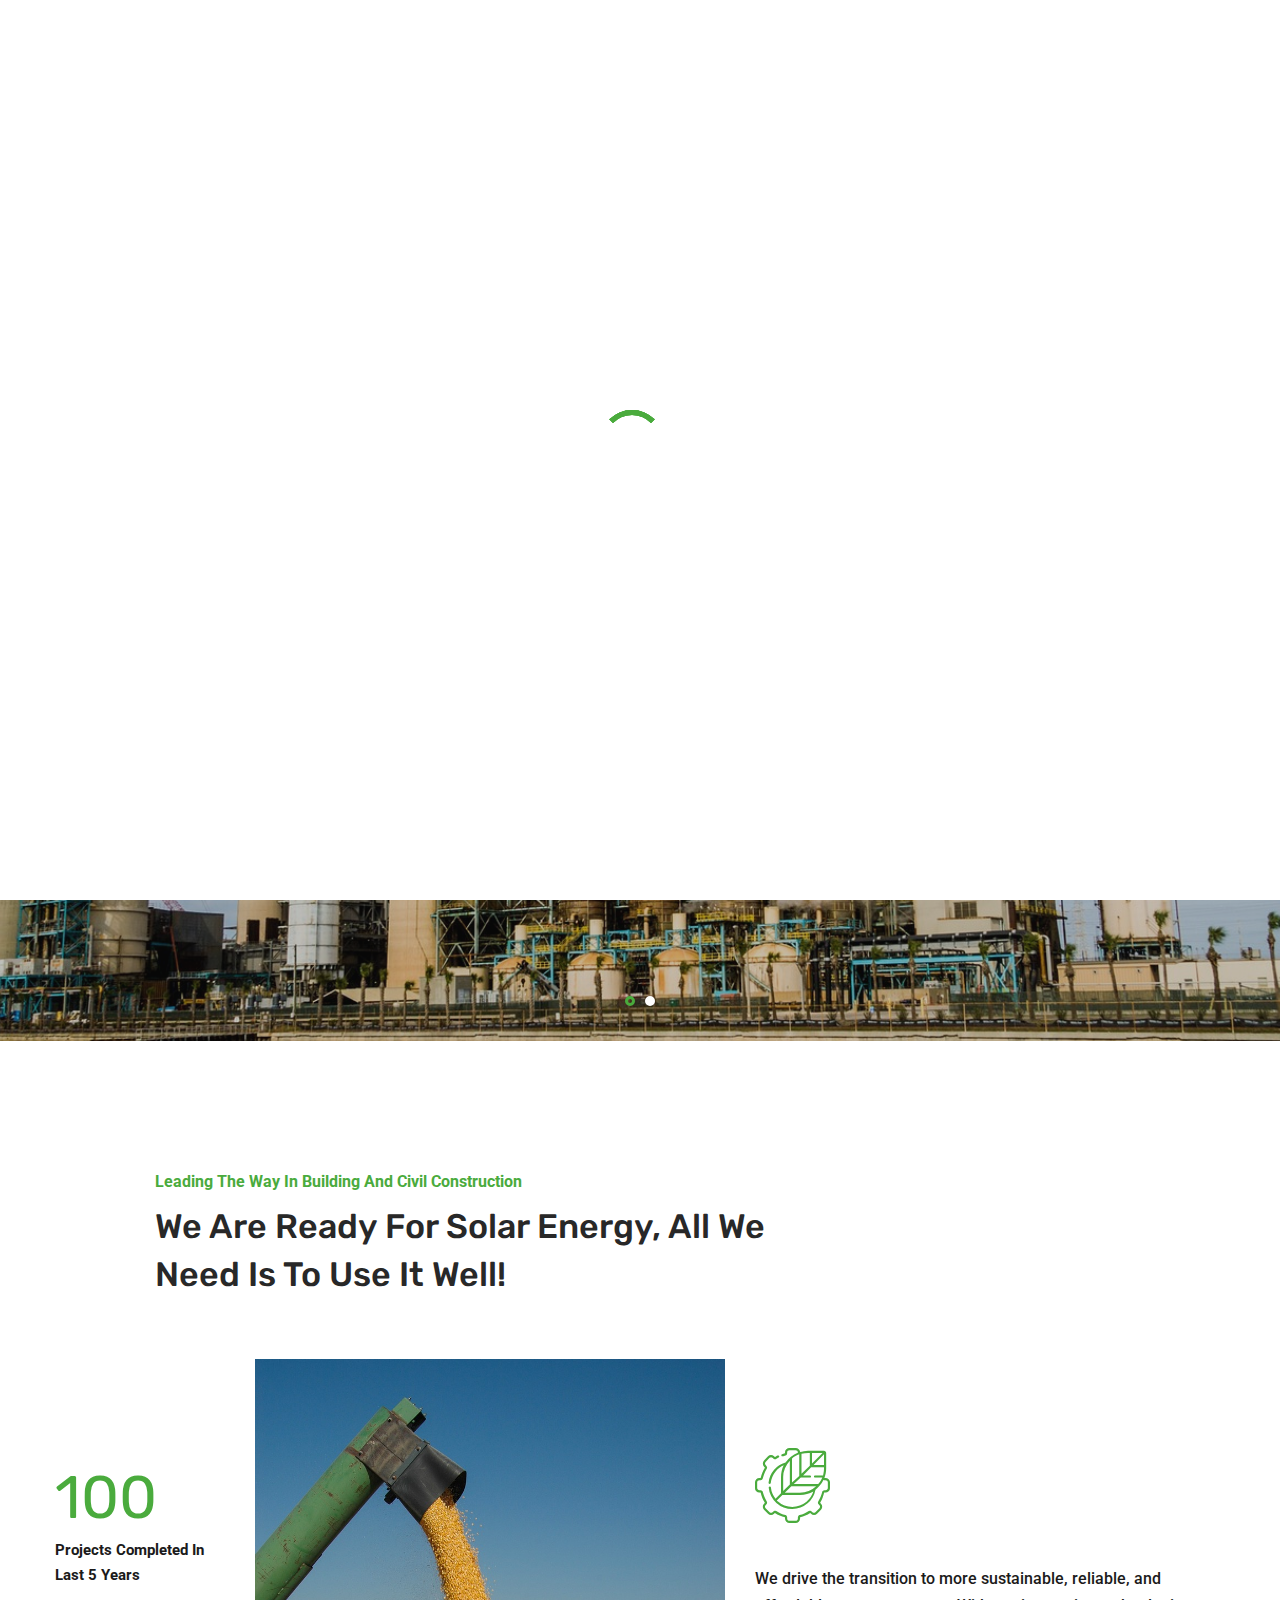
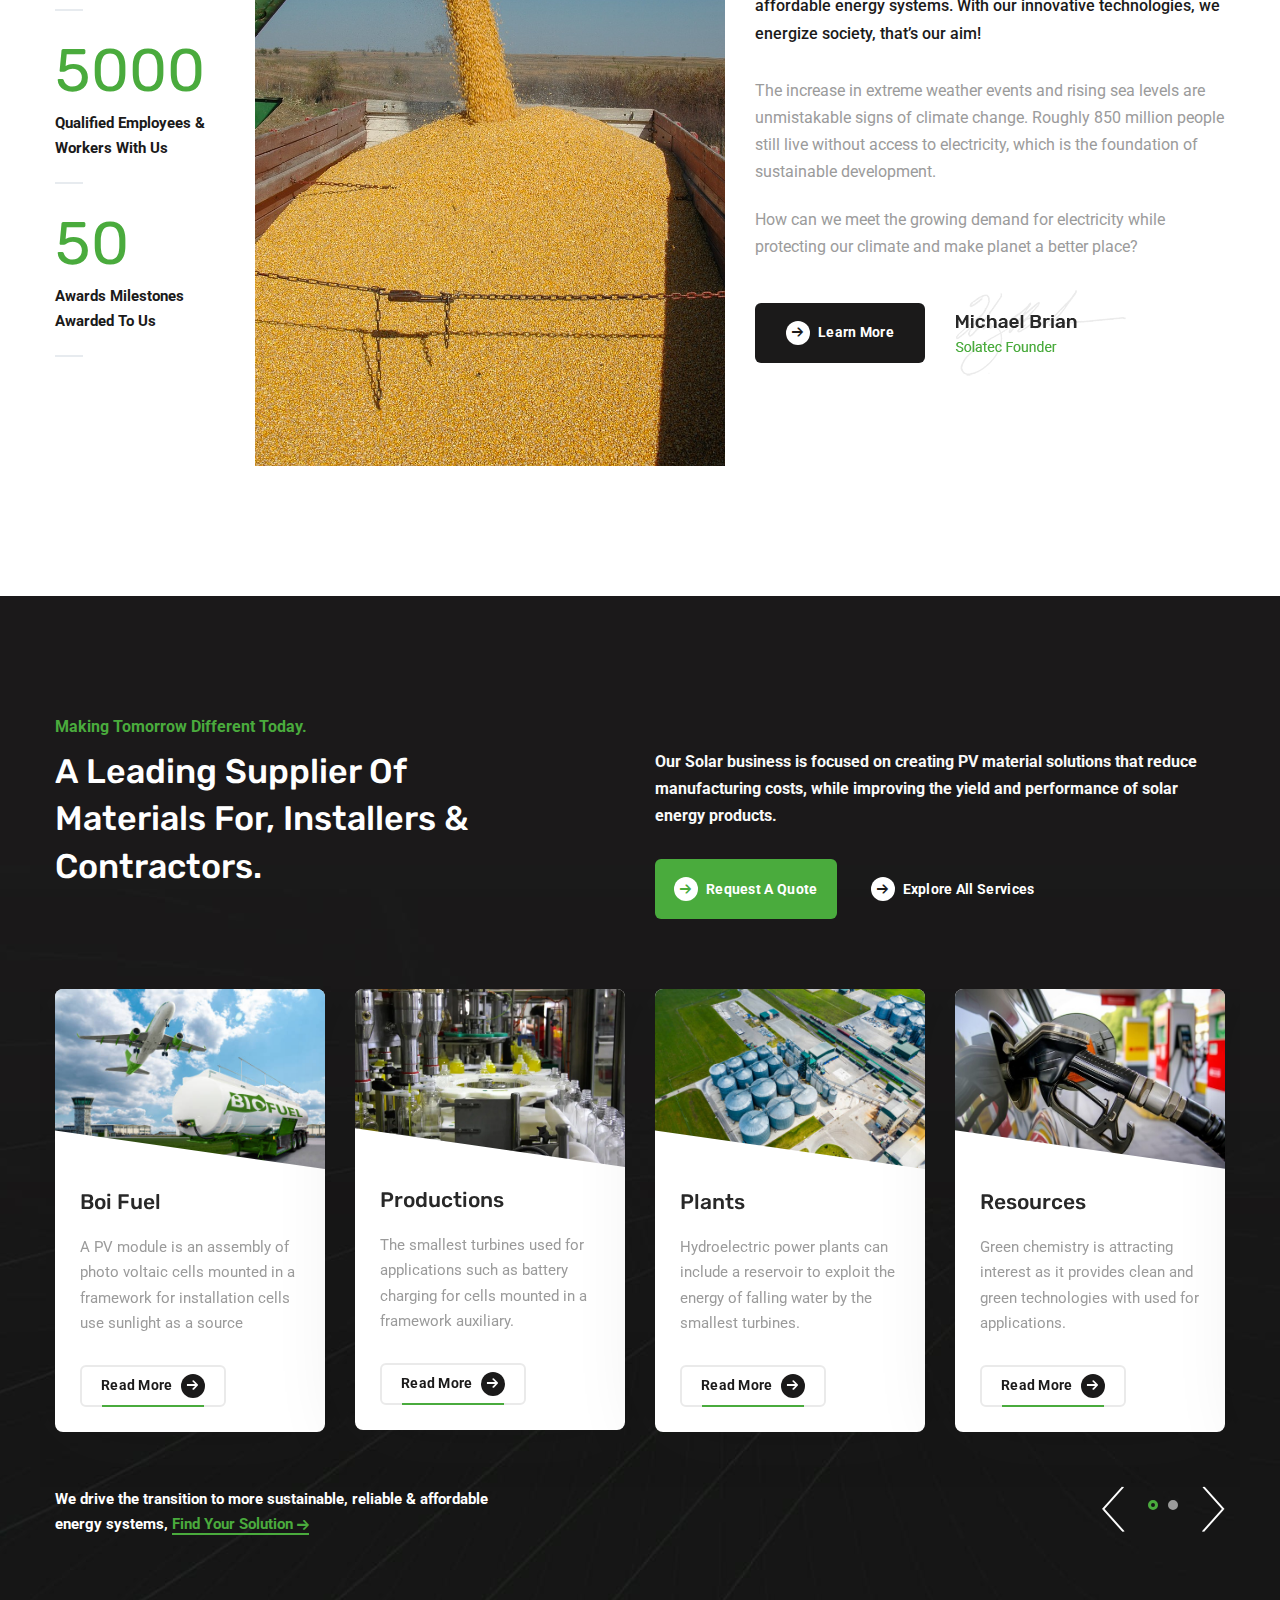
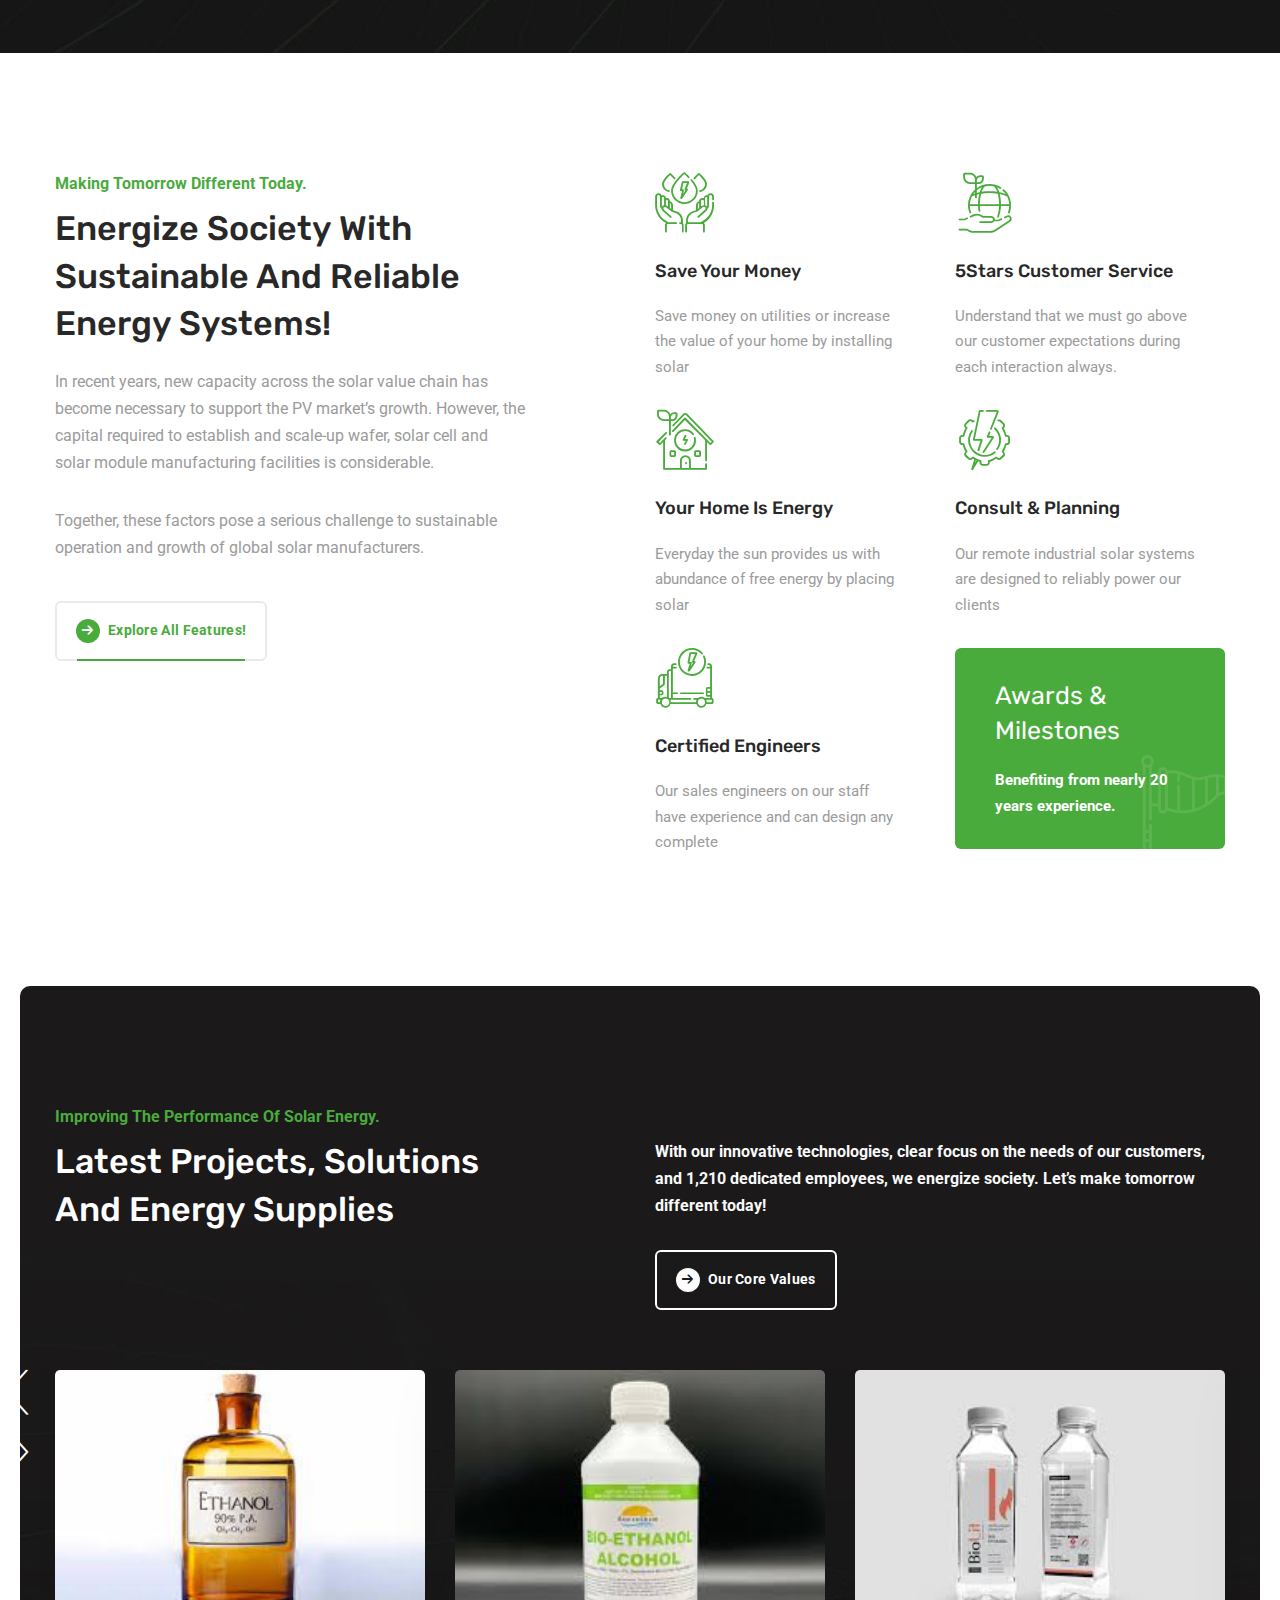
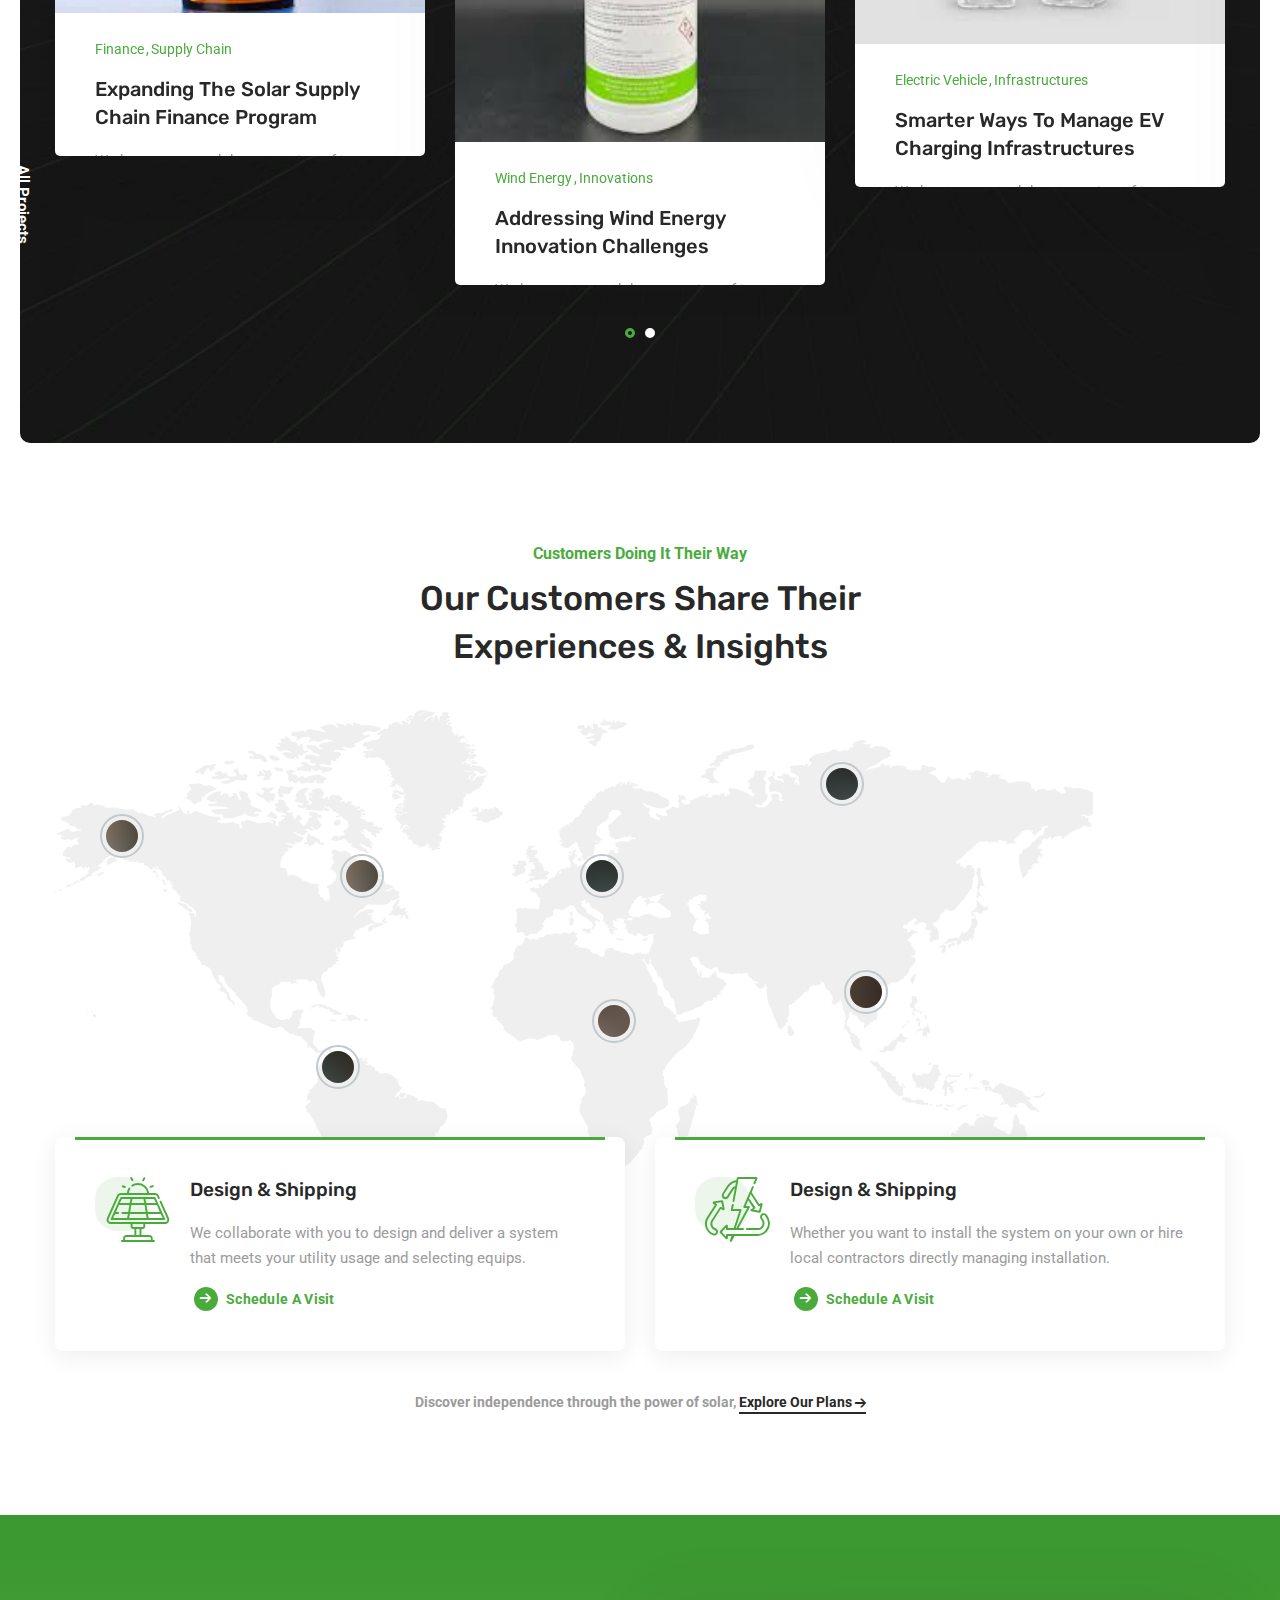
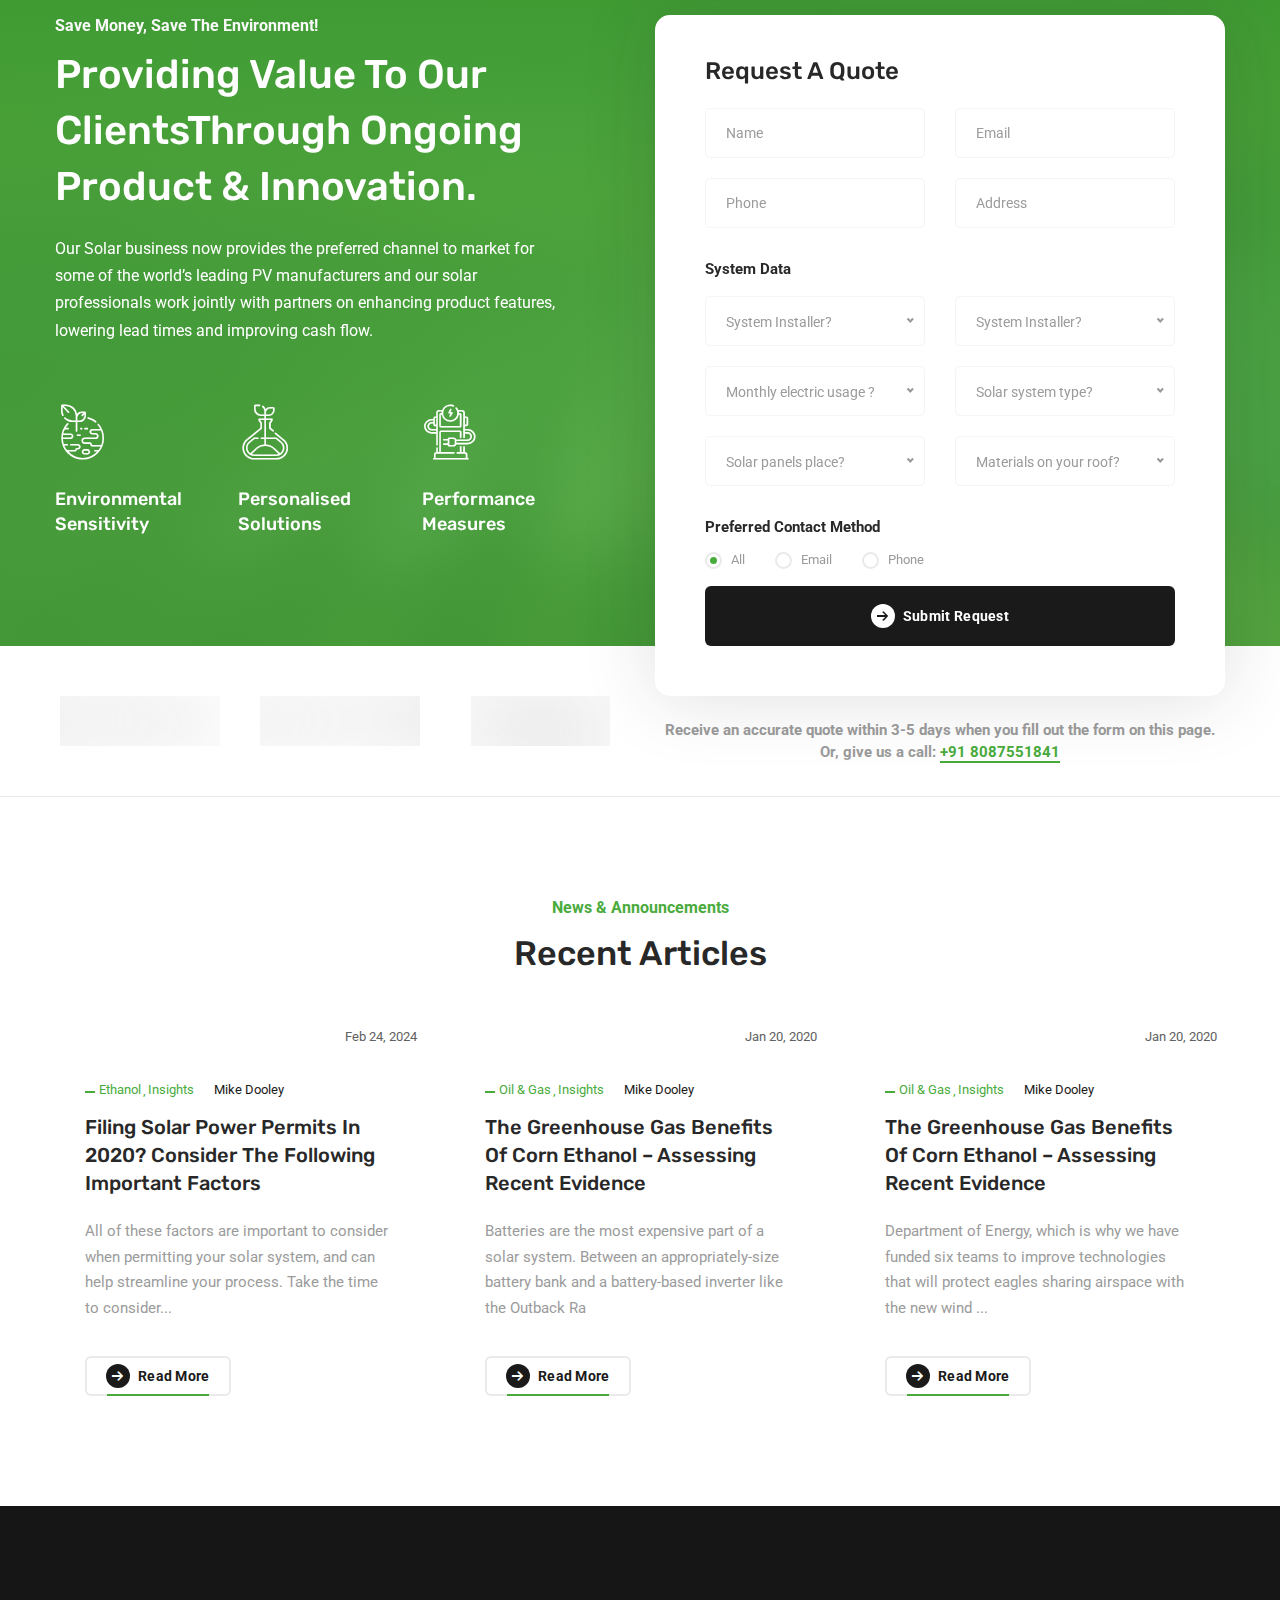
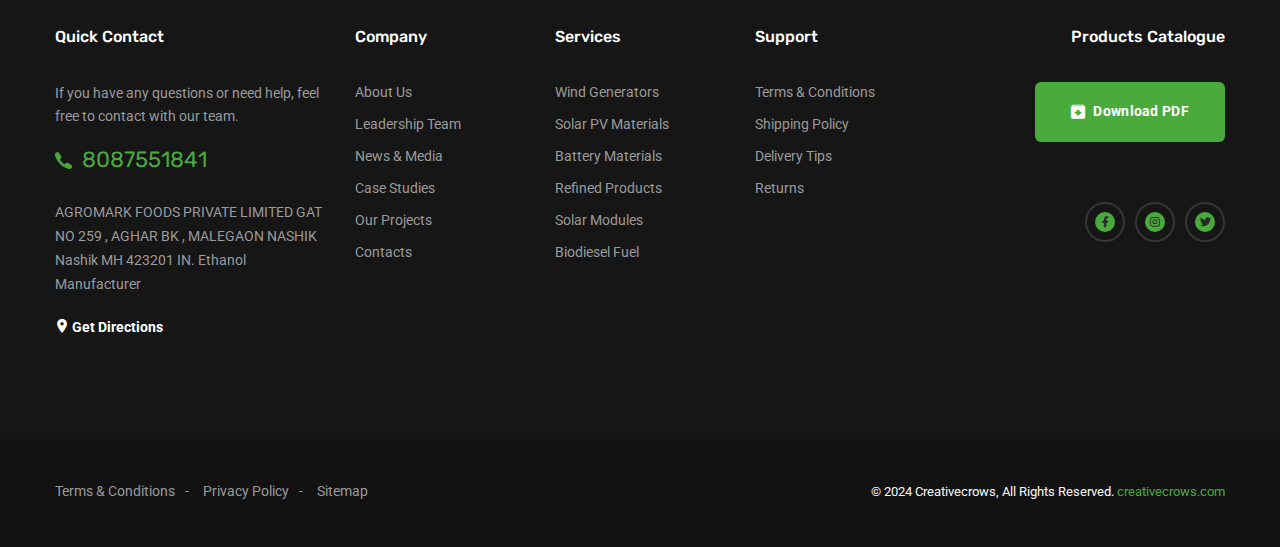
==== index.html @ 54bffeb4 "add" ====
<!DOCTYPE html>
<html lang="en">

<head>
  <meta charset="UTF-8" />
  <meta name="viewport" content="width=device-width, initial-scale=1.0" />
  <meta http-equiv="X-UA-Compatible" content="ie=edge" />
  <meta name="description" content="Solatec - Solar and Renewable Energy Template">
  <link href="assets/images/favicon/favicon.png" rel="icon">
  <title>Agromark</title>
  <link rel="stylesheet"
    href="https://fonts.googleapis.com/css?family=Rubik:400,500,600,700%7cRoboto:400,500,700&display=swap">
  <link rel="stylesheet" href="https://use.fontawesome.com/releases/v5.15.3/css/all.css">
  <link rel="stylesheet" href="assets/css/libraries.css">
  <link rel="stylesheet" href="assets/css/style.css">
</head>

<body>
  <div class="wrapper">
    <div class="preloader">
      <div class="loading"><span></span><span></span><span></span><span></span></div>
    </div><!-- /.preloader -->

    <!-- =========================
        Header
    =========================== -->
    <header class="header header-layout1">
      <div class="header-topbar">
        <div class="container-fluid">
          <div class="row align-items-center">
            <div class="col-12">
              <div class="d-flex align-items-center justify-content-between">
                <ul class="contact__list d-flex flex-wrap align-items-center list-unstyled mb-0">
                  <li>
                    <i class="icon-mail"></i>
                    <a href="mailto:shitalphiray@gmail.com">Email: shitalphiray@gmail.com</a>
                  </li>
                  <li>
                    <i class="icon-clock"></i>
                    <a href="contact-us.html">Mon - Fri: 8:00 am - 7:00 pm</a>
                  </li>
                  <li>
                    <i class="icon-location color-primary"></i>
                    <a href="#" class="color-primary">Get Directions</a>
                  </li>
                </ul><!-- /.contact__list -->
                <div class="d-flex align-items-center">
                  <form class="header-topbar__search mr-20">
                    <input type="text" class="form-control" placeholder="Type Your Search Words...">
                    <button class="header-topbar__search-btn"><i class="fa fa-search"></i></button>
                  </form>
                  <ul class="social-icons list-unstyled mb-0 mr-20">
                    <li><a href="#"><i class="fab fa-facebook-f"></i></a></li>
                    <li><a href="#"><i class="fab fa-instagram"></i></a></li>
                    <li><a href="#"><i class="fab fa-twitter"></i></a></li>
                  </ul><!-- /.social-icons -->
                  <div class="dropdown lang-dropdown">
                    <button class="dropdown-toggle lang-dropdown-toggle" id="langDropdown" data-toggle="dropdown">
                      <img src="assets/images/flags/en.png" alt="en"> <span>English</span>
                    </button>
                    <div class="dropdown-menu" aria-labelledby="langDropdown">
                      <a class="dropdown-item" href="#">
                        <img src="assets/images/flags/fr.png" alt="en"> <span>France</span>
                      </a>
                      <a class="dropdown-item" href="#">
                        <img src="assets/images/flags/gr.png" alt="en"> <span>Germany</span>
                      </a>
                    </div>
                  </div>
                </div>
              </div>
            </div><!-- /.col-12 -->
          </div><!-- /.row -->
        </div><!-- /.container -->
      </div><!-- /.header-top -->
      <nav class="navbar navbar-expand-lg sticky-navbar">
        <div class="container-fluid">
          <a class="navbar-brand" href="index.html">
            <p>AGROMARK</p>
            <!-- <img src="assets/images/logo/logo.png" class="logo" alt="logo"> -->
          </a>
          <button class="navbar-toggler" type="button">
            <span class="menu-lines"><span></span></span>
          </button>
          <div class="collapse navbar-collapse" id="mainNavigation">
            <ul class="navbar-nav">
              <li class="nav__item has-dropdown">
                <a href="index.html" class="nav__item-link active">Home</a>
                <button class="dropdown-toggle" data-toggle="dropdown"></button>
                <ul class="dropdown-menu">
                  <li class="nav__item">
                    <a href="index.html" class="nav__item-link">Home Main</a>
                  </li><!-- /.nav-item -->
                  <li class="nav__item">
                    <a href="home-modern.html" class="nav__item-link">Home Modern</a>
                  </li><!-- /.nav-item -->
                  <li class="nav__item">
                    <a href="home-classic.html" class="nav__item-link">Home Classic</a>
                  </li><!-- /.nav-item -->
                </ul><!-- /.dropdown-menu -->
              </li><!-- /.nav-item -->
              <li class="nav__item has-dropdown">
                <a href="about-us.html" class="nav__item-link">Company</a>
                <button class="dropdown-toggle" data-toggle="dropdown"></button>
                <ul class="dropdown-menu">
                  <li class="nav__item">
                    <a href="about-us.html" class="nav__item-link">About Us</a>
                  </li><!-- /.nav-item -->
                  <li class="nav__item">
                    <a href="how-it-works.html" class="nav__item-link">How It Works</a>
                  </li><!-- /.nav-item -->
                  <li class="nav__item">
                    <a href="team.html" class="nav__item-link">Leadership Team</a>
                  </li><!-- /.nav-item -->
                  <li class="nav__item">
                    <a href="awards.html" class="nav__item-link">Awards & Recognition</a>
                  </li><!-- /.nav-item -->
                  <li class="nav__item">
                    <a href="pricing.html" class="nav__item-link">Pricing & Plans</a>
                  </li><!-- /.nav-item -->
                  <li class="nav__item">
                    <a href="faqs.html" class="nav__item-link">Help & FAQs</a>
                  </li> <!-- /.nav-item -->
                  <li class="nav__item">
                    <a href="gallery.html" class="nav__item-link">Our Gallery</a>
                  </li><!-- /.nav-item -->
                  <li class="nav__item">
                    <a href="careers.html" class="nav__item-link">Careers</a>
                  </li><!-- /.nav-item -->
                  <li class="nav__item">
                    <a href="shop.html" class="nav__item-link">Shop</a>
                  </li><!-- /.nav-item -->
                </ul><!-- /.dropdown-menu -->
              </li><!-- /.nav-item -->
              <li class="nav__item has-dropdown">
                <a href="services.html" class="nav__item-link">Services</a>
                <button class="dropdown-toggle" data-toggle="dropdown"></button>
                <ul class="dropdown-menu">
                  <li class="nav__item"><a href="services-single-service.html" class="nav__item-link">Wind
                      Generators</a></li>
                  <!-- /.nav-item -->
                  <li class="nav__item"><a href="services-single-service.html" class="nav__item-link">Solar PV
                      Materials</a></li>
                  <!-- /.nav-item -->
                  <li class="nav__item"><a href="services-single-service.html" class="nav__item-link">Battery
                      Materials</a></li>
                  <!-- /.nav-item -->
                  <li class="nav__item"><a href="services-single-service.html" class="nav__item-link">Refined
                      Products</a></li>
                  <!-- /.nav-item -->
                  <li class="nav__item"><a href="services-single-service.html" class="nav__item-link">Solar Modules</a>
                  </li>
                  <!-- /.nav-item -->
                  <li class="nav__item"><a href="services-single-service.html" class="nav__item-link">Bio Fuel</a>
                  </li>
                  <!-- /.nav-item -->
                </ul><!-- /.dropdown-menu -->
              </li><!-- /.nav-item -->
              <li class="nav__item has-dropdown">
                <a href="projects-grid.html" class="nav__item-link">Projects</a>
                <button class="dropdown-toggle" data-toggle="dropdown"></button>
                <ul class="dropdown-menu">
                  <li class="nav__item"><a href="projects-grid.html" class="nav__item-link">projects grid</a></li>
                  <!-- /.nav-item -->
                  <li class="nav__item"><a href="projects-standard.html" class="nav__item-link">projects standard</a>
                  </li><!-- /.nav-item -->
                  <li class="nav__item"><a href="projects-modern.html" class="nav__item-link">projects Modern</a>
                  </li><!-- /.nav-item -->
                  <li class="nav__item"><a href="projects-single-project.html" class="nav__item-link">projects
                      single</a></li><!-- /.nav-item -->
                </ul><!-- /.dropdown-menu -->
              </li><!-- /.nav-item -->
              <li class="nav__item has-dropdown">
                <a href="blog.html" class="nav__item-link">News</a>
                <button class="dropdown-toggle" data-toggle="dropdown"></button>
                <ul class="dropdown-menu">
                  <li class="nav__item">
                    <a href="blog.html" class="nav__item-link">Blog Grid</a>
                  </li><!-- /.nav-item -->
                  <li class="nav__item">
                    <a href="blog-single-post.html" class="nav__item-link">Single Blog Post</a>
                  </li><!-- /.nav-item -->
                </ul><!-- /.dropdown-menu -->
              </li><!-- /.nav-item -->
              <li class="nav__item">
                <a href="contact-us.html" class="nav__item-link">Contact Us</a>
              </li><!-- /.nav-item -->
            </ul><!-- /.navbar-nav -->
            <button class="close-mobile-menu d-block d-lg-none"><i class="fas fa-times"></i></button>
          </div><!-- /.navbar-collapse -->
          <div class="contact__number d-none d-xl-flex align-items-center">
            <i class="icon-phone"></i>
            <a href="tel:8087551841">8087551841</a>
          </div>
          <ul class="navbar-actions d-none d-xl-flex align-items-center list-unstyled mb-0">
            <li>
              <a href="#" class="action__btn action__btn-cart">
                <i class="icon-cart"></i><span class="cart__counter">3</span>
              </a>
              <div class="cart-minipopup">
                <ul class="list-unstyled">
                  <li class="cart-item">
                    <div class="cart__img"><img src="assets/images/products/1.jpg" alt="thumb"></div>
                    <div class="cart__content">
                      <a class="cart__title" href="shop-single.html">Pentair Controller</a>
                      <span class="cart__price">$ 323.00</span>
                      <button class="cart__delete">&times;</button>
                    </div><!-- /.cart-item-content -->
                  </li><!-- /.cart-item -->
                  <li class="cart-item">
                    <div class="cart__img"><img src="assets/images/products/2.jpg" alt="thumb"></div>
                    <div class="cart__content">
                      <a class="cart__title" href="shop-single.html">Solar Royal</a>
                      <span class="cart__price">$ 259.00</span>
                      <button class="cart__delete">&times;</button>
                    </div><!-- /.cart-item-content -->
                  </li><!-- /.cart-item -->
                </ul>
                <div class="cart-total">
                  <span>Total:</span>
                  <span>$582.00</span>
                </div><!-- /.cart-subtotal -->
                <a href="cart.html" class="btn btn__primary btn__block">View Cart</a>
              </div><!-- /.cart-minipopup -->
            </li>
            <li>
              <a href="request-quote.html" class="btn btn__primary">
                <span>Request A Quote</span>
                <i class="icon-arrow-right"></i>
              </a>
            </li>
          </ul><!-- /.navbar-actions -->
        </div><!-- /.container -->
      </nav><!-- /.navabr -->
    </header><!-- /.Header -->

    <!-- ============================
        Slider
    ============================== -->
    <section class="slider">
      <div class="slick-carousel carousel-arrows-light carousel-dots-light m-slides-0"
        data-slick='{"slidesToShow": 1, "arrows": true, "dots": true, "speed": 700,"fade": true,"cssEase": "linear"}'>
        <div class="slide-item align-v-h bg-overlay bg-overlay-2">
          <div class="bg-img"><img src="assets/images/sliders/banner-2.jpg" alt="slide img"></div>
          <div class="container">
            <div class="row">
              <div class="col-sm-12 col-md-12 col-lg-12 col-xl-8">
                <div class="slide__body">
                  <h1><span class="slide__subtitle">Ethanol, ACE Champions Energy for Optimists</span></h1>
                  <h1 class="slide__title">Innovation for Tomorrow. Inspiration in Our Roots.</h1>
                    
                  <p class="slide__desc">Inspiration in Our Roots.</h1>
                  <div class="d-flex">
                    <a href="services.html" class="btn btn__primary mr-30">
                      <i class="icon-arrow-right"></i><span>More About Us</span>
                    </a>
                    <a href="about-us.html" class="btn btn__white">More About Us!</a>
                  </div>
                </div><!-- /.slide__body -->
              </div><!-- /.col-xl-8 -->
            </div><!-- /.row -->
          </div><!-- /.container -->
        </div><!-- /.slide-item -->
        <div class="slide-item align-v-h bg-overlay">
          <div class="bg-img"><img src="assets/images/sliders/banner-1.jpg" alt="slide img"></div>
          <div class="container">
            <div class="row">
              <div class="col-sm-12 col-md-12 col-lg-12 col-xl-8">
                <div class="slide__body">
                  <span class="slide__subtitle">Complete Commercial, Residential & Industrial Solar Systems</span>
                  <h2 class="slide__title">Energize Society By Reliable Energy!</h2>
                  <p class="slide__desc">As a world wide distributor of solar supplies we endeavor to provide fast and
                    knowledgeable service, we can get you materials by sea or air.</p>
                  <div class="d-flex">
                    <a href="services.html" class="btn btn__primary mr-30">
                      <i class="icon-arrow-right"></i><span>More About Us</span>
                    </a>
                    <a href="about-us.html" class="btn btn__white">More About Us!</a>
                  </div>
                </div><!-- /.slide__body -->
              </div><!-- /.col-xl-8 -->
            </div><!-- /.row -->
          </div><!-- /.container -->
        </div><!-- /.slide-item -->
      </div><!-- /.carousel -->
    </section><!-- /.slider -->

    <!-- ========================
      About Layout 1
    =========================== -->
    <section class="about-layout1 pt-130 pb-130">
      <div class="container">
        <div class="row">
          <div class="col-sm-12 col-md-12 col-lg-7 offset-lg-1">
            <div class="heading__layout2 mb-60">
              <h2 class="heading__subtitle">Leading The Way In Building And Civil Construction</h2>
              <h3 class="heading__title">We Are Ready For Solar Energy, All We Need Is To Use It Well!</h3>
            </div><!-- /.heading__layout2 -->
          </div><!-- /.col-lg-7 -->
        </div><!-- /.row -->
        <div class="row align-items-center">
          <div class="col-sm-12 col-md-12 col-lg-2">
            <!-- counter item #1 -->
            <div class="counter-item">
              <h4 class="counter">100</h4>
              <p class="counter__desc pr-0">Projects Completed In Last 5 Years</p>
              <div class="divider__line"></div>
            </div>
            <!-- counter item #2 -->
            <div class="counter-item">
              <h4 class="counter">5000</h4>
              <p class="counter__desc pr-0">Qualified Employees & Workers With Us</p>
              <div class="divider__line"></div>
            </div>
            <!-- counter item #3 -->
            <div class="counter-item">
              <h4 class="counter">50</h4>
              <p class="counter__desc pr-0">Awards Milestones Awarded To Us</p>
              <div class="divider__line"></div>
            </div>
          </div><!-- /.col-lg-2 -->
          <div class="col-sm-12 col-md-12 col-lg-5">
            <div class="video-banner-layout2">
              <img src="assets/images/about/project-2.jpg" alt="about" class="w-100">
              <!-- <div class="video-has-img">
                <img src="assets/images/video/1.jpg" alt="video">
                <a class="video__btn video__btn-white popup-video" href="https://www.youtube.com/watch?v=nrJtHemSPW4">
                  <div class="video__player">
                    <i class="fa fa-play"></i>
                  </div>
                </a>
                <span class="video__btn-title">Watch Our Intro!</span>
              </div> -->
            </div><!-- /.video-banner -->
          </div><!-- /.col-lg-5 -->
          <div class="col-sm-12 col-md-12 col-lg-5">
            <div class="about__text">
              <div class="text__icon">
                <i class="icon-green-energy3"></i>
              </div>
              <p class="heading__desc font-weight-medium color-secondary mb-30">We drive the transition to more
                sustainable, reliable, and affordable energy systems. With our innovative technologies, we energize
                society, that’s our aim!
              </p>
              <p class="heading__desc mb-20">The increase in extreme weather events and rising sea levels are
                unmistakable
                signs of climate change. Roughly 850 million people still live without access to electricity, which is
                the foundation of sustainable development.</p>
              <p class="heading__desc mb-20">How can we meet the growing demand for electricity while protecting our
                climate
                and make planet a better place?</p>
              <div class="d-flex align-items-center mt-30">
                <a href="services.html" class="btn btn__secondary mr-30">
                  <i class="icon-arrow-right"></i> <span>Learn More</span>
                </a>
                <img src="assets/images/about/singnture.png" alt="singnture">
              </div>
            </div><!-- /.about__text -->
          </div><!-- /.col-lg-5 -->
        </div><!-- /.row -->
      </div><!-- /.container -->
    </section><!-- /.About Layout 1 -->

    <!-- ====================== 
    services Layout 2
    ========================= -->
    <section class="services-layout2 pt-120">
      <div class="bg-img"><img src="assets/images/backgrounds/5.jpg" alt="background"></div>
      <div class="container">
        <div class="row mb-70">
          <div class="col-12">
            <h2 class="heading__subtitle color-primary">Making Tomorrow Different Today.</h2>
          </div>
          <div class="col-sm-12 col-md-12 col-lg-5">
            <h3 class="heading__title color-white">A Leading Supplier Of Materials For, Installers &
              Contractors.</h3>
          </div><!-- /col-lg-5 -->
          <div class="col-sm-12 col-md-12 col-lg-6 offset-lg-1">
            <p class="heading__desc font-weight-bold color-gray mb-30">Our Solar business is focused on creating PV
              material solutions
              that reduce manufacturing costs, while improving the yield and performance of solar energy products. </p>
            <div class="d-flex align-items-center">
              <a href="request-quote.html" class="btn btn__primary btn__primary-style2 mr-30">
                <i class="icon-arrow-right"></i>
                <span>Request A Quote</span>
              </a>
              <a href="services.html" class="btn btn__white btn__link">
                <i class="icon-arrow-right"></i>
                <span>Explore All Services</span>
              </a>
            </div>
          </div><!-- /.col-lg-6 -->
        </div><!-- /.row -->
        <div class="row">
          <div class="col-12">
            <div class="slick-carousel carousel-arrows-light"
              data-slick='{"slidesToShow": 4, "slidesToScroll": 4, "arrows": true, "dots": true, "responsive": [ {"breakpoint": 992, "settings": {"slidesToShow": 2, "slidesToScroll": 2}}, {"breakpoint": 767, "settings": {"slidesToShow": 1, "slidesToScroll": 1}}]}'>
              <!-- service item #1 -->
              <div class="service-item">
                <div class="service__img">
                  <img src="assets/images/services/peoduct-2.jpg" alt="service" loading="lazy">
                </div><!-- /.service__img -->
                <div class="service__body">
                  <h4 class="service__title">Boi Fuel</h4>
                  <p class="service__desc">A PV module is an assembly of photo voltaic cells mounted in a framework for
                    installation cells use sunlight as a source </p>
                  <a href="services-single-service.html" class="btn btn__secondary btn__outlined btn__custom">
                    <span>Read More</span>
                    <i class="icon-arrow-right"></i>
                  </a>
                </div><!-- /.service__body -->
              </div><!-- /.service-item -->
              <!-- service item #2 -->
              <div class="service-item">
                <div class="service__img">
                  <img src="assets/images/services/project-1.webp" alt="service" loading="lazy">
                </div><!-- /.service__img -->
                <div class="service__body">
                  <h4 class="service__title">Productions</h4>
                  <p class="service__desc">The smallest turbines used for applications such as battery charging for
                    cells
                    mounted in a framework auxiliary.</p>
                  <a href="services-single-service.html" class="btn btn__secondary btn__outlined btn__custom">
                    <span>Read More</span>
                    <i class="icon-arrow-right"></i>
                  </a>
                </div><!-- /.service__body -->
              </div><!-- /.service-item -->
              <!-- service item #3 -->
              <div class="service-item">
                <div class="service__img">
                  <img src="assets/images/services/product-1.jpg" alt="service" loading="lazy">
                </div><!-- /.service__img -->
                <div class="service__body">
                  <h4 class="service__title">Plants</h4>
                  <p class="service__desc">Hydroelectric power plants can include a reservoir to exploit the energy of
                    falling water by the smallest turbines.</p>
                  <a href="services-single-service.html" class="btn btn__secondary btn__outlined btn__custom">
                    <span>Read More</span>
                    <i class="icon-arrow-right"></i>
                  </a>
                </div><!-- /.service__body -->
              </div><!-- /.service-item -->
              <!-- service item #4 -->
              <div class="service-item">
                <div class="service__img">
                  <img src="assets/images/services/service-1.jpg" alt="service" loading="lazy">
                </div><!-- /.service__img -->
                <div class="service__body">
                  <h4 class="service__title">Resources</h4>
                  <p class="service__desc">Green chemistry is attracting interest as it provides clean and green
                    technologies with used for applications.</p>
                  <a href="services-single-service.html" class="btn btn__secondary btn__outlined btn__custom">
                    <span>Read More</span>
                    <i class="icon-arrow-right"></i>
                  </a>
                </div><!-- /.service__body -->
              </div><!-- /.service-item -->
              <!-- service item #5 -->
              <div class="service-item">
                <div class="service__img">
                  <img src="assets/images/services/5.jpg" alt="service" loading="lazy">
                </div><!-- /.service__img -->
                <div class="service__body">
                  <h4 class="service__title">Battery Materials</h4>
                  <p class="service__desc">Lithium batteries have become the battery type of choice in most applications
                    due to the high energy </p>
                  <a href="services-single-service.html" class="btn btn__secondary btn__outlined btn__custom">
                    <span>Read More</span>
                    <i class="icon-arrow-right"></i>
                  </a>
                </div><!-- /.service__body -->
              </div><!-- /.service-item -->
              <!-- service item #6 -->
              <div class="service-item">
                <div class="service__img">
                  <img src="assets/images/services/6.jpg" alt="service" loading="lazy">
                </div><!-- /.service__img -->
                <div class="service__body">
                  <h4 class="service__title">Charge Controllers</h4>
                  <p class="service__desc">Charge controllers regulate the rate of charge from your inverter to your
                    battery bank just browse our controllers.</p>
                  <a href="services-single-service.html" class="btn btn__secondary btn__outlined btn__custom">
                    <span>Read More</span>
                    <i class="icon-arrow-right"></i>
                  </a>
                </div><!-- /.service__body -->
              </div><!-- /.service-item -->
            </div><!-- /.carousel-->
          </div><!-- /.col-12 -->
        </div><!-- /.row -->
        <div class="row">
          <div class="col-sm-12 col-md-12 col-lg-5">
            <p class="read-note__text">
              <strong class="color-white">We drive the transition to more sustainable, reliable &
                affordable energy systems, </strong>
              <a href="#" class="text-underlined-primary color-primary font-weight-bold">
                <span>Find Your Solution </span> <i class="icon-arrow-right"></i>
              </a>
            </p>
          </div><!-- /.col-lg-5 -->
        </div><!-- /.row -->
      </div><!-- /.container -->
    </section><!-- /.services Layout 2 -->

    <!-- ======================
    Features Layout 2
    ========================= -->
    <section class="features-layout2 pt-120">
      <div class="container">
        <div class="row">
          <div class="col-sm-12 col-md-12 col-lg-5">
            <h2 class="heading__subtitle color-primary">Making Tomorrow Different Today.</h2>
            <h3 class="heading__title">Energize Society With Sustainable And Reliable Energy Systems!</h3>
            <p class="heading__desc mb-30">In recent years, new capacity across the solar value chain has
              become
              necessary to support the PV market’s growth. However, the capital required to establish and scale-up
              wafer, solar cell and solar module manufacturing facilities is considerable. </p>
            <p class="heading__desc mb-40">Together, these factors pose a serious challenge to sustainable operation and
              growth of global solar manufacturers.</p>
            <a href="#" class="btn btn__primary btn__outlined btn__custom mb-40">
              <i class="icon-arrow-right"></i>
              <span>Explore All Features!</span>
            </a>
          </div><!-- /col-lg-5 -->
          <div class="col-sm-12 col-md-12 col-lg-6 offset-lg-1">
            <div class="row">
              <!-- Feature item #1 -->
              <div class="col-sm-6">
                <div class="feature-item">
                  <div class="feature__icon">
                    <i class="icon-hydro-power3"></i>
                  </div>
                  <h4 class="feature__title">Save Your Money</h4>
                  <p class="feature__desc">Save money on utilities or increase the value of your home by installing
                    solar
                  </p>
                </div><!-- /.feature-item -->
              </div><!-- /.col-sm-6 -->
              <!-- Feature item #2 -->
              <div class="col-sm-6">
                <div class="feature-item">
                  <div class="feature__icon">
                    <i class="icon-biosphere"></i>
                  </div>
                  <h4 class="feature__title">5Stars Customer Service</h4>
                  <p class="feature__desc">Understand that we must go above our customer expectations during each
                    interaction always.
                  </p>
                </div><!-- /.feature-item -->
              </div><!-- /.col-sm-6 -->
              <!-- Feature item #3 -->
              <div class="col-sm-6">
                <div class="feature-item">
                  <div class="feature__icon">
                    <i class="icon-eco-house"></i>
                  </div>
                  <h4 class="feature__title">Your Home Is Energy</h4>
                  <p class="feature__desc">Everyday the sun provides us with abundance of free energy by placing solar
                  </p>
                </div><!-- /.feature-item -->
              </div><!-- /.col-sm-6 -->
              <!-- Feature item #4 -->
              <div class="col-sm-6">
                <div class="feature-item">
                  <div class="feature__icon">
                    <i class="icon-energy2"></i>
                  </div>
                  <h4 class="feature__title">Consult & Planning</h4>
                  <p class="feature__desc">Our remote industrial solar systems are designed to reliably power our
                    clients
                  </p>
                </div><!-- /.feature-item -->
              </div><!-- /.col-sm-6 -->
              <!-- Feature item #5 -->
              <div class="col-sm-6">
                <div class="feature-item">
                  <div class="feature__icon">
                    <i class="icon-electric-car"></i>
                  </div>
                  <h4 class="feature__title">Certified Engineers</h4>
                  <p class="feature__desc">Our sales engineers on our staff have experience and can design any complete
                  </p>
                </div><!-- /.feature-item -->
              </div><!-- /.col-sm-6 -->
              <!-- Feature item #6 -->
              <div class="col-sm-6">
                <div class="feature-item feature-item-custom">
                  <div class="feature__icon">
                    <i class="icon-wind-socket"></i>
                  </div>
                  <h4 class="feature__title">Awards & <br> Milestones</h4>
                  <p class="feature__desc">Benefiting from nearly 20 years experience.</p>
                </div><!-- /.feature-item -->
              </div><!-- /.col-sm-6 -->
            </div><!-- /.row -->
          </div><!-- /.col-lg-6 -->
        </div><!-- /.row -->
      </div><!-- /.container -->
    </section><!-- /.Features Layout 2 -->

    <!-- ====================== 
   portfolio Layout 3
    ========================= -->
    <section class="portfolio-layout3 portfolio-carousel pt-120">
      <div class="bg-img"><img src="assets/images/backgrounds/5.jpg" alt="background"></div>
      <div class="container">
        <div class="row mb-60">
          <div class="col-12">
            <h2 class="heading__subtitle color-primary">Improving The Performance Of Solar Energy.</h2>
          </div>
          <div class="col-sm-12 col-md-12 col-lg-5">
            <h3 class="heading__title color-white">Latest Projects, Solutions And Energy Supplies</h3>
          </div><!-- /col-lg-5 -->
          <div class="col-sm-12 col-md-12 col-lg-6 offset-lg-1">
            <p class="heading__desc font-weight-bold color-gray mb-30">With our innovative technologies, clear focus on
              the needs of our
              customers, and 1,210 dedicated employees, we energize society. Let’s make tomorrow different today! </p>
            <a href="services.html" class="btn btn__white btn__outlined">
              <i class="icon-arrow-right"></i>
              <span>Our Core Values</span>
            </a>
          </div><!-- /.col-lg-6 -->
        </div><!-- /.row -->
        <div class="row">
          <div class="col-12">
            <div class="carousel-container">
              <div class="slick-carousel carousel-arrows-light carousel-dots-light"
                data-slick='{"slidesToShow": 3, "slidesToScroll": 3, "arrows": true, "dots": true, "responsive": [ {"breakpoint": 992, "settings": {"slidesToShow": 2 ,"slidesToScroll": 2}}, {"breakpoint": 767, "settings": {"slidesToShow": 2,"slidesToScroll": 2}}, {"breakpoint": 480, "settings": {"slidesToShow": 1,"slidesToScroll": 1}}]}'>
                <!-- portfolio item #1 -->
                <div class="portfolio-item">
                  <div class="portfolio__img">
                    <img src="assets/images/portfolio/grid/download.jpg" alt="portfolio img">
                  </div><!-- /.portfolio-img -->
                  <div class="portfolio__body">
                    <div class="portfolio__cat">
                      <a href="#">Finance</a><a href="#">Supply Chain</a>
                    </div><!-- /.portfolio-cat -->
                    <h4 class="portfolio__title"><a href="#">Expanding The Solar Supply Chain Finance Program</a></h4>
                    <p class="portfolio__desc">We has announced the expansion of its solar supply chain finance (SCF)
                      program for PV module manufacturers...</p>
                    <a href="projects-single-project.html" class="btn btn__primary btn__sm">
                      <i class="icon-arrow-right"></i>
                      <span>Explore More</span>
                    </a>
                  </div><!-- /.portfolio__body -->
                </div><!-- /.portfolio-item -->
                <!-- portfolio item #2 -->
                <div class="portfolio-item">
                  <div class="portfolio__img">
                    <img src="assets/images/portfolio/grid/product-2.jpg" alt="portfolio img">
                  </div><!-- /.portfolio-img -->
                  <div class="portfolio__body">
                    <div class="portfolio__cat">
                      <a href="#">Wind Energy</a><a href="#">Innovations</a>
                    </div><!-- /.portfolio-cat -->
                    <h4 class="portfolio__title"><a href="#">Addressing Wind Energy Innovation Challenges</a></h4>
                    <p class="portfolio__desc">We has announced the expansion of its solar supply chain finance (SCF)
                      program for PV module manufacturers...</p>
                    <a href="projects-single-project.html" class="btn btn__primary btn__sm">
                      <i class="icon-arrow-right"></i>
                      <span>Explore More</span>
                    </a>
                  </div><!-- /.portfolio__body -->
                </div><!-- /.portfolio-item -->
                <!-- portfolio item #3 -->
                <div class="portfolio-item">
                  <div class="portfolio__img">
                    <img src="assets/images/portfolio/grid/product-1.jpg" alt="portfolio img">
                  </div><!-- /.portfolio-img -->
                  <div class="portfolio__body">
                    <div class="portfolio__cat">
                      <a href="#">Electric Vehicle</a><a href="#">Infrastructures</a>
                    </div><!-- /.portfolio-cat -->
                    <h4 class="portfolio__title"><a href="#">Smarter Ways to Manage EV Charging Infrastructures</a></h4>
                    <p class="portfolio__desc">We has announced the expansion of its solar supply chain finance (SCF)
                      program for PV module manufacturers...</p>
                    <a href="projects-single-project.html" class="btn btn__primary btn__sm">
                      <i class="icon-arrow-right"></i>
                      <span>Explore More</span>
                    </a>
                  </div><!-- /.portfolio__body -->
                </div><!-- /.portfolio-item -->
                <!-- portfolio item #4 -->
                <div class="portfolio-item">
                  <div class="portfolio__img">
                    <img src="assets/images/portfolio/grid/images (2).jpg" alt="portfolio img">
                  </div><!-- /.portfolio-img -->
                  <div class="portfolio__body">
                    <div class="portfolio__cat">
                      <a href="#">Green Energy</a><a href="#">ECO</a>
                    </div><!-- /.portfolio-cat -->
                    <h4 class="portfolio__title"><a href="#">New Public Attitude Tracker Towards Renewable Energy</a>
                    </h4>
                    <p class="portfolio__desc">We has announced the expansion of its solar supply chain finance (SCF)
                      program for PV module manufacturers...</p>
                    <a href="projects-single-project.html" class="btn btn__primary btn__sm">
                      <i class="icon-arrow-right"></i>
                      <span>Explore More</span>
                    </a>
                  </div><!-- /.portfolio__body -->
                </div><!-- /.portfolio-item -->
                <!-- portfolio item #5 -->
                <div class="portfolio-item">
                  <div class="portfolio__img">
                    <img src="assets/images/portfolio/grid/5.jpg" alt="portfolio img">
                  </div><!-- /.portfolio-img -->
                  <div class="portfolio__body">
                    <div class="portfolio__cat">
                      <a href="#">Infrastructures</a><a href="#">Gas</a>
                    </div><!-- /.portfolio-cat -->
                    <h4 class="portfolio__title"><a href="#">Dangerous Environmental Impacts of Natural Gas</a></h4>
                    <p class="portfolio__desc">We has announced the expansion of its solar supply chain finance (SCF)
                      program for PV module manufacturers...</p>
                    <a href="projects-single-project.html" class="btn btn__primary btn__sm">
                      <i class="icon-arrow-right"></i>
                      <span>Explore More</span>
                    </a>
                  </div><!-- /.portfolio__body -->
                </div><!-- /.portfolio-item -->
                <!-- portfolio item #6 -->
                <div class="portfolio-item">
                  <div class="portfolio__img">
                    <img src="assets/images/portfolio/grid/6.jpg" alt="portfolio img">
                  </div><!-- /.portfolio-img -->
                  <div class="portfolio__body">
                    <div class="portfolio__cat">
                      <a href="#">Finance</a><a href="#">Supply Chain</a>
                    </div><!-- /.portfolio-cat -->
                    <h4 class="portfolio__title"><a href="#">Expanding The Solar Supply Chain Finance Program</a></h4>
                    <p class="portfolio__desc">We has announced the expansion of its solar supply chain finance (SCF)
                      program for PV module manufacturers...</p>
                    <a href="projects-single-project.html" class="btn btn__primary btn__sm">
                      <i class="icon-arrow-right"></i>
                      <span>Explore More</span>
                    </a>
                  </div><!-- /.portfolio__body -->
                </div><!-- /.portfolio-item -->
              </div><!-- /.carousel-->
              <a href="projects-modern.html" class="view-projects d-none d-xl-flex">All Projects</a>
            </div><!-- /.carousel-container -->
          </div><!-- /.col-12 -->
        </div><!-- /.row -->
      </div><!-- /.container -->
    </section><!-- /.portfolio Layout 3 -->

    <!-- ======================
    Testimonials 
    ========================= -->
    <section class="testimonials-layout1 pb-0">
      <div class="container">
        <div class="row">
          <div class="col-sm-12 col-md-12 col-lg-6 offset-lg-3">
            <div class="heading text-center mb-40">
              <h2 class="heading__subtitle color-primary">Customers Doing it Their Way</h2>
              <h3 class="heading__title">Our Customers Share Their Experiences & Insights</h3>
            </div><!-- /.heading -->
          </div><!-- /.col-lg-6 -->
        </div><!-- /.row -->
        <div class="row">
          <div class="col-12">
            <img src="assets/images/backgrounds/map2.png" alt="map">
            <!-- Testimonial #1 -->
            <div class="testimonial-box">
              <div class="testimonial__thumb">
                <img src="assets/images/testimonials/thumbs/1.png" alt="author thumb">
                <span class="pulsing-animation pulsing-animation-1"></span>
                <span class="pulsing-animation pulsing-animation-2"></span>
                <span class="pulsing-animation pulsing-animation-3"></span>
              </div><!-- /.testimonial-thumb -->
              <div class="testimonial__panel">
                <div class="testimonial__desc">
                  As one of the world's largest ITService Providers with over 120 engineers and IT support staff are
                  ready to help.
                </div>
              </div><!-- /.testimonial-panel -->
            </div><!-- /. testimonial-box -->
            <!-- Testimonial #2 -->
            <div class="testimonial-box">
              <div class="testimonial__thumb">
                <img src="assets/images/testimonials/thumbs/2.png" alt="author thumb">
                <span class="pulsing-animation pulsing-animation-1"></span>
                <span class="pulsing-animation pulsing-animation-2"></span>
                <span class="pulsing-animation pulsing-animation-3"></span>
              </div><!-- /.testimonial-thumb -->
              <div class="testimonial__panel">
                <div class="testimonial__desc">
                  As one of the world's largest ITService Providers with over 120 engineers and IT support staff are
                  ready to help.
                </div>
              </div><!-- /.testimonial-panel -->
            </div><!-- /. testimonial-box -->
            <!-- Testimonial #3 -->
            <div class="testimonial-box">
              <div class="testimonial__thumb">
                <img src="assets/images/testimonials/thumbs/3.png" alt="author thumb">
                <span class="pulsing-animation pulsing-animation-1"></span>
                <span class="pulsing-animation pulsing-animation-2"></span>
                <span class="pulsing-animation pulsing-animation-3"></span>
              </div><!-- /.testimonial-thumb -->
              <div class="testimonial__panel">
                <div class="testimonial__desc">
                  As one of the world's largest ITService Providers with over 120 engineers and IT support staff are
                  ready to help.
                </div>
              </div><!-- /.testimonial-panel -->
            </div><!-- /. testimonial-box -->
            <!-- Testimonial #4 -->
            <div class="testimonial-box testimonial-hover-left">
              <div class="testimonial__thumb">
                <img src="assets/images/testimonials/thumbs/4.png" alt="author thumb">
                <span class="pulsing-animation pulsing-animation-1"></span>
                <span class="pulsing-animation pulsing-animation-2"></span>
                <span class="pulsing-animation pulsing-animation-3"></span>
              </div><!-- /.testimonial-thumb -->
              <div class="testimonial__panel">
                <div class="testimonial__desc">
                  As one of the world's largest ITService Providers with over 120 engineers and IT support staff are
                  ready to help.
                </div>
              </div><!-- /.testimonial-panel -->
            </div><!-- /. testimonial-box -->
            <!-- Testimonial #5 -->
            <div class="testimonial-box testimonial-hover-left">
              <div class="testimonial__thumb">
                <img src="assets/images/testimonials/thumbs/5.png" alt="author thumb">
                <span class="pulsing-animation pulsing-animation-1"></span>
                <span class="pulsing-animation pulsing-animation-2"></span>
                <span class="pulsing-animation pulsing-animation-3"></span>
              </div><!-- /.testimonial-thumb -->
              <div class="testimonial__panel">
                <div class="testimonial__desc">
                  As one of the world's largest ITService Providers with over 120 engineers and IT support staff are
                  ready to help.
                </div>
              </div><!-- /.testimonial-panel -->
            </div><!-- /. testimonial-box -->
            <!-- Testimonial #6 -->
            <div class="testimonial-box">
              <div class="testimonial__thumb">
                <img src="assets/images/testimonials/thumbs/1.png" alt="author thumb">
                <span class="pulsing-animation pulsing-animation-1"></span>
                <span class="pulsing-animation pulsing-animation-2"></span>
                <span class="pulsing-animation pulsing-animation-3"></span>
              </div><!-- /.testimonial-thumb -->
              <div class="testimonial__panel">
                <div class="testimonial__desc">
                  As one of the world's largest ITService Providers with over 120 engineers and IT support staff are
                  ready to help.
                </div>
              </div><!-- /.testimonial-panel -->
            </div><!-- /. testimonial-box -->
            <!-- Testimonial #7 -->
            <div class="testimonial-box">
              <div class="testimonial__thumb">
                <img src="assets/images/testimonials/thumbs/4.png" alt="author thumb">
                <span class="pulsing-animation pulsing-animation-1"></span>
                <span class="pulsing-animation pulsing-animation-2"></span>
                <span class="pulsing-animation pulsing-animation-3"></span>
              </div><!-- /.testimonial-thumb -->
              <div class="testimonial__panel">
                <div class="testimonial__desc">
                  As one of the world's largest ITService Providers with over 120 engineers and IT support staff are
                  ready to help.
                </div>
              </div><!-- /.testimonial-panel -->
            </div><!-- /. testimonial-box -->
          </div><!-- /.col-12 -->
        </div><!-- /.row -->
      </div><!-- /.container -->
    </section><!-- /.testimonials -->

    <!-- ======================
    Cta Layout1 
    ========================= -->
    <section class="cta-layout1 pt-0">
      <div class="container">
        <div class="row">
          <div class="col-sm-12 col-md-6">
            <div class="cta__item d-flex">
              <div class="cta__icon custom-icon">
                <i class="icon-solar-panel"></i>
              </div><!-- /.cta__icon -->
              <div class="cta__body">
                <h4 class="cta__title">Design & Shipping</h4>
                <p class="cta__desc">We collaborate with you to design and deliver a system that meets your utility
                  usage and selecting equips.</p>
                <a href="#" class="btn btn__link btn__primary">
                  <i class="icon-arrow-right"></i>
                  <span>Schedule A Visit</span>
                </a>
              </div><!-- /.cta__body -->
            </div><!-- /.cta__item -->
          </div><!-- /.col-md-6 -->
          <div class="col-sm-12 col-md-6">
            <div class="cta__item d-flex">
              <div class="cta__icon custom-icon">
                <i class="icon-energy"></i>
              </div><!-- /.cta__icon -->
              <div class="cta__body">
                <h4 class="cta__title">Design & Shipping</h4>
                <p class="cta__desc">Whether you want to install the system on your own or hire local contractors
                  directly managing installation.</p>
                <a href="#" class="btn btn__link btn__primary">
                  <i class="icon-arrow-right"></i>
                  <span>Schedule A Visit</span>
                </a>
              </div><!-- /.cta__body -->
            </div><!-- /.cta__item -->
          </div><!-- /.col-md-6 -->
        </div><!-- /.cta -->
        <div class="row">
          <div class="col-12">
            <p class="text__link text-center mb-0">Discover independence through the power of solar,
              <a href="#">
                <span>Explore Our Plans</span> <i class="icon-arrow-right"></i>
              </a>
            </p>
          </div><!-- /.col-12 -->
        </div><!-- /.row -->
      </div><!-- /.container -->
    </section><!-- /.cta layout1 -->

    <!-- =========================== 
      contact layout 2
    ============================= -->
    <section class="contact-layout2 pb-0 bg-overlay bg-overlay-primary-gradient">
      <div class="bg-img"><img src="assets/images/banners/2.jpg" alt=""></div>
      <div class="container">
        <div class="row">
          <div class="col-sm-12 col-md-12 col-lg-12 col-xl-6">
            <div class="col-inner">
              <div class="heading-layout2 heading-light mb-60">
                <h2 class="heading__subtitle">Save Money, Save The Environment!</h2>
                <h3 class="heading__title">Providing Value To Our ClientsThrough Ongoing Product & Innovation.
                </h3>
                <p class="heading__desc">Our Solar business now provides the preferred channel to market for some of the
                  world’s leading PV manufacturers and our solar professionals work jointly with partners on enhancing
                  product features, lowering lead times and improving cash flow.
                </p>
              </div><!-- /.heading -->
              <div class="row fancybox-light">
                <!-- fancybox item #1 -->
                <div class="col-sm-4">
                  <div class="fancybox-item">
                    <div class="fancybox__icon">
                      <i class="icon-biosphere2"></i>
                    </div><!-- /.fancybox-icon -->
                    <div class="fancybox__content">
                      <h4 class="fancybox__title mb-0">Environmental Sensitivity</h4>
                    </div><!-- /.fancybox-content -->
                  </div><!-- /.fancybox-item -->
                </div><!-- /.col-sm-4 -->
                <!-- fancybox item #2 -->
                <div class="col-sm-4">
                  <div class="fancybox-item">
                    <div class="fancybox__icon">
                      <i class="icon-tube"></i>
                    </div><!-- /.fancybox-icon -->
                    <div class="fancybox__content">
                      <h4 class="fancybox__title mb-0">Personalised Solutions</h4>
                    </div><!-- /.fancybox-content -->
                  </div><!-- /.fancybox-item -->
                </div><!-- /.col-sm-4 -->
                <!-- fancybox item #3 -->
                <div class="col-sm-4">
                  <div class="fancybox-item">
                    <div class="fancybox__icon">
                      <i class="icon-electric-charge"></i>
                    </div><!-- /.fancybox-icon -->
                    <div class="fancybox__content">
                      <h4 class="fancybox__title mb-0">Performance Measures</h4>
                    </div><!-- /.fancybox-content -->
                  </div><!-- /.fancybox-item -->
                </div><!-- /.col-sm-4 -->
              </div><!-- /.row -->
            </div>
          </div><!-- /.col-xl-6 -->
          <div class="col-sm-12 col-md-12 col-lg-12 col-xl-6">
            <div class="contact-panel">
              <form class="contact-panel__form" method="post" action="assets/php/contact.php" id="contactForm"
                novalidate="novalidate">
                <div class="row">
                  <div class="col-sm-12 col-md-12 col-lg-12">
                    <h4 class="contact-panel__title">Request A Quote</h4>
                  </div> <!-- /.col-lg-12 -->
                  <div class="col-sm-6">
                    <div class="form-group">
                      <input type="text" class="form-control" placeholder="Name" id="contact-name" name="contact-name"
                        required>
                    </div>
                  </div><!-- /.col-sm-6 -->
                  <div class="col-sm-6 col-md-6 col-lg-6">
                    <div class="form-group">
                      <input type="email" class="form-control" placeholder="Email" id="contact-email"
                        name="contact-email" required>
                    </div>
                  </div><!-- /.col-sm-6 -->
                  <div class="col-sm-6">
                    <div class="form-group">
                      <input type="text" class="form-control" placeholder="Phone" id="contact-Phone"
                        name="contact-phone">
                    </div>
                  </div><!-- /.col-sm-6 -->
                  <div class="col-sm-6">
                    <div class="form-group">
                      <input type="text" class="form-control" placeholder="Address" id="contact-address"
                        name="contact-address" required>
                    </div>
                  </div><!-- /.col-sm-6 -->
                  <div class="col-12">
                    <span class="font-weight-bold color-heading d-block mb-15 mt-10">System Data</span>
                  </div><!-- /.col-12 -->
                  <div class="col-sm-6">
                    <div class="form-group">
                      <select class="form-control">
                        <option value="0">System Installer?</option>
                        <option value="1">System Installer 1</option>
                        <option value="1">System Installer 2</option>
                      </select>
                    </div>
                  </div><!-- /.col-sm-6 -->
                  <div class="col-sm-6">
                    <div class="form-group">
                      <select class="form-control">
                        <option value="0">System Installer?</option>
                        <option value="1">System Installer 1</option>
                        <option value="1">System Installer 2</option>
                      </select>
                    </div>
                  </div><!-- /.col-sm-6 -->
                  <div class="col-sm-6">
                    <div class="form-group">
                      <select class="form-control">
                        <option value="0">Monthly electric usage ?</option>
                        <option value="1">100</option>
                        <option value="2">200</option>
                      </select>
                    </div>
                  </div><!-- /.col-sm-6 -->
                  <div class="col-sm-6">
                    <div class="form-group">
                      <select class="form-control">
                        <option value="0">Solar system type?</option>
                        <option value="1">Solar system 1</option>
                        <option value="2">Solar system 2</option>
                      </select>
                    </div>
                  </div><!-- /.col-sm-6 -->
                  <div class="col-sm-6">
                    <div class="form-group">
                      <select class="form-control">
                        <option value="0">Solar panels place?</option>
                        <option value="1">Solar panels 1</option>
                        <option value="2">Solar panels 2</option>
                      </select>
                    </div>
                  </div><!-- /.col-sm-6 -->
                  <div class="col-sm-6">
                    <div class="form-group">
                      <select class="form-control">
                        <option value="0">Materials on your roof?</option>
                        <option value="1">Materials 1</option>
                        <option value="2">Materials 2</option>
                      </select>
                    </div>
                  </div><!-- /.col-sm-6 -->
                  <div class="col-12">
                    <span class="font-weight-bold color-heading d-block mb-15 mt-10">Preferred Contact Method</span>
                    <div class="d-flex">
                      <div class="form-group input-radio mr-30">
                        <label class="label-radio">All
                          <input type="radio" name="contact" checked>
                          <span class="radio-indicator"></span>
                        </label>
                      </div><!-- /.input-radio -->
                      <div class="form-group input-radio mr-30">
                        <label class="label-radio">Email
                          <input type="radio" name="contact">
                          <span class="radio-indicator"></span>
                        </label>
                      </div><!-- /.input-radio -->
                      <div class="form-group input-radio">
                        <label class="label-radio">Phone
                          <input type="radio" name="contact">
                          <span class="radio-indicator"></span>
                        </label>
                      </div><!-- /.input-radio -->
                    </div>
                    <button type="submit" class="btn btn__secondary btn__block">
                      <i class="icon-arrow-right"></i> <span>Submit Request</span>
                    </button>
                    <div class="contact-result"></div>
                  </div><!-- /.col-12 -->
                </div><!-- /.row -->
              </form>
            </div>
          </div><!-- /.col-xl-6 -->
        </div><!-- /.row -->
      </div><!-- /.container -->
    </section><!-- /.contact layout 2 -->

    <!-- =====================
         Clients
      ======================== -->
    <section class="clients clients-layout2 border-bottom py-0">
      <div class="container">
        <div class="row align-items-center">
          <div class="col-sm-12 col-md-12 col-lg-6">
            <div class="slick-carousel"
              data-slick='{"slidesToShow": 3, "arrows": false, "dots": false, "autoplay": true,"autoplaySpeed": 2000, "infinite": true, "responsive": [ {"breakpoint": 992, "settings": {"slidesToShow": 3}}, {"breakpoint": 767, "settings": {"slidesToShow": 3}}, {"breakpoint": 480, "settings": {"slidesToShow": 2}}]}'>
              <div class="client">
                <a href="#"><img src="assets/images/clients/1.png" alt="client"></a>
              </div><!-- /.client -->
              <div class="client">
                <a href="#"><img src="assets/images/clients/2.png" alt="client"></a>
              </div><!-- /.client -->
              <div class="client">
                <a href="#"><img src="assets/images/clients/3.png" alt="client"></a>
              </div><!-- /.client -->
              <div class="client">
                <a href="#"><img src="assets/images/clients/4.png" alt="client"></a>
              </div><!-- /.client -->
              <div class="client">
                <a href="#"><img src="assets/images/clients/5.png" alt="client"></a>
              </div><!-- /.client -->
              <div class="client">
                <a href="#"><img src="assets/images/clients/6.png" alt="client"></a>
              </div><!-- /.client -->
              <div class="client">
                <a href="#"><img src="assets/images/clients/3.png" alt="client"></a>
              </div><!-- /.client -->
              <div class="client">
                <a href="#"><img src="assets/images/clients/4.png" alt="client"></a>
              </div><!-- /.client -->
            </div><!-- /.carousel -->
          </div><!-- /.col-lg-6 -->
          <div class="col-sm-12 col-md-12 col-lg-6">
            <strong class="text-center d-block mt-40">Receive an accurate quote within 3-5 days when you fill out the
              form on this page. Or, give us a call:
              <a href="tel:+91 8087551841" class="text-underlined-primary">+91 8087551841</a>
            </strong>
          </div><!-- /.col-lg-6 -->
        </div><!-- /.row -->
      </div><!-- /.container -->
    </section><!-- /.clients -->

    <!-- ======================
      Blog Grid
    ========================= -->
    <section class="post-grid pb-60">
      <div class="container">
        <div class="row">
          <div class="col-sm-12 col-md-12 col-lg-6 offset-lg-3">
            <div class="heading text-center mb-50">
              <h2 class="heading__subtitle">News & Announcements</h2>
              <h3 class="heading__title">Recent Articles</h3>
            </div><!-- /.heading -->
          </div><!-- /.col-lg-6 -->
        </div><!-- /.row -->
        <div class="row">
          <!-- Post Item #1 -->
          <div class="col-sm-12 col-md-6 col-lg-4">
            <div class="post-item">
              <div class="post__img">
                <a href="blog-single-post.html">
                  <img src="assets/images/blog/grid/product-1.jpg" alt="post image" loading="lazy">
                </a>
                <span class="post__date">Feb 24, 2024</span>
              </div><!-- /.post-img -->
              <div class="post__body">
                <div class="post__meta d-flex align-items-center">
                  <div class="post__cat">
                    <a href="#">Ethanol</a><a href="#">Insights</a>
                  </div><!-- /.post-meta-cat -->
                  <a class="post__author" href="#">Mike Dooley</a>
                </div><!-- /.post-meta -->
                <h4 class="post__title"><a href="#">Filing Solar Power Permits in 2020? Consider the Following Important
                    Factors
                  </a></h4>
                <p class="post__desc">All of these factors are important to consider when permitting your solar system,
                  and can help streamline your process. Take the time to consider...
                </p>
                <a href="blog-single-post.html" class="btn btn__secondary btn__outlined btn__custom">
                  <i class="icon-arrow-right"></i>
                  <span>Read More</span>
                </a>
              </div><!-- /.post-content -->
            </div><!-- /.post-item -->
          </div><!-- /.col-lg-4 -->
          <!-- Post Item #2 -->
          <div class="col-sm-12 col-md-6 col-lg-4">
            <div class="post-item">
              <div class="post__img">
                <a href="blog-single-post.html">
                  <img src="assets/images/blog/grid/product-2jpg.jpg" alt="post image" loading="lazy">
                </a>
                <span class="post__date">Jan 20, 2020</span>
              </div><!-- /.post-img -->
              <div class="post__body">
                <div class="post__meta d-flex align-items-center">
                  <div class="post__cat">
                    <a href="#">Oil & Gas</a><a href="#">Insights</a>
                  </div><!-- /.post-meta-cat -->
                  <a class="post__author" href="#">Mike Dooley</a>
                </div><!-- /.post-meta -->
                <h4 class="post__title"><a href="#">The greenhouse gas benefits of corn ethanol – assessing recent evidence
                  </a></h4>
                <p class="post__desc">Batteries are the most expensive part of a solar system. Between an
                  appropriately-size battery bank and a battery-based inverter like the Outback Ra
                </p>
                <a href="blog-single-post.html" class="btn btn__secondary btn__outlined btn__custom">
                  <i class="icon-arrow-right"></i>
                  <span>Read More</span>
                </a>
              </div><!-- /.post-content -->
            </div><!-- /.post-item -->
          </div><!-- /.col-lg-4 -->
          <!-- Post Item #3 -->
          <div class="col-sm-12 col-md-6 col-lg-4">
            <div class="post-item">
              <div class="post__img">
                <a href="blog-single-post.html">
                  <img src="assets/images/blog/grid/product-3.jpg" alt="post image" loading="lazy">
                </a>
                <span class="post__date">Jan 20, 2020</span>
              </div><!-- /.post-img -->
              <div class="post__body">
                <div class="post__meta d-flex align-items-center">
                  <div class="post__cat">
                    <a href="#">Oil & Gas</a><a href="#">Insights</a>
                  </div><!-- /.post-meta-cat -->
                  <a class="post__author" href="#">Mike Dooley</a>
                </div><!-- /.post-meta -->
                <h4 class="post__title"><a href="#">The greenhouse gas benefits of corn ethanol – assessing recent evidence
                  </a></h4>
                <p class="post__desc">Department of Energy, which is why we have funded six teams to improve
                  technologies that will protect eagles sharing airspace with the new wind ...
                </p>
                <a href="blog-single-post.html" class="btn btn__secondary btn__outlined btn__custom">
                  <i class="icon-arrow-right"></i>
                  <span>Read More</span>
                </a>
              </div><!-- /.post-content -->
            </div><!-- /.post-item -->
          </div><!-- /.col-lg-4 -->
        </div><!-- /.row -->
      </div><!-- /.container -->
    </section><!-- /.blog Grid -->

    <!-- ========================
      Footer
    ========================== -->
    <footer class="footer">
      <div class="footer-primary">
        <div class="container">
          <div class="row">
            <div class="col-sm-12 col-md-6 col-lg-4 col-xl-3 footer-widget footer-widget-contact">
              <h6 class="footer-widget-title">Quick Contact</h6>
              <div class="footer-widget-content">
                <p class="mb-20">If you have any questions or need help, feel free to contact with our team.</p>
                <div class="contact__number d-flex align-items-center mb-30">
                  <i class="icon-phone"></i>
                  <a href="tel:5565454117" class="color-primary">8087551841</a>
                </div><!-- /.contact__numbr -->
                <p class="mb-20">AGROMARK FOODS PRIVATE LIMITED
                  GAT NO 259 , AGHAR BK , MALEGAON NASHIK Nashik MH 423201 IN.
                  Ethanol Manufacturer</p>
                <a href="#" class="btn__location">
                  <i class="icon-location"></i>
                  <span>Get Directions</span>
                </a>
              </div><!-- /.footer-widget-content -->
            </div><!-- /.col-xl-3 -->
            <div class="col-6 col-sm-6 col-md-6 col-lg-2 col-xl-2 footer-widget footer-widget-nav">
              <h6 class="footer-widget-title">Company</h6>
              <div class="footer-widget-content">
                <nav>
                  <ul class="list-unstyled">
                    <li><a href="about-us.html">About Us</a></li>
                    <li><a href="leadership-team.html">Leadership Team</a></li>
                    <li><a href="blog.html">News & Media</a></li>
                    <li><a href="projects-grid.html">Case Studies</a></li>
                    <li><a href="projects-grid.html">Our Projects</a></li>
                    <li><a href="contacs.html">Contacts</a></li>
                  </ul>
                </nav>
              </div><!-- /.footer-widget-content -->
            </div><!-- /.col-xl-2 -->
            <div class="col-6 col-sm-6 col-md-6 col-lg-2 col-xl-2 footer-widget footer-widget-nav">
              <h6 class="footer-widget-title">Services</h6>
              <div class="footer-widget-content">
                <nav>
                  <ul class="list-unstyled">
                    <li><a href="#">Wind Generators</a></li>
                    <li><a href="#">Solar PV Materials</a></li>
                    <li><a href="#">Battery Materials</a></li>
                    <li><a href="#">Refined Products</a></li>
                    <li><a href="#">Solar Modules</a></li>
                    <li><a href="#">Biodiesel Fuel</a></li>
                  </ul>
                </nav>
              </div><!-- /.footer-widget-content -->
            </div><!-- /.col-xl-2 -->
            <div class="col-6 col-sm-6 col-md-6 col-lg-2 col-xl-2 footer-widget footer-widget-nav">
              <h6 class="footer-widget-title">Support</h6>
              <div class="footer-widget-content">
                <nav>
                  <ul class="list-unstyled">
                    <li><a href="#">Terms & Conditions</a></li>
                    <li><a href="#">Shipping Policy</a></li>
                    <li><a href="#">Delivery Tips</a></li>
                    <li><a href="#">Returns</a></li>
                  </ul>
                </nav>
              </div><!-- /.footer-widget-content -->
            </div><!-- /.col-xl-2 -->
            <div class="col-sm-12 col-md-6 col-lg-4 col-xl-3 footer-widget footer-widget-align-right">
              <h6 class="footer-widget-title">Products Catalogue</h6>
              <div class="footer-widget-content">
                <a href="request-quote.html" class="btn btn__primary btn__primary-style2 btn__download mb-60">
                  <i class="icon-download"></i>
                  <span>Download PDF</span>
                </a>
                <ul class="social-icons list-unstyled">
                  <li><a href="#"><i class="fab fa-facebook-f"></i></a></li>
                  <li><a href="#"><i class="fab fa-instagram"></i></a></li>
                  <li><a href="#"><i class="fab fa-twitter"></i></a></li>
                </ul><!-- /.social-icons -->
              </div><!-- /.footer-widget-content -->
            </div><!-- /.col-xl-3 -->
          </div><!-- /.row -->
        </div><!-- /.container -->
      </div><!-- /.footer-primary -->
      <div class="footer-copyrights">
        <div class="container">
          <div class="row">
            <div class="col-sm-12 col-md-12 col-lg-12 d-flex justify-content-between">
              <nav>
                <ul class="copyright__nav d-flex flex-wrap list-unstyled mb-0">
                  <li><a href="#">Terms & Conditions</a></li>
                  <li><a href="#">Privacy Policy</a></li>
                  <li><a href="#">Sitemap</a></li>
                </ul>
              </nav>
              <p class="mb-0">
                <span class="color-gray">&copy; 2024 Creativecrows, All Rights Reserved.</span>
                <a href="https://creativecrows.com/">creativecrows.com</a>
              </p>
            </div><!-- /.col-lg-12 -->
          </div><!-- /.row -->
        </div><!-- /.container -->
      </div><!-- /.footer-copyrights-->
    </footer><!-- /.Footer -->
    <button id="scrollTopBtn"><i class="fas fa-long-arrow-alt-up"></i></button>

  </div><!-- /.wrapper -->

  <script src="assets/js/jquery-3.5.1.min.js"></script>
  <script src="assets/js/plugins.js"></script>
  <script src="assets/js/main.js"></script>
</body>

</html>
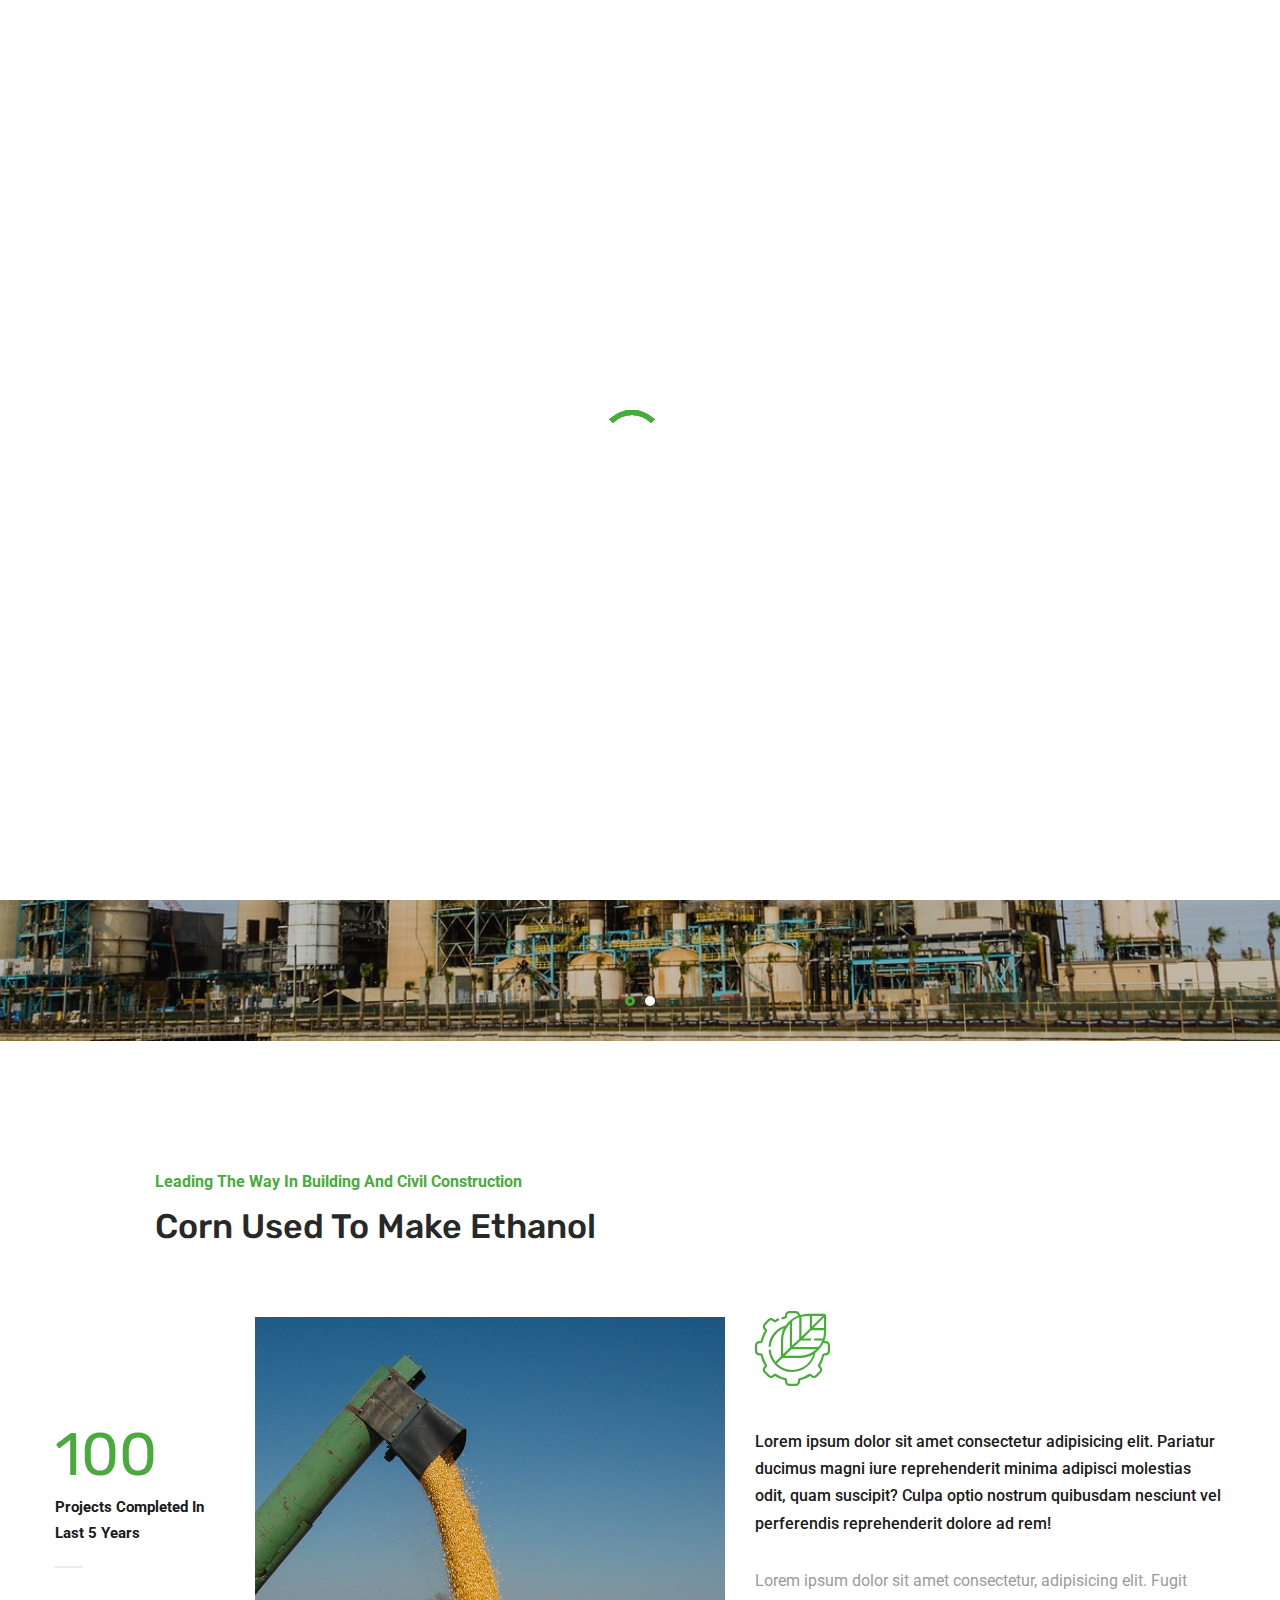
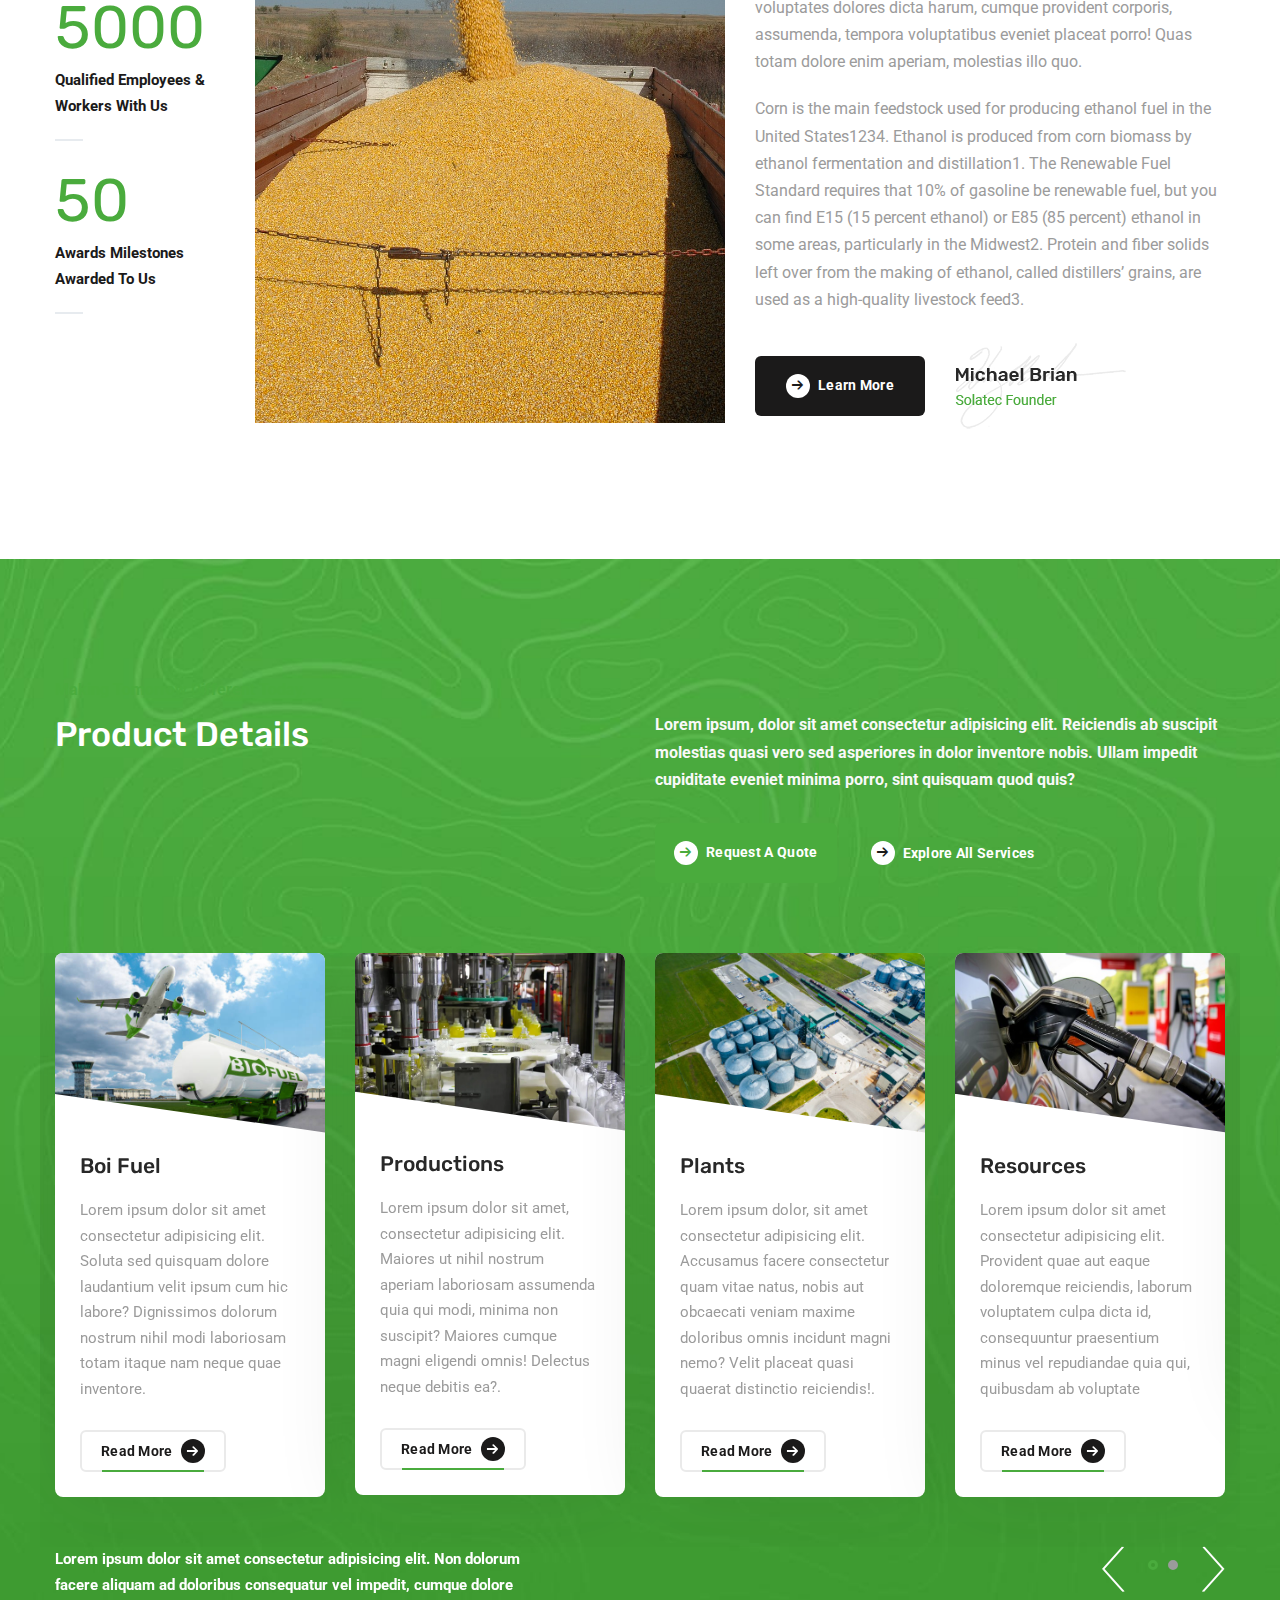
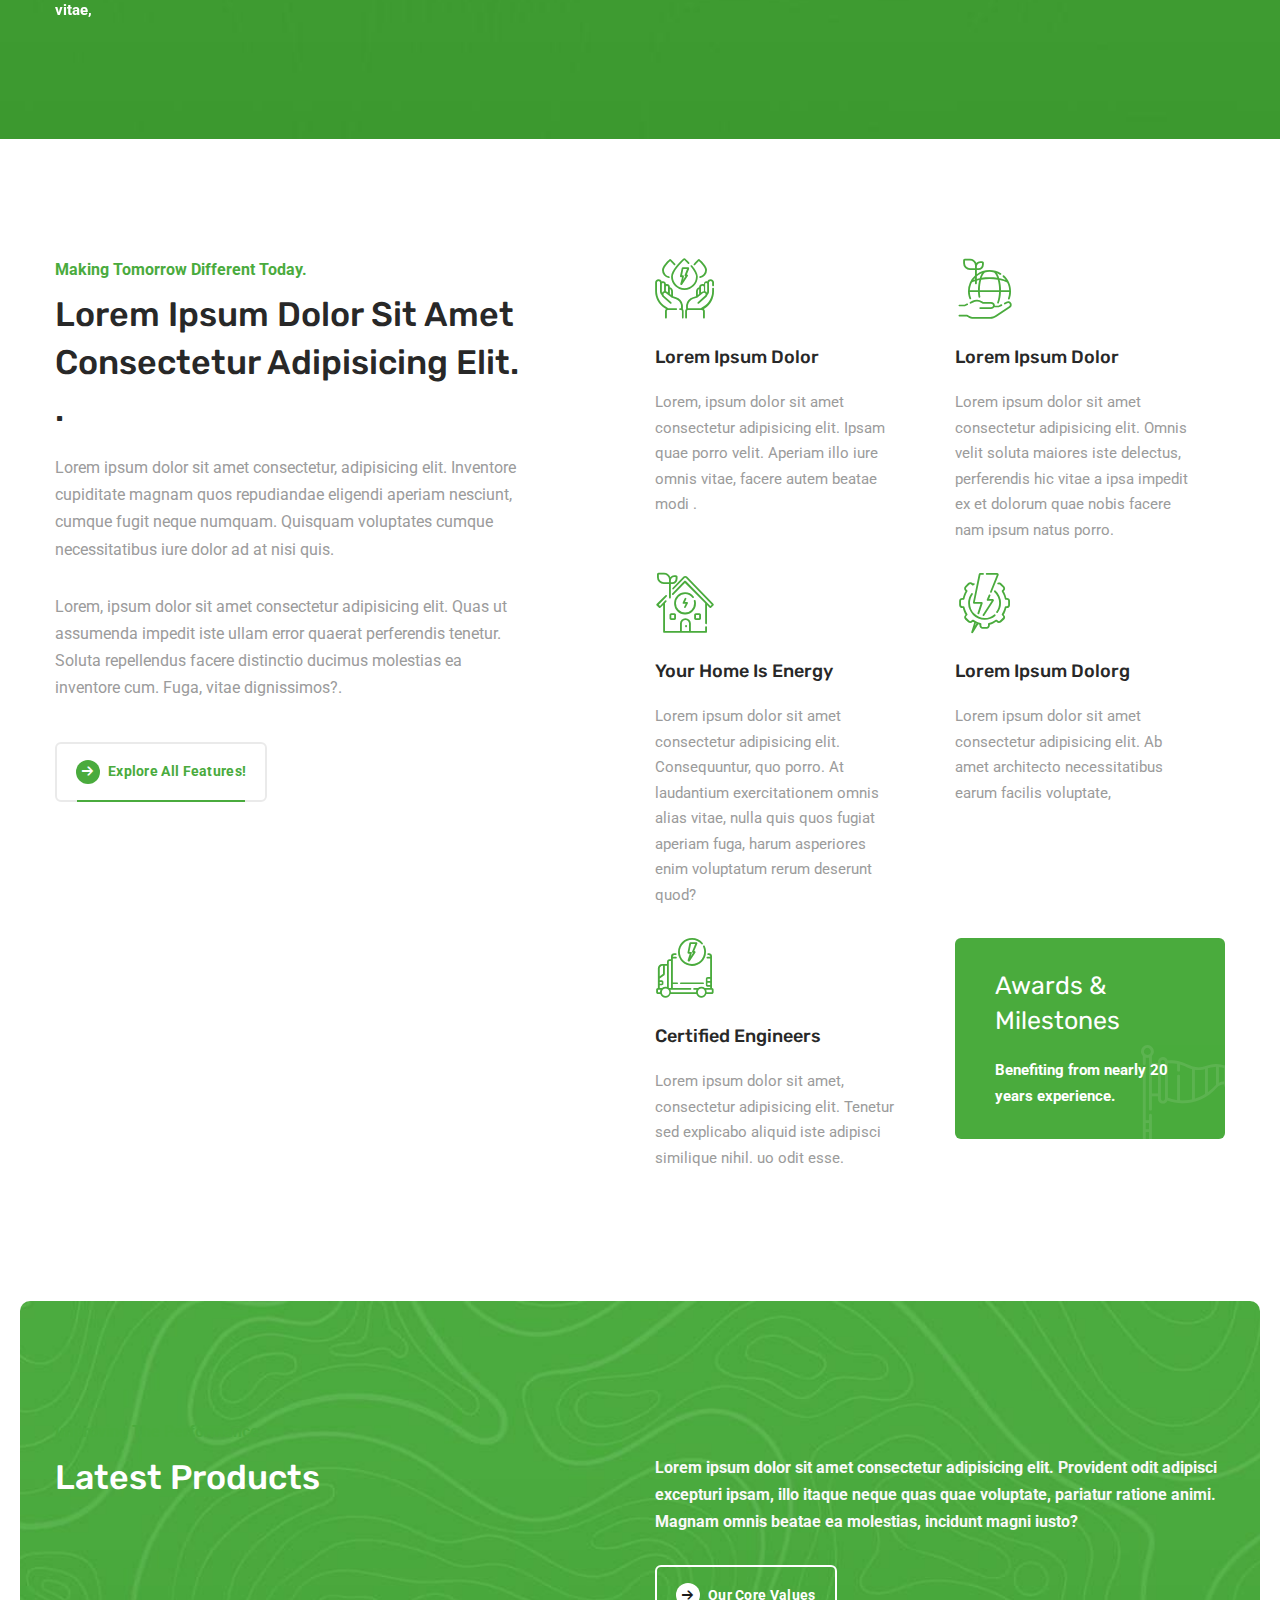
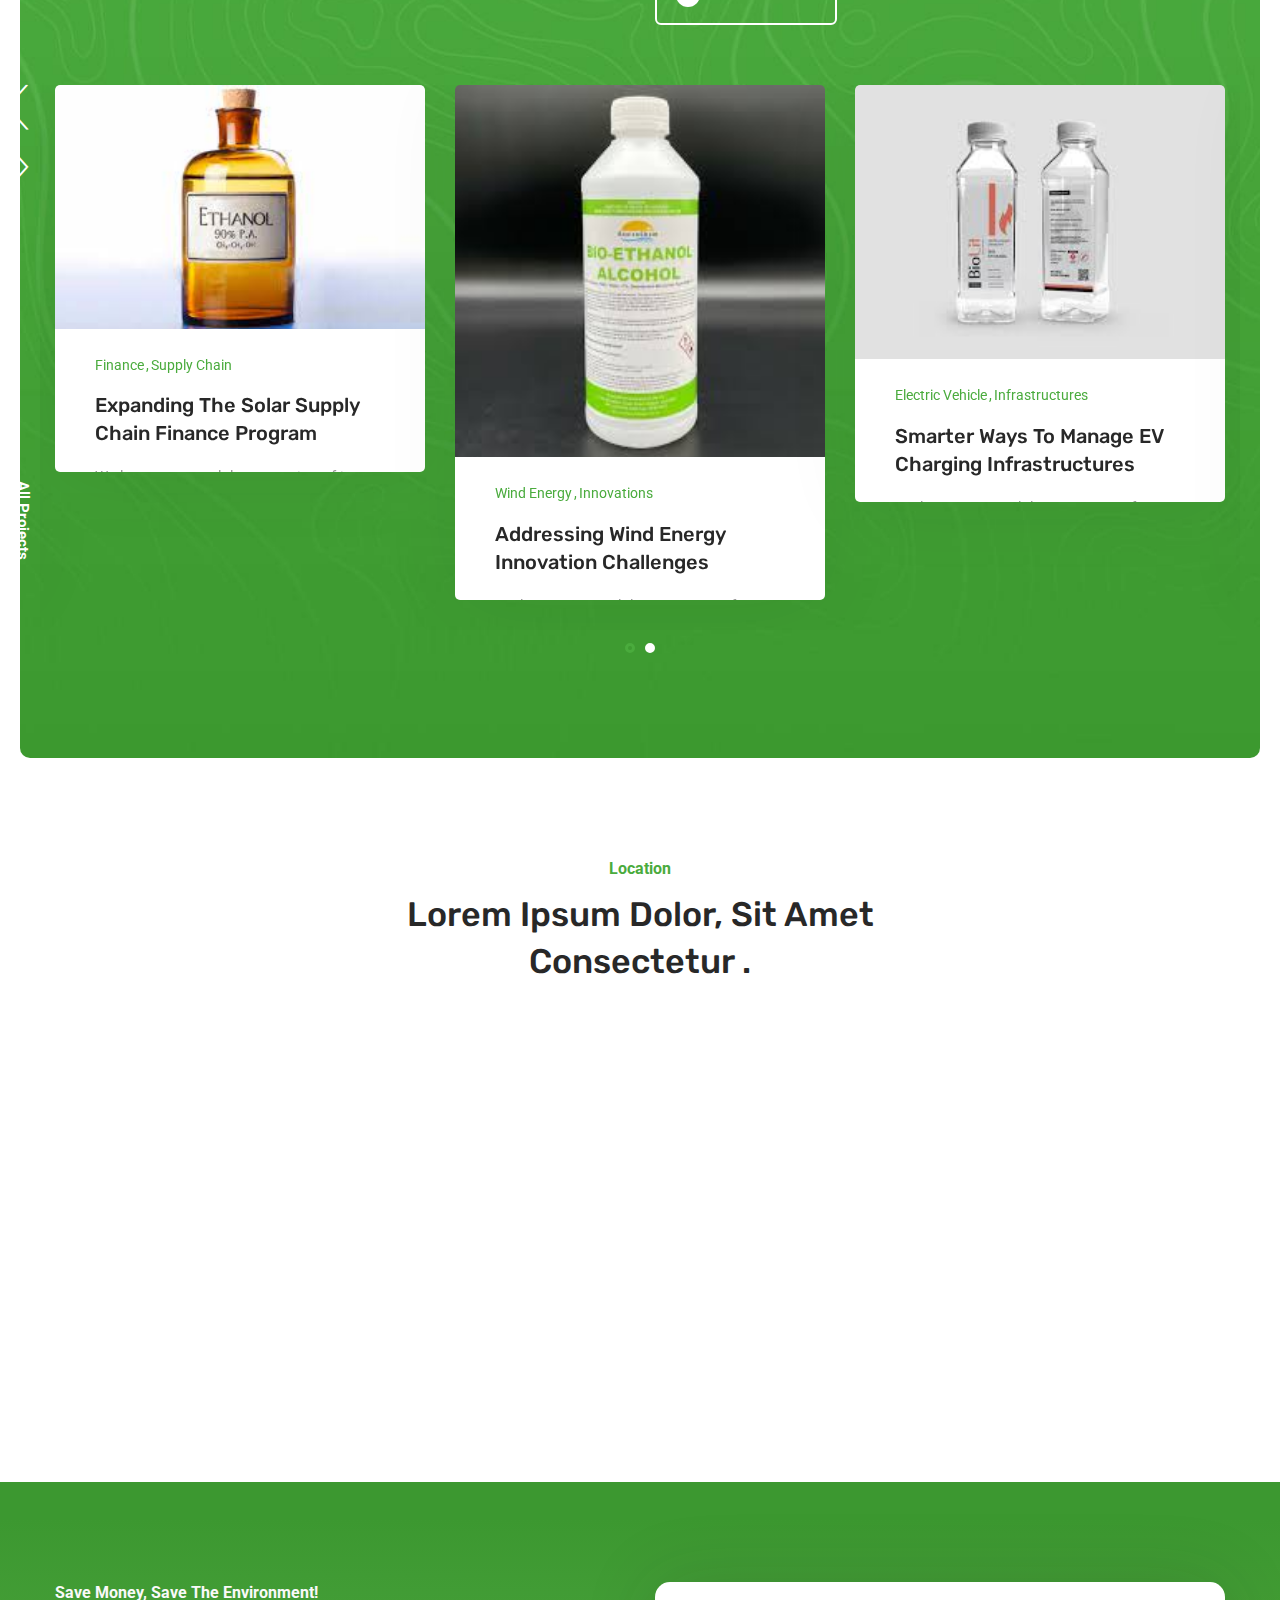
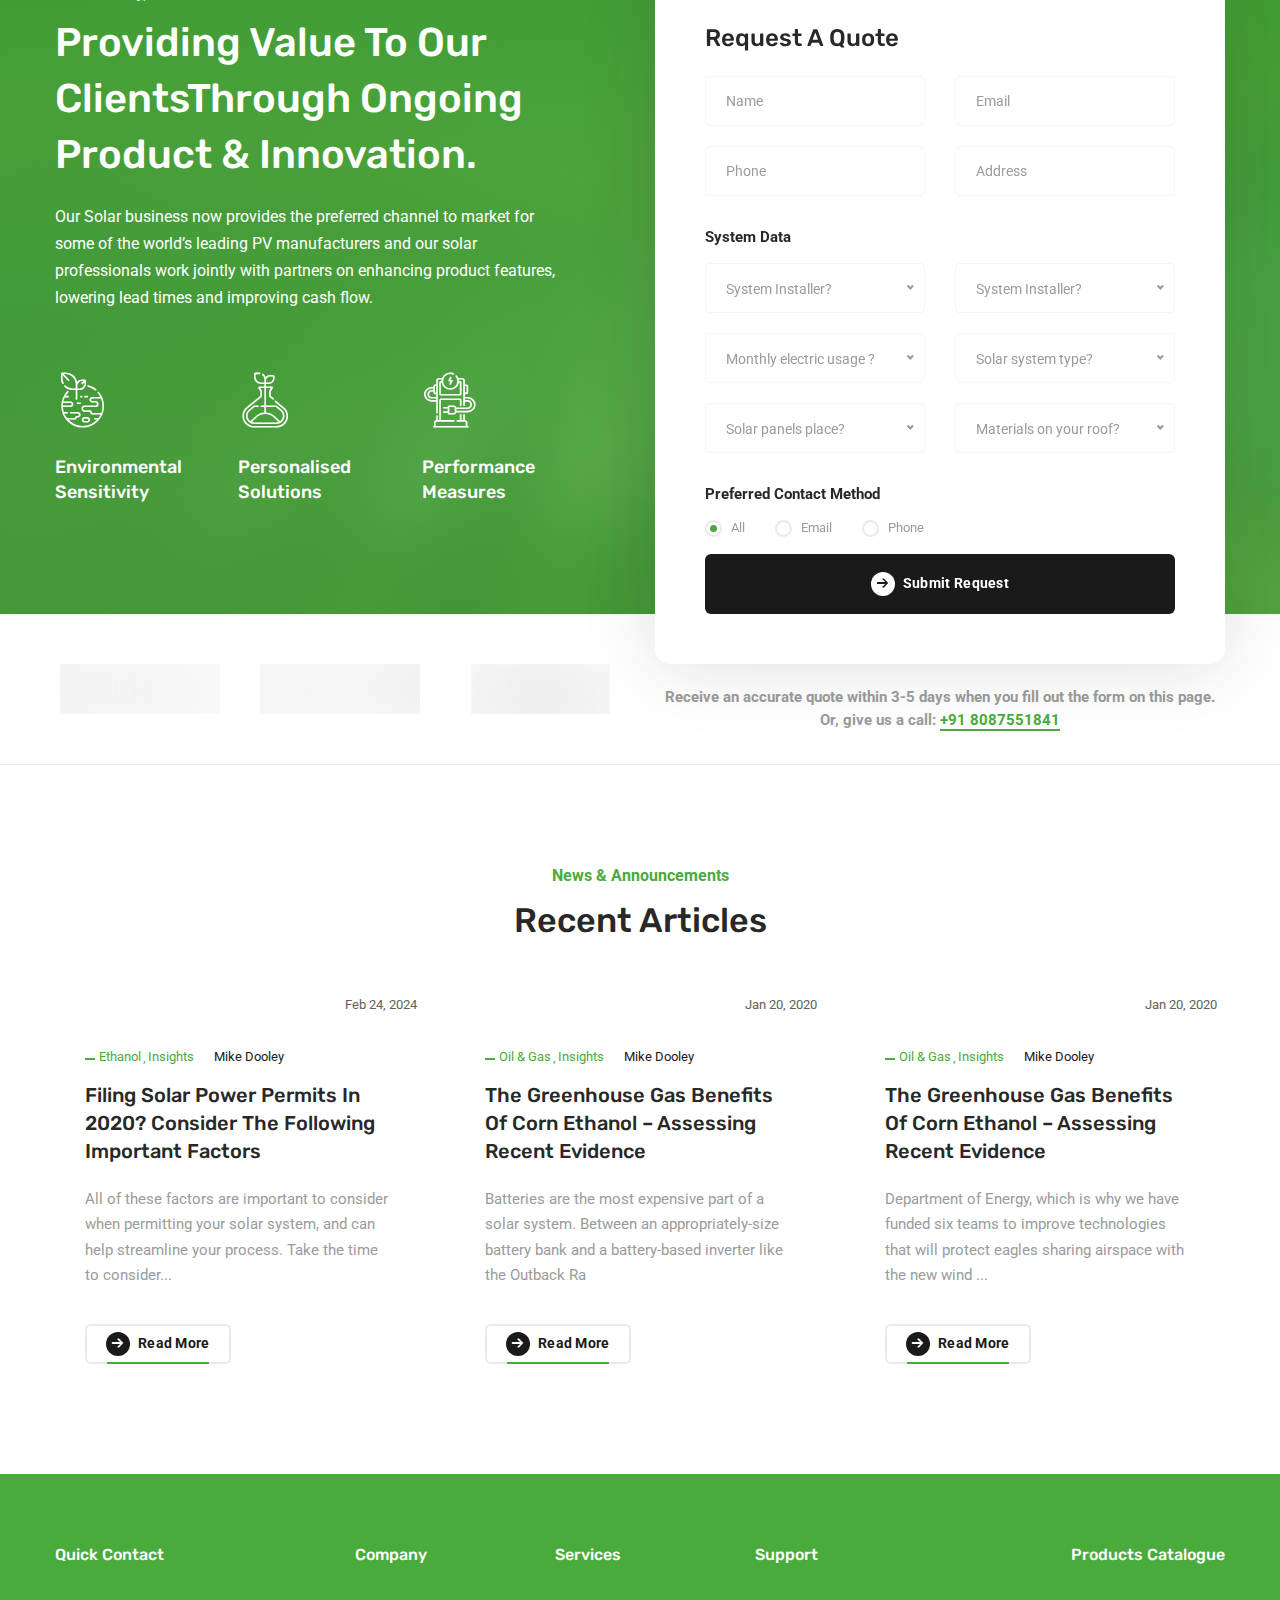
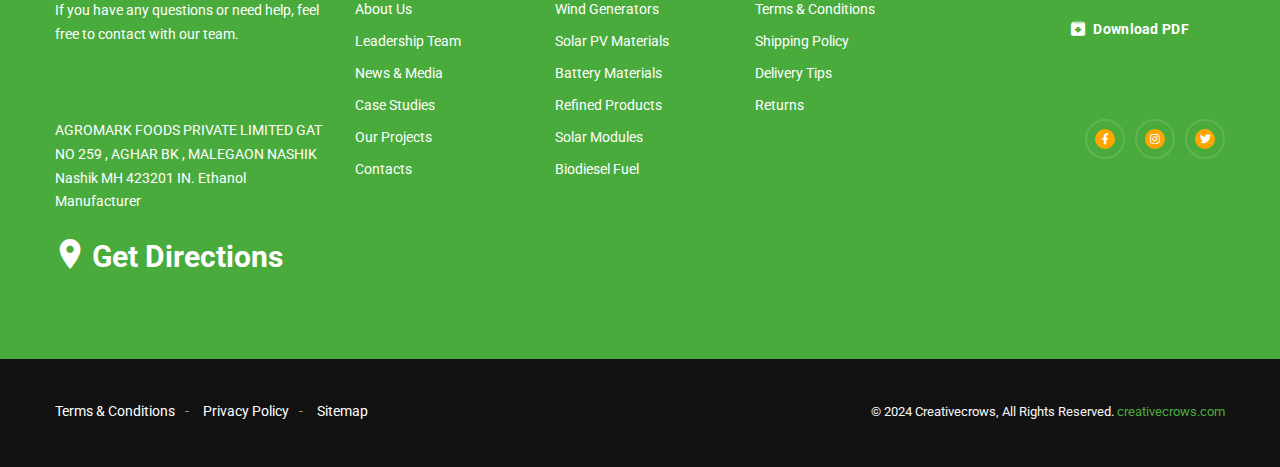
==== commit e189057e: "add all" ====
--- a/index.html
+++ b/index.html
@@ -100,82 +100,73 @@
                 </ul><!-- /.dropdown-menu -->
               </li><!-- /.nav-item -->
               <li class="nav__item has-dropdown">
-                <a href="about-us.html" class="nav__item-link">Company</a>
+                <a href="about-us.html" class="nav__item-link">Know Us</a>
                 <button class="dropdown-toggle" data-toggle="dropdown"></button>
                 <ul class="dropdown-menu">
                   <li class="nav__item">
                     <a href="about-us.html" class="nav__item-link">About Us</a>
                   </li><!-- /.nav-item -->
                   <li class="nav__item">
-                    <a href="how-it-works.html" class="nav__item-link">How It Works</a>
+                    <a href="how-it-works.html" class="nav__item-link">Leadership</a>
                   </li><!-- /.nav-item -->
                   <li class="nav__item">
-                    <a href="team.html" class="nav__item-link">Leadership Team</a>
+                    <a href="team.html" class="nav__item-link">Vision and Mission</a>
                   </li><!-- /.nav-item -->
                   <li class="nav__item">
-                    <a href="awards.html" class="nav__item-link">Awards & Recognition</a>
+                    <a href="awards.html" class="nav__item-link">The Agromark Foods Advantage</a>
                   </li><!-- /.nav-item -->
-                  <li class="nav__item">
-                    <a href="pricing.html" class="nav__item-link">Pricing & Plans</a>
-                  </li><!-- /.nav-item -->
-                  <li class="nav__item">
-                    <a href="faqs.html" class="nav__item-link">Help & FAQs</a>
-                  </li> <!-- /.nav-item -->
-                  <li class="nav__item">
-                    <a href="gallery.html" class="nav__item-link">Our Gallery</a>
-                  </li><!-- /.nav-item -->
-                  <li class="nav__item">
-                    <a href="careers.html" class="nav__item-link">Careers</a>
-                  </li><!-- /.nav-item -->
-                  <li class="nav__item">
-                    <a href="shop.html" class="nav__item-link">Shop</a>
-                  </li><!-- /.nav-item -->
+                  <!-- <li class="nav__item"> -->
+                    <!-- <a href="pricing.html" class="nav__item-link">Pricing & Plans</a> -->
+                  <!-- </li>/.nav-item -->
+                  <!-- <li class="nav__item"> -->
+                    <!-- <a href="faqs.html" class="nav__item-link">Help & FAQs</a> -->
+                  <!-- </li> /.nav-item -->
+                  <!-- <li class="nav__item"> -->
+                    <!-- <a href="gallery.html" class="nav__item-link">Our Gallery</a> -->
+                  <!-- </li>/.nav-item -->
+                  <!-- <li class="nav__item"> -->
+                    <!-- <a href="careers.html" class="nav__item-link">Careers</a> -->
+                  <!-- </li>/.nav-item -->
+                  <!-- <li class="nav__item"> -->
+                    <!-- <a href="shop.html" class="nav__item-link">Shop</a> -->
+                  </li>
                 </ul><!-- /.dropdown-menu -->
               </li><!-- /.nav-item -->
               <li class="nav__item has-dropdown">
-                <a href="services.html" class="nav__item-link">Services</a>
+                <a href="services.html" class="nav__item-link">Why Agromark</a>
                 <button class="dropdown-toggle" data-toggle="dropdown"></button>
                 <ul class="dropdown-menu">
-                  <li class="nav__item"><a href="services-single-service.html" class="nav__item-link">Wind
-                      Generators</a></li>
+                  <li class="nav__item"><a href="services-single-service.html" class="nav__item-link"> Approvals/ Certification</a></li>
                   <!-- /.nav-item -->
-                  <li class="nav__item"><a href="services-single-service.html" class="nav__item-link">Solar PV
-                      Materials</a></li>
+                  <li class="nav__item"><a href="services-single-service.html" class="nav__item-link">World Class Infrastructure</a></li>
                   <!-- /.nav-item -->
-                  <li class="nav__item"><a href="services-single-service.html" class="nav__item-link">Battery
-                      Materials</a></li>
+                  <li class="nav__item"><a href="services-single-service.html" class="nav__item-link"> High-Quality Standards</a></li>
                   <!-- /.nav-item -->
+                  <!--
                   <li class="nav__item"><a href="services-single-service.html" class="nav__item-link">Refined
                       Products</a></li>
+                  </.nav-item -->
+                  <!-- <li class="nav__item"><a href="services-single-service.html" class="nav__item-link">Solar Modules</a> -->
+                  <!-- </li> -->
                   <!-- /.nav-item -->
-                  <li class="nav__item"><a href="services-single-service.html" class="nav__item-link">Solar Modules</a>
-                  </li>
-                  <!-- /.nav-item -->
-                  <li class="nav__item"><a href="services-single-service.html" class="nav__item-link">Bio Fuel</a>
-                  </li>
+                  <!-- <li class="nav__item"><a href="services-single-service.html" class="nav__item-link">Bio Fuel</a> -->
+                  <!-- </li> -->
+                
                   <!-- /.nav-item -->
                 </ul><!-- /.dropdown-menu -->
               </li><!-- /.nav-item -->
+
+              <li class="nav__item">
+                <a href="contact-us.html" class="nav__item-link">Capabilities</a>
+              </li>
+
+             <!-- /.nav-item -->
               <li class="nav__item has-dropdown">
-                <a href="projects-grid.html" class="nav__item-link">Projects</a>
-                <button class="dropdown-toggle" data-toggle="dropdown"></button>
-                <ul class="dropdown-menu">
-                  <li class="nav__item"><a href="projects-grid.html" class="nav__item-link">projects grid</a></li>
-                  <!-- /.nav-item -->
-                  <li class="nav__item"><a href="projects-standard.html" class="nav__item-link">projects standard</a>
-                  </li><!-- /.nav-item -->
-                  <li class="nav__item"><a href="projects-modern.html" class="nav__item-link">projects Modern</a>
-                  </li><!-- /.nav-item -->
-                  <li class="nav__item"><a href="projects-single-project.html" class="nav__item-link">projects
-                      single</a></li><!-- /.nav-item -->
-                </ul><!-- /.dropdown-menu -->
-              </li><!-- /.nav-item -->
-              <li class="nav__item has-dropdown">
-                <a href="blog.html" class="nav__item-link">News</a>
+                <a href="blog.html" class="nav__item-link"> Resources </a>
                 <button class="dropdown-toggle" data-toggle="dropdown"></button>
                 <ul class="dropdown-menu">
                   <li class="nav__item">
-                    <a href="blog.html" class="nav__item-link">Blog Grid</a>
+                    <a href="blog.html" class="nav__item-link"> Media and Communication</a>
                   </li><!-- /.nav-item -->
                   <li class="nav__item">
                     <a href="blog-single-post.html" class="nav__item-link">Single Blog Post</a>
@@ -191,44 +182,15 @@
           <div class="contact__number d-none d-xl-flex align-items-center">
             <i class="icon-phone"></i>
             <a href="tel:8087551841">8087551841</a>
-          </div>
-          <ul class="navbar-actions d-none d-xl-flex align-items-center list-unstyled mb-0">
-            <li>
-              <a href="#" class="action__btn action__btn-cart">
-                <i class="icon-cart"></i><span class="cart__counter">3</span>
-              </a>
-              <div class="cart-minipopup">
-                <ul class="list-unstyled">
-                  <li class="cart-item">
-                    <div class="cart__img"><img src="assets/images/products/1.jpg" alt="thumb"></div>
-                    <div class="cart__content">
-                      <a class="cart__title" href="shop-single.html">Pentair Controller</a>
-                      <span class="cart__price">$ 323.00</span>
-                      <button class="cart__delete">&times;</button>
-                    </div><!-- /.cart-item-content -->
-                  </li><!-- /.cart-item -->
-                  <li class="cart-item">
-                    <div class="cart__img"><img src="assets/images/products/2.jpg" alt="thumb"></div>
-                    <div class="cart__content">
-                      <a class="cart__title" href="shop-single.html">Solar Royal</a>
-                      <span class="cart__price">$ 259.00</span>
-                      <button class="cart__delete">&times;</button>
-                    </div><!-- /.cart-item-content -->
-                  </li><!-- /.cart-item -->
-                </ul>
-                <div class="cart-total">
-                  <span>Total:</span>
-                  <span>$582.00</span>
-                </div><!-- /.cart-subtotal -->
-                <a href="cart.html" class="btn btn__primary btn__block">View Cart</a>
-              </div><!-- /.cart-minipopup -->
-            </li>
-            <li>
-              <a href="request-quote.html" class="btn btn__primary">
-                <span>Request A Quote</span>
-                <i class="icon-arrow-right"></i>
-              </a>
-            </li>
+          </div> 
+        
+
+            <a href="request-quote.html" class="btn btn__primary">
+              <span>Request A Quote</span>
+              <i class="icon-arrow-right"></i>
+            </a>
+          </li>
+      
           </ul><!-- /.navbar-actions -->
         </div><!-- /.container -->
       </nav><!-- /.navabr -->
@@ -254,7 +216,7 @@
                     <a href="services.html" class="btn btn__primary mr-30">
                       <i class="icon-arrow-right"></i><span>More About Us</span>
                     </a>
-                    <a href="about-us.html" class="btn btn__white">More About Us!</a>
+                    
                   </div>
                 </div><!-- /.slide__body -->
               </div><!-- /.col-xl-8 -->
@@ -293,8 +255,8 @@
         <div class="row">
           <div class="col-sm-12 col-md-12 col-lg-7 offset-lg-1">
             <div class="heading__layout2 mb-60">
-              <h2 class="heading__subtitle">Leading The Way In Building And Civil Construction</h2>
-              <h3 class="heading__title">We Are Ready For Solar Energy, All We Need Is To Use It Well!</h3>
+              <h3 class="heading__subtitle">Leading The Way In Building And Civil Construction</h3>
+              <h3 class="heading__title">corn used to make ethanol</h3>
             </div><!-- /.heading__layout2 -->
           </div><!-- /.col-lg-7 -->
         </div><!-- /.row -->
@@ -338,17 +300,9 @@
               <div class="text__icon">
                 <i class="icon-green-energy3"></i>
               </div>
-              <p class="heading__desc font-weight-medium color-secondary mb-30">We drive the transition to more
-                sustainable, reliable, and affordable energy systems. With our innovative technologies, we energize
-                society, that’s our aim!
-              </p>
-              <p class="heading__desc mb-20">The increase in extreme weather events and rising sea levels are
-                unmistakable
-                signs of climate change. Roughly 850 million people still live without access to electricity, which is
-                the foundation of sustainable development.</p>
-              <p class="heading__desc mb-20">How can we meet the growing demand for electricity while protecting our
-                climate
-                and make planet a better place?</p>
+              <p class="heading__desc font-weight-medium color-secondary mb-30">Lorem ipsum dolor sit amet consectetur adipisicing elit. Pariatur ducimus magni iure reprehenderit minima adipisci molestias odit, quam suscipit? Culpa optio nostrum quibusdam nesciunt vel perferendis reprehenderit dolore ad rem!</p>
+              <p class="heading__desc mb-20">Lorem ipsum dolor sit amet consectetur, adipisicing elit. Fugit voluptates dolores dicta harum, cumque provident corporis, assumenda, tempora voluptatibus eveniet placeat porro! Quas totam dolore enim aperiam, molestias illo quo.</p>
+              <p class="heading__desc mb-20">Corn is the main feedstock used for producing ethanol fuel in the United States1234. Ethanol is produced from corn biomass by ethanol fermentation and distillation1. The Renewable Fuel Standard requires that 10% of gasoline be renewable fuel, but you can find E15 (15 percent ethanol) or E85 (85 percent) ethanol in some areas, particularly in the Midwest2. Protein and fiber solids left over from the making of ethanol, called distillers’ grains, are used as a high-quality livestock feed3.</p>
               <div class="d-flex align-items-center mt-30">
                 <a href="services.html" class="btn btn__secondary mr-30">
                   <i class="icon-arrow-right"></i> <span>Learn More</span>
@@ -365,20 +319,17 @@
     services Layout 2
     ========================= -->
     <section class="services-layout2 pt-120">
-      <div class="bg-img"><img src="assets/images/backgrounds/5.jpg" alt="background"></div>
+      <div class="bg-img"><img src="assets/images/backgrounds/4.jpg" alt="background"></div>
       <div class="container">
         <div class="row mb-70">
           <div class="col-12">
             <h2 class="heading__subtitle color-primary">Making Tomorrow Different Today.</h2>
           </div>
           <div class="col-sm-12 col-md-12 col-lg-5">
-            <h3 class="heading__title color-white">A Leading Supplier Of Materials For, Installers &
-              Contractors.</h3>
+            <h3 class="heading__title color-white">Product details</h3>
           </div><!-- /col-lg-5 -->
           <div class="col-sm-12 col-md-12 col-lg-6 offset-lg-1">
-            <p class="heading__desc font-weight-bold color-gray mb-30">Our Solar business is focused on creating PV
-              material solutions
-              that reduce manufacturing costs, while improving the yield and performance of solar energy products. </p>
+            <p class="heading__desc font-weight-bold color-gray mb-30">Lorem ipsum, dolor sit amet consectetur adipisicing elit. Reiciendis ab suscipit molestias quasi vero sed asperiores in dolor inventore nobis. Ullam impedit cupiditate eveniet minima porro, sint quisquam quod quis? </p>
             <div class="d-flex align-items-center">
               <a href="request-quote.html" class="btn btn__primary btn__primary-style2 mr-30">
                 <i class="icon-arrow-right"></i>
@@ -402,8 +353,7 @@
                 </div><!-- /.service__img -->
                 <div class="service__body">
                   <h4 class="service__title">Boi Fuel</h4>
-                  <p class="service__desc">A PV module is an assembly of photo voltaic cells mounted in a framework for
-                    installation cells use sunlight as a source </p>
+                  <p class="service__desc">Lorem ipsum dolor sit amet consectetur adipisicing elit. Soluta sed quisquam dolore laudantium velit ipsum cum hic labore? Dignissimos dolorum nostrum nihil modi laboriosam totam itaque nam neque quae inventore. </p>
                   <a href="services-single-service.html" class="btn btn__secondary btn__outlined btn__custom">
                     <span>Read More</span>
                     <i class="icon-arrow-right"></i>
@@ -417,9 +367,7 @@
                 </div><!-- /.service__img -->
                 <div class="service__body">
                   <h4 class="service__title">Productions</h4>
-                  <p class="service__desc">The smallest turbines used for applications such as battery charging for
-                    cells
-                    mounted in a framework auxiliary.</p>
+                  <p class="service__desc">Lorem ipsum dolor sit amet, consectetur adipisicing elit. Maiores ut nihil nostrum aperiam laboriosam assumenda quia qui modi, minima non suscipit? Maiores cumque magni eligendi omnis! Delectus neque debitis ea?.</p>
                   <a href="services-single-service.html" class="btn btn__secondary btn__outlined btn__custom">
                     <span>Read More</span>
                     <i class="icon-arrow-right"></i>
@@ -433,8 +381,7 @@
                 </div><!-- /.service__img -->
                 <div class="service__body">
                   <h4 class="service__title">Plants</h4>
-                  <p class="service__desc">Hydroelectric power plants can include a reservoir to exploit the energy of
-                    falling water by the smallest turbines.</p>
+                  <p class="service__desc">Lorem ipsum dolor, sit amet consectetur adipisicing elit. Accusamus facere consectetur quam vitae natus, nobis aut obcaecati veniam maxime doloribus omnis incidunt magni nemo? Velit placeat quasi quaerat distinctio reiciendis!.</p>
                   <a href="services-single-service.html" class="btn btn__secondary btn__outlined btn__custom">
                     <span>Read More</span>
                     <i class="icon-arrow-right"></i>
@@ -448,8 +395,7 @@
                 </div><!-- /.service__img -->
                 <div class="service__body">
                   <h4 class="service__title">Resources</h4>
-                  <p class="service__desc">Green chemistry is attracting interest as it provides clean and green
-                    technologies with used for applications.</p>
+                  <p class="service__desc">Lorem ipsum dolor sit amet consectetur adipisicing elit. Provident quae aut eaque doloremque reiciendis, laborum voluptatem culpa dicta id, consequuntur praesentium minus vel repudiandae quia qui, quibusdam ab voluptate </p>
                   <a href="services-single-service.html" class="btn btn__secondary btn__outlined btn__custom">
                     <span>Read More</span>
                     <i class="icon-arrow-right"></i>
@@ -492,11 +438,11 @@
         <div class="row">
           <div class="col-sm-12 col-md-12 col-lg-5">
             <p class="read-note__text">
-              <strong class="color-white">We drive the transition to more sustainable, reliable &
-                affordable energy systems, </strong>
-              <a href="#" class="text-underlined-primary color-primary font-weight-bold">
+              <strong class="color-white">Lorem ipsum dolor sit amet consectetur adipisicing elit. Non dolorum facere aliquam ad doloribus consequatur vel impedit, cumque dolore vitae, 
+     </strong>
+              <!-- <a href="#" class="text-underlined-primary color-primary font-weight-bold">
                 <span>Find Your Solution </span> <i class="icon-arrow-right"></i>
-              </a>
+              </a> -->
             </p>
           </div><!-- /.col-lg-5 -->
         </div><!-- /.row -->
@@ -511,13 +457,9 @@
         <div class="row">
           <div class="col-sm-12 col-md-12 col-lg-5">
             <h2 class="heading__subtitle color-primary">Making Tomorrow Different Today.</h2>
-            <h3 class="heading__title">Energize Society With Sustainable And Reliable Energy Systems!</h3>
-            <p class="heading__desc mb-30">In recent years, new capacity across the solar value chain has
-              become
-              necessary to support the PV market’s growth. However, the capital required to establish and scale-up
-              wafer, solar cell and solar module manufacturing facilities is considerable. </p>
-            <p class="heading__desc mb-40">Together, these factors pose a serious challenge to sustainable operation and
-              growth of global solar manufacturers.</p>
+            <h3 class="heading__title">Lorem ipsum dolor sit amet consectetur adipisicing elit. .</h3>
+            <p class="heading__desc mb-30">Lorem ipsum dolor sit amet consectetur, adipisicing elit. Inventore cupiditate magnam quos repudiandae eligendi aperiam nesciunt, cumque fugit neque numquam. Quisquam voluptates cumque necessitatibus iure dolor ad at nisi quis. </p>
+            <p class="heading__desc mb-40">Lorem, ipsum dolor sit amet consectetur adipisicing elit. Quas ut assumenda impedit iste ullam error quaerat perferendis tenetur. Soluta repellendus facere distinctio ducimus molestias ea inventore cum. Fuga, vitae dignissimos?.</p>
             <a href="#" class="btn btn__primary btn__outlined btn__custom mb-40">
               <i class="icon-arrow-right"></i>
               <span>Explore All Features!</span>
@@ -531,9 +473,8 @@
                   <div class="feature__icon">
                     <i class="icon-hydro-power3"></i>
                   </div>
-                  <h4 class="feature__title">Save Your Money</h4>
-                  <p class="feature__desc">Save money on utilities or increase the value of your home by installing
-                    solar
+                  <h4 class="feature__title">Lorem ipsum dolor</h4>
+                  <p class="feature__desc">Lorem, ipsum dolor sit amet consectetur adipisicing elit. Ipsam quae porro velit. Aperiam illo iure omnis vitae, facere autem beatae modi .
                   </p>
                 </div><!-- /.feature-item -->
               </div><!-- /.col-sm-6 -->
@@ -543,9 +484,8 @@
                   <div class="feature__icon">
                     <i class="icon-biosphere"></i>
                   </div>
-                  <h4 class="feature__title">5Stars Customer Service</h4>
-                  <p class="feature__desc">Understand that we must go above our customer expectations during each
-                    interaction always.
+                  <h4 class="feature__title">Lorem ipsum dolor</h4>
+                  <p class="feature__desc">Lorem ipsum dolor sit amet consectetur adipisicing elit. Omnis velit soluta maiores iste delectus, perferendis hic vitae a ipsa impedit ex et dolorum quae nobis facere nam ipsum natus porro.
                   </p>
                 </div><!-- /.feature-item -->
               </div><!-- /.col-sm-6 -->
@@ -556,7 +496,7 @@
                     <i class="icon-eco-house"></i>
                   </div>
                   <h4 class="feature__title">Your Home Is Energy</h4>
-                  <p class="feature__desc">Everyday the sun provides us with abundance of free energy by placing solar
+                  <p class="feature__desc">Lorem ipsum dolor sit amet consectetur adipisicing elit. Consequuntur, quo porro. At laudantium exercitationem omnis alias vitae, nulla quis quos fugiat aperiam fuga, harum asperiores enim voluptatum rerum deserunt quod?
                   </p>
                 </div><!-- /.feature-item -->
               </div><!-- /.col-sm-6 -->
@@ -566,9 +506,8 @@
                   <div class="feature__icon">
                     <i class="icon-energy2"></i>
                   </div>
-                  <h4 class="feature__title">Consult & Planning</h4>
-                  <p class="feature__desc">Our remote industrial solar systems are designed to reliably power our
-                    clients
+                  <h4 class="feature__title">Lorem ipsum dolorg</h4>
+                  <p class="feature__desc">Lorem ipsum dolor sit amet consectetur adipisicing elit. Ab amet architecto necessitatibus earum facilis voluptate, 
                   </p>
                 </div><!-- /.feature-item -->
               </div><!-- /.col-sm-6 -->
@@ -579,8 +518,7 @@
                     <i class="icon-electric-car"></i>
                   </div>
                   <h4 class="feature__title">Certified Engineers</h4>
-                  <p class="feature__desc">Our sales engineers on our staff have experience and can design any complete
-                  </p>
+                  <p class="feature__desc">Lorem ipsum dolor sit amet, consectetur adipisicing elit. Tenetur sed explicabo aliquid iste adipisci similique nihil. uo odit esse.
                 </div><!-- /.feature-item -->
               </div><!-- /.col-sm-6 -->
               <!-- Feature item #6 -->
@@ -603,19 +541,17 @@
    portfolio Layout 3
     ========================= -->
     <section class="portfolio-layout3 portfolio-carousel pt-120">
-      <div class="bg-img"><img src="assets/images/backgrounds/5.jpg" alt="background"></div>
+      <div class="bg-img"><img src="assets/images/backgrounds/4.jpg" alt="background"></div>
       <div class="container">
         <div class="row mb-60">
           <div class="col-12">
-            <h2 class="heading__subtitle color-primary">Improving The Performance Of Solar Energy.</h2>
+            <h2 class="heading__subtitle color-primary">Improving The Performance </h2>
           </div>
           <div class="col-sm-12 col-md-12 col-lg-5">
-            <h3 class="heading__title color-white">Latest Projects, Solutions And Energy Supplies</h3>
+            <h3 class="heading__title color-white">Latest Products</h3>
           </div><!-- /col-lg-5 -->
           <div class="col-sm-12 col-md-12 col-lg-6 offset-lg-1">
-            <p class="heading__desc font-weight-bold color-gray mb-30">With our innovative technologies, clear focus on
-              the needs of our
-              customers, and 1,210 dedicated employees, we energize society. Let’s make tomorrow different today! </p>
+            <p class="heading__desc font-weight-bold color-gray mb-30">Lorem ipsum dolor sit amet consectetur adipisicing elit. Provident odit adipisci excepturi ipsam, illo itaque neque quas quae voluptate, pariatur ratione animi. Magnam omnis beatae ea molestias, incidunt magni iusto? </p>
             <a href="services.html" class="btn btn__white btn__outlined">
               <i class="icon-arrow-right"></i>
               <span>Our Core Values</span>
@@ -752,136 +688,95 @@
         <div class="row">
           <div class="col-sm-12 col-md-12 col-lg-6 offset-lg-3">
             <div class="heading text-center mb-40">
-              <h2 class="heading__subtitle color-primary">Customers Doing it Their Way</h2>
-              <h3 class="heading__title">Our Customers Share Their Experiences & Insights</h3>
+              <h2 class="heading__subtitle color-primary">Location</h2>
+              <h3 class="heading__title">Lorem ipsum dolor, sit amet consectetur .</h3>
             </div><!-- /.heading -->
           </div><!-- /.col-lg-6 -->
         </div><!-- /.row -->
         <div class="row">
           <div class="col-12">
-            <img src="assets/images/backgrounds/map2.png" alt="map">
+            <iframe src="https://www.google.com/maps/embed?pb=!1m14!1m8!1m3!1d239142.08829728738!2d74.429168!3d20.522817!3m2!1i1024!2i768!4f13.1!3m3!1m2!1s0x3bde9b1ff812e8c7%3A0x5942d19c21a51b78!2sMaharashtra%20423201%2C%20India!5e0!3m2!1sen!2sus!4v1708939251100!5m2!1sen!2sus" width="100%" height="450" style="border:0;" allowfullscreen="" loading="lazy" referrerpolicy="no-referrer-when-downgrade"></iframe>
+           
+            <!-- <img src="assets/images/backgrounds/map2.png" alt="map"> -->
             <!-- Testimonial #1 -->
-            <div class="testimonial-box">
+            <!-- <div class="testimonial-box">
               <div class="testimonial__thumb">
                 <img src="assets/images/testimonials/thumbs/1.png" alt="author thumb">
                 <span class="pulsing-animation pulsing-animation-1"></span>
                 <span class="pulsing-animation pulsing-animation-2"></span>
                 <span class="pulsing-animation pulsing-animation-3"></span>
-              </div><!-- /.testimonial-thumb -->
-              <div class="testimonial__panel">
+              </div>/.testimonial-thumb -->
+              <!-- <div class="testimonial__panel">
                 <div class="testimonial__desc">
                   As one of the world's largest ITService Providers with over 120 engineers and IT support staff are
                   ready to help.
                 </div>
               </div><!-- /.testimonial-panel -->
-            </div><!-- /. testimonial-box -->
+            <!-- </div>/. testimonial-box -->
             <!-- Testimonial #2 -->
-            <div class="testimonial-box">
-              <div class="testimonial__thumb">
+            <!-- <div class="testimonial-box"> -->
+              <!-- <div class="testimonial__thumb">
                 <img src="assets/images/testimonials/thumbs/2.png" alt="author thumb">
                 <span class="pulsing-animation pulsing-animation-1"></span>
                 <span class="pulsing-animation pulsing-animation-2"></span>
-                <span class="pulsing-animation pulsing-animation-3"></span>
-              </div><!-- /.testimonial-thumb -->
-              <div class="testimonial__panel">
+                <span class="pulsing-animation pulsing-animation-3"></span> -->
+              <!-- </div>/.testimonial-thumb -->
+              <!-- <div class="testimonial__panel">
                 <div class="testimonial__desc">
                   As one of the world's largest ITService Providers with over 120 engineers and IT support staff are
                   ready to help.
-                </div>
-              </div><!-- /.testimonial-panel -->
-            </div><!-- /. testimonial-box -->
+                </div> -->
+              <!-- </div>/.testimonial-panel -->
+            <!-- </div>/. testimonial-box --> 
             <!-- Testimonial #3 -->
-            <div class="testimonial-box">
+            <!-- <div class="testimonial-box">
               <div class="testimonial__thumb">
                 <img src="assets/images/testimonials/thumbs/3.png" alt="author thumb">
                 <span class="pulsing-animation pulsing-animation-1"></span>
                 <span class="pulsing-animation pulsing-animation-2"></span>
-                <span class="pulsing-animation pulsing-animation-3"></span>
-              </div><!-- /.testimonial-thumb -->
-              <div class="testimonial__panel">
+                <span class="pulsing-animation pulsing-animation-3"></span> -->
+              <!-- </div>/.testimonial-thumb -->
+              <!-- <div class="testimonial__panel">
                 <div class="testimonial__desc">
                   As one of the world's largest ITService Providers with over 120 engineers and IT support staff are
                   ready to help.
-                </div>
-              </div><!-- /.testimonial-panel -->
-            </div><!-- /. testimonial-box -->
+                </div> -->
+              <!-- </div>/.testimonial-panel -->
+            <!-- </div>/. testimonial-box -->
             <!-- Testimonial #4 -->
-            <div class="testimonial-box testimonial-hover-left">
+            <!-- <div class="testimonial-box testimonial-hover-left">
               <div class="testimonial__thumb">
                 <img src="assets/images/testimonials/thumbs/4.png" alt="author thumb">
                 <span class="pulsing-animation pulsing-animation-1"></span>
                 <span class="pulsing-animation pulsing-animation-2"></span>
                 <span class="pulsing-animation pulsing-animation-3"></span>
-              </div><!-- /.testimonial-thumb -->
-              <div class="testimonial__panel">
+              </div>/.testimonial-thumb -->
+              <!-- <div class="testimonial__panel">
                 <div class="testimonial__desc">
                   As one of the world's largest ITService Providers with over 120 engineers and IT support staff are
                   ready to help.
-                </div>
-              </div><!-- /.testimonial-panel -->
-            </div><!-- /. testimonial-box -->
+                </div> -->
+              <!-- </div>/.testimonial-panel -->
+            <!-- </div>/. testimonial-box -->
             <!-- Testimonial #5 -->
-            <div class="testimonial-box testimonial-hover-left">
-              <div class="testimonial__thumb">
-                <img src="assets/images/testimonials/thumbs/5.png" alt="author thumb">
-                <span class="pulsing-animation pulsing-animation-1"></span>
-                <span class="pulsing-animation pulsing-animation-2"></span>
-                <span class="pulsing-animation pulsing-animation-3"></span>
-              </div><!-- /.testimonial-thumb -->
-              <div class="testimonial__panel">
-                <div class="testimonial__desc">
-                  As one of the world's largest ITService Providers with over 120 engineers and IT support staff are
-                  ready to help.
-                </div>
-              </div><!-- /.testimonial-panel -->
-            </div><!-- /. testimonial-box -->
+            <!-- - /. testimonial-box --> 
             <!-- Testimonial #6 -->
-            <div class="testimonial-box">
-              <div class="testimonial__thumb">
-                <img src="assets/images/testimonials/thumbs/1.png" alt="author thumb">
-                <span class="pulsing-animation pulsing-animation-1"></span>
-                <span class="pulsing-animation pulsing-animation-2"></span>
-                <span class="pulsing-animation pulsing-animation-3"></span>
-              </div><!-- /.testimonial-thumb -->
-              <div class="testimonial__panel">
-                <div class="testimonial__desc">
-                  As one of the world's largest ITService Providers with over 120 engineers and IT support staff are
-                  ready to help.
-                </div>
-              </div><!-- /.testimonial-panel -->
-            </div><!-- /. testimonial-box -->
-            <!-- Testimonial #7 -->
-            <div class="testimonial-box">
-              <div class="testimonial__thumb">
-                <img src="assets/images/testimonials/thumbs/4.png" alt="author thumb">
-                <span class="pulsing-animation pulsing-animation-1"></span>
-                <span class="pulsing-animation pulsing-animation-2"></span>
-                <span class="pulsing-animation pulsing-animation-3"></span>
-              </div><!-- /.testimonial-thumb -->
-              <div class="testimonial__panel">
-                <div class="testimonial__desc">
-                  As one of the world's largest ITService Providers with over 120 engineers and IT support staff are
-                  ready to help.
-                </div>
-              </div><!-- /.testimonial-panel -->
-            </div><!-- /. testimonial-box -->
-          </div><!-- /.col-12 -->
-        </div><!-- /.row -->
-      </div><!-- /.container -->
+            <!-- /.testimonial-thumb -->
+              
     </section><!-- /.testimonials -->
 
     <!-- ======================
     Cta Layout1 
     ========================= -->
-    <section class="cta-layout1 pt-0">
+    <!-- <section class="cta-layout1 pt-0">
       <div class="container">
-        <div class="row">
-          <div class="col-sm-12 col-md-6">
-            <div class="cta__item d-flex">
+        <div class="row"> -->
+          <!-- <div class="col-sm-12 col-md-6"> -->
+            <!-- <div class="cta__item d-flex">
               <div class="cta__icon custom-icon">
                 <i class="icon-solar-panel"></i>
-              </div><!-- /.cta__icon -->
-              <div class="cta__body">
+              </div>/.cta__icon -->
+              <!-- <div class="cta__body">
                 <h4 class="cta__title">Design & Shipping</h4>
                 <p class="cta__desc">We collaborate with you to design and deliver a system that meets your utility
                   usage and selecting equips.</p>
@@ -889,15 +784,15 @@
                   <i class="icon-arrow-right"></i>
                   <span>Schedule A Visit</span>
                 </a>
-              </div><!-- /.cta__body -->
-            </div><!-- /.cta__item -->
-          </div><!-- /.col-md-6 -->
-          <div class="col-sm-12 col-md-6">
+              </div>/.cta__body -->
+            <!-- </div>/.cta__item -->
+          <!-- </div>/.col-md-6 -->
+          <!-- <div class="col-sm-12 col-md-6">
             <div class="cta__item d-flex">
               <div class="cta__icon custom-icon">
                 <i class="icon-energy"></i>
-              </div><!-- /.cta__icon -->
-              <div class="cta__body">
+              </div>/.cta__icon -->
+              <!-- <div class="cta__body">
                 <h4 class="cta__title">Design & Shipping</h4>
                 <p class="cta__desc">Whether you want to install the system on your own or hire local contractors
                   directly managing installation.</p>
@@ -905,21 +800,21 @@
                   <i class="icon-arrow-right"></i>
                   <span>Schedule A Visit</span>
                 </a>
-              </div><!-- /.cta__body -->
-            </div><!-- /.cta__item -->
-          </div><!-- /.col-md-6 -->
-        </div><!-- /.cta -->
-        <div class="row">
+              </div>/.cta__body -->
+            <!-- </div>/.cta__item -->
+          <!-- </div>/.col-md-6 -->
+        <!-- </div>/.cta -->
+        <!-- <div class="row">
           <div class="col-12">
             <p class="text__link text-center mb-0">Discover independence through the power of solar,
               <a href="#">
                 <span>Explore Our Plans</span> <i class="icon-arrow-right"></i>
               </a>
             </p>
-          </div><!-- /.col-12 -->
-        </div><!-- /.row -->
-      </div><!-- /.container -->
-    </section><!-- /.cta layout1 -->
+          </div>/.col-12 -->
+        <!-- </div></.row -->
+      <!-- </div>/.container -->
+    <!-- </section>/.cta layout1 --> 
 
     <!-- =========================== 
       contact layout 2
@@ -1340,7 +1235,7 @@
                 <ul class="copyright__nav d-flex flex-wrap list-unstyled mb-0">
                   <li><a href="#">Terms & Conditions</a></li>
                   <li><a href="#">Privacy Policy</a></li>
-                  <li><a href="#">Sitemap</a></li>
+                  <li><a href="#" style="">Sitemap</a></li>
                 </ul>
               </nav>
               <p class="mb-0">
@@ -1359,6 +1254,8 @@
   <script src="assets/js/jquery-3.5.1.min.js"></script>
   <script src="assets/js/plugins.js"></script>
   <script src="assets/js/main.js"></script>
+  
+
 </body>
 
 </html>--- a/assets/css/style.css
+++ b/assets/css/style.css
@@ -3956,7 +3956,8 @@
     Footer
 --------------------------*/
 .footer {
-  background-color: #161616;
+  background-color: #4aab3d;
+  color: white;
 }
 
 .footer .social-icons a {
@@ -3964,15 +3965,17 @@
 }
 
 .footer .social-icons a i {
-  color: #282828;
+  background-color: orange;
+  color: white
+;
 }
 
 .footer .social-icons a:hover {
-  border-color: #f9f9f9;
+  border-color: orange ;
 }
 
 .footer .social-icons a:hover a {
-  color: #ffffff;
+  color: orange ;
 }
 
 .footer .btn__download {
@@ -3981,18 +3984,19 @@
 }
 
 .footer .btn__location {
-  font-size: 14px;
+  font-size: 30px;
   font-weight: 700;
   color: #ffffff;
+ 
 }
 
 .footer .btn__location:hover {
-  color: #4aab3d;
+  color: orange;
 }
 
 .footer-primary {
-  padding-top: 120px;
-  padding-bottom: 70px;
+  padding-top: 70px;
+  padding-bottom: 50px;
 }
 
 .footer-widget {
@@ -4000,7 +4004,7 @@
 }
 
 .footer-widget-title {
-  color: #ffffff;
+  color: #fff;
   font-size: 16px;
   text-transform: capitalize;
   margin-bottom: 33px;
@@ -4010,7 +4014,7 @@
 .copyright__nav li a {
   display: block;
   position: relative;
-  color: #9b9b9b;
+  color: #ffffff;
   font-size: 14px;
   margin-bottom: 11px;
 }
@@ -7076,6 +7080,7 @@
   font-family: "Rubik", sans-serif;
   font-size: 22px;
   line-height: 1;
+  margin-right: 20px;
 }
 
 .contact__number a:hover {
@@ -7926,6 +7931,7 @@
   }
   .about-layout1 .about__text {
     margin-left: 50px;
+    
   }
 }
 
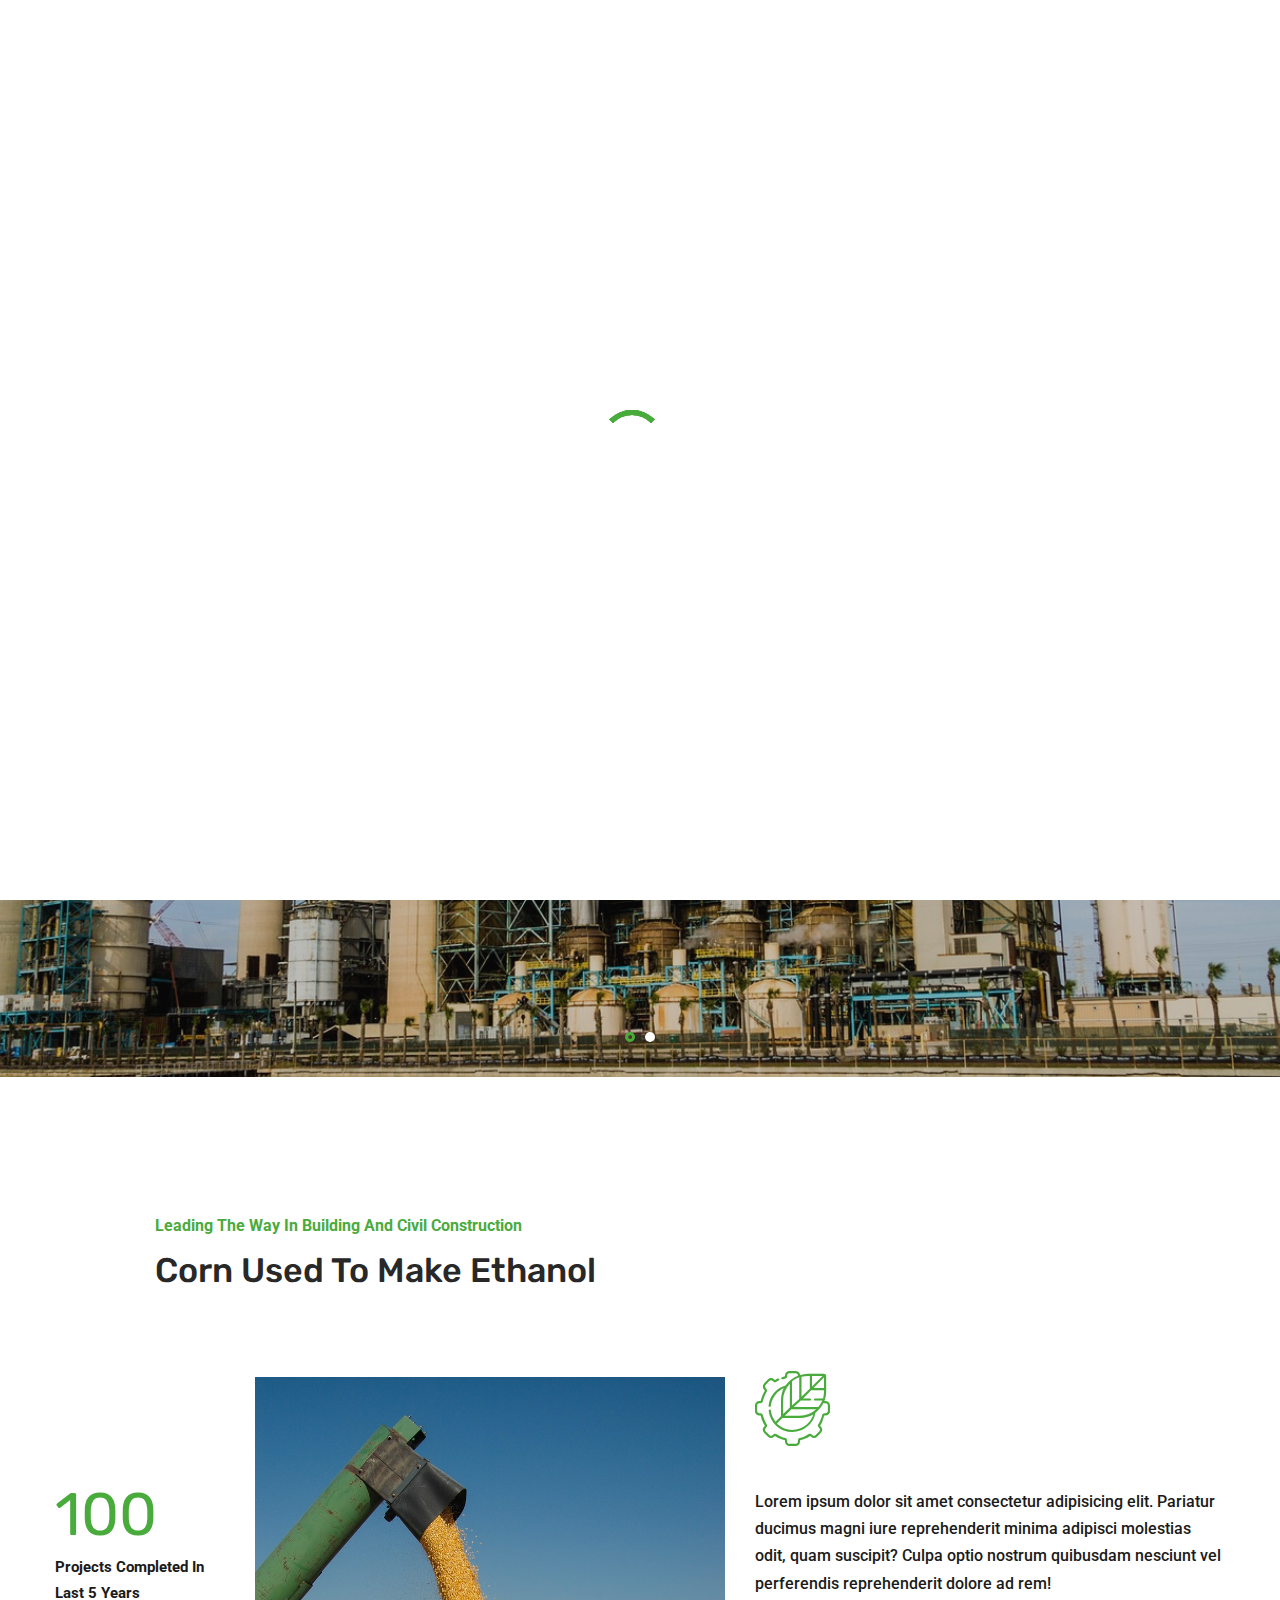
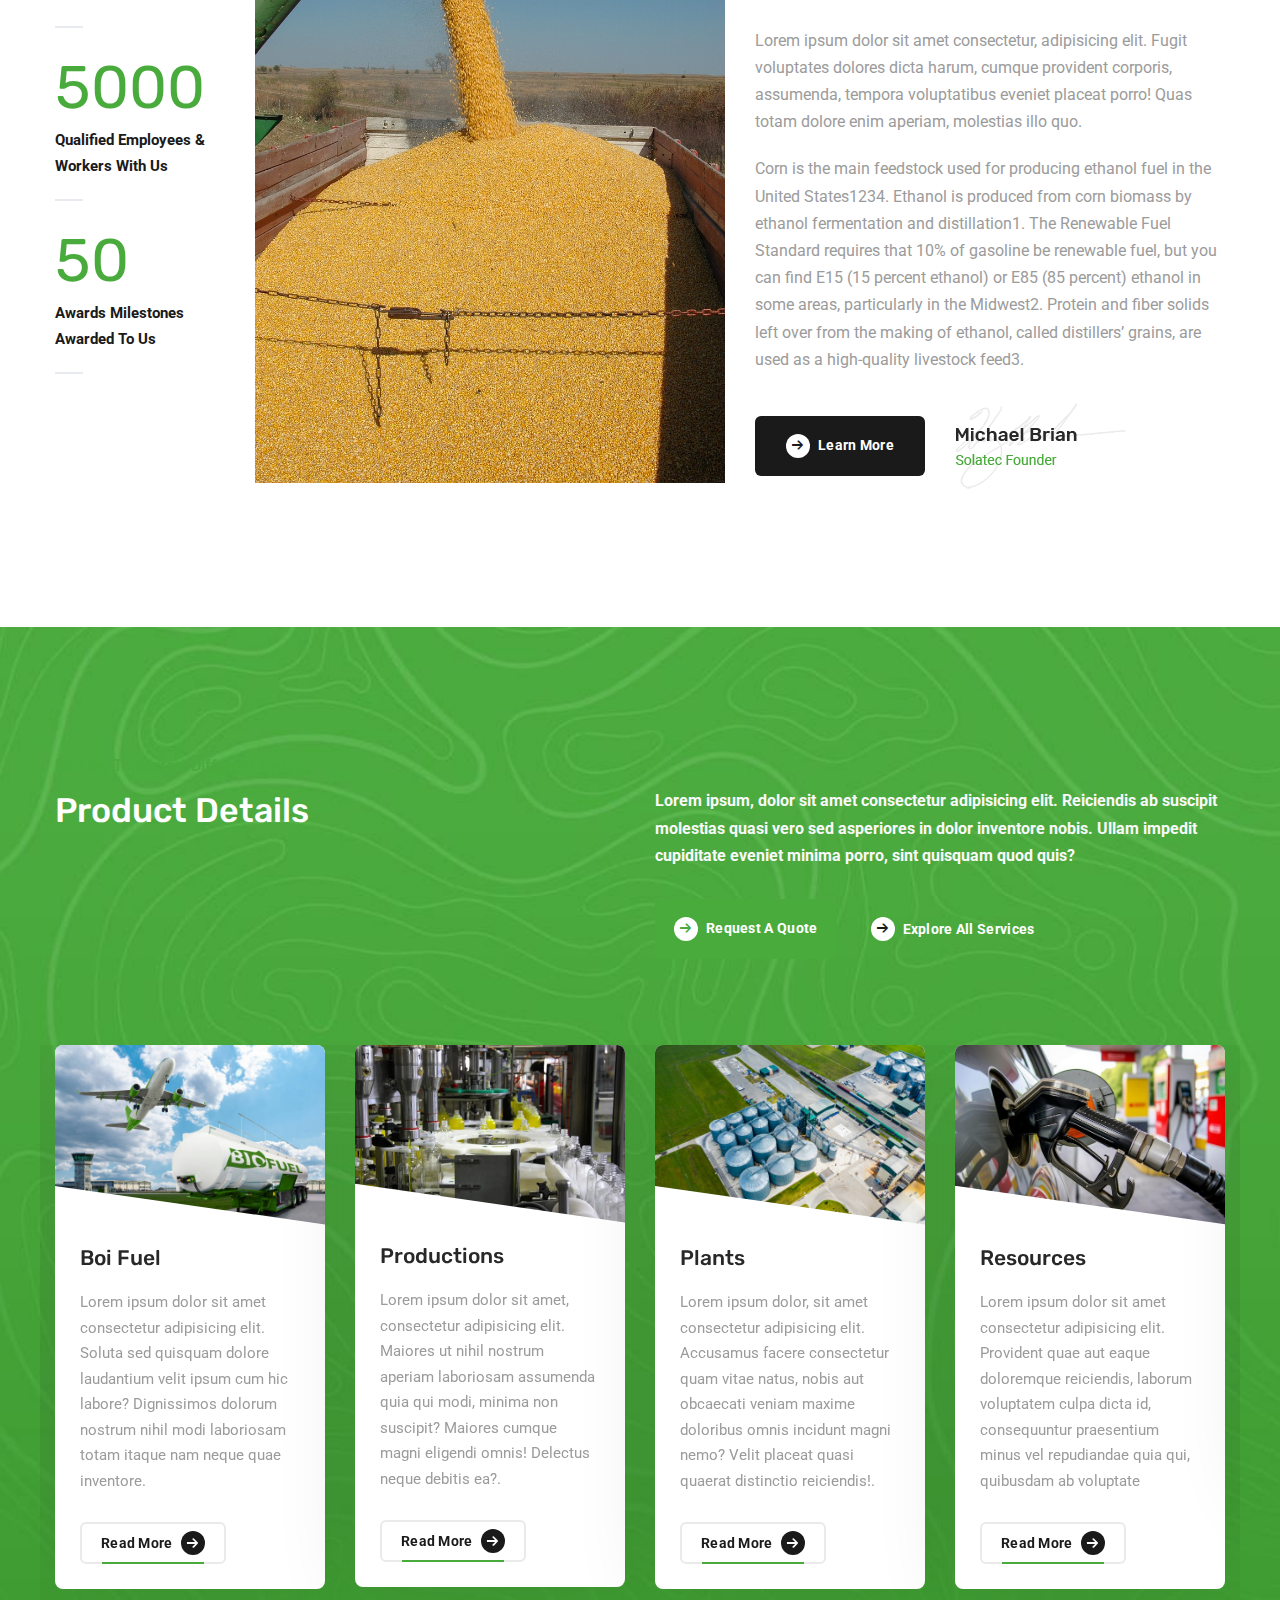
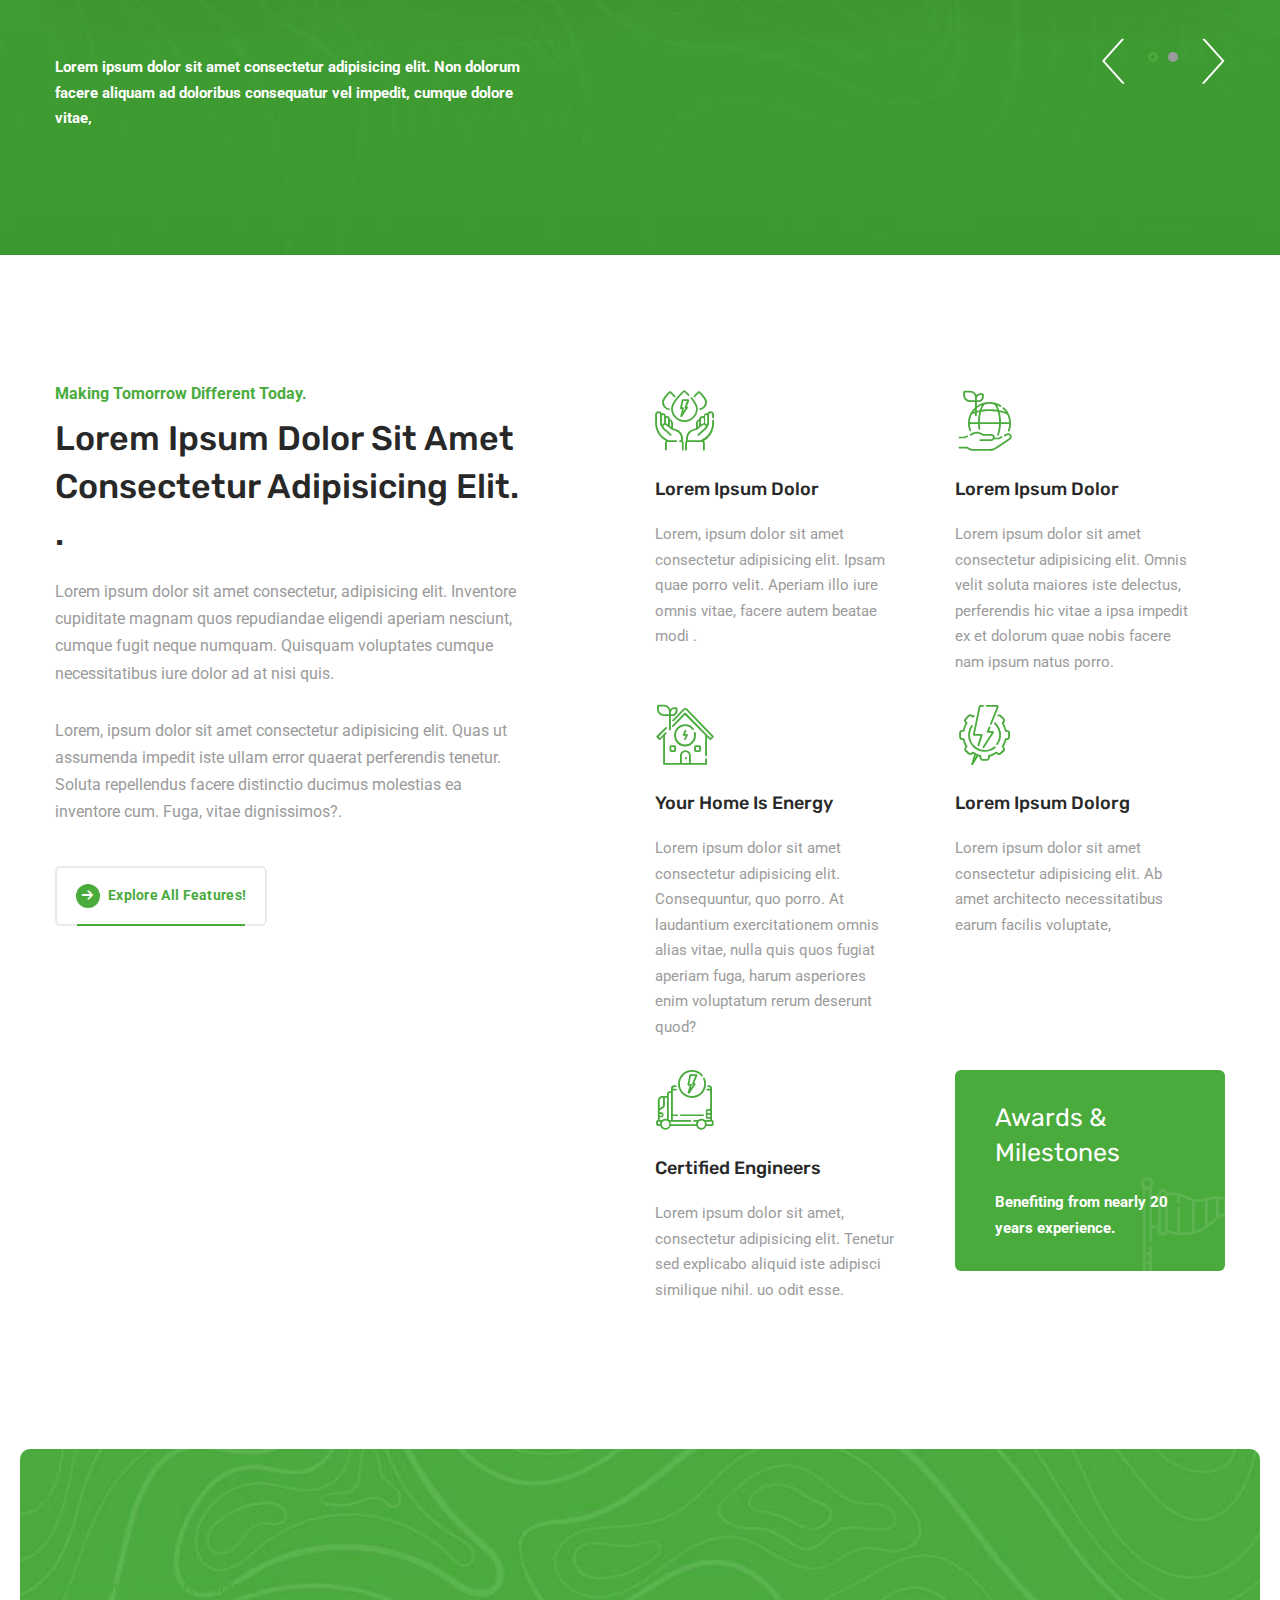
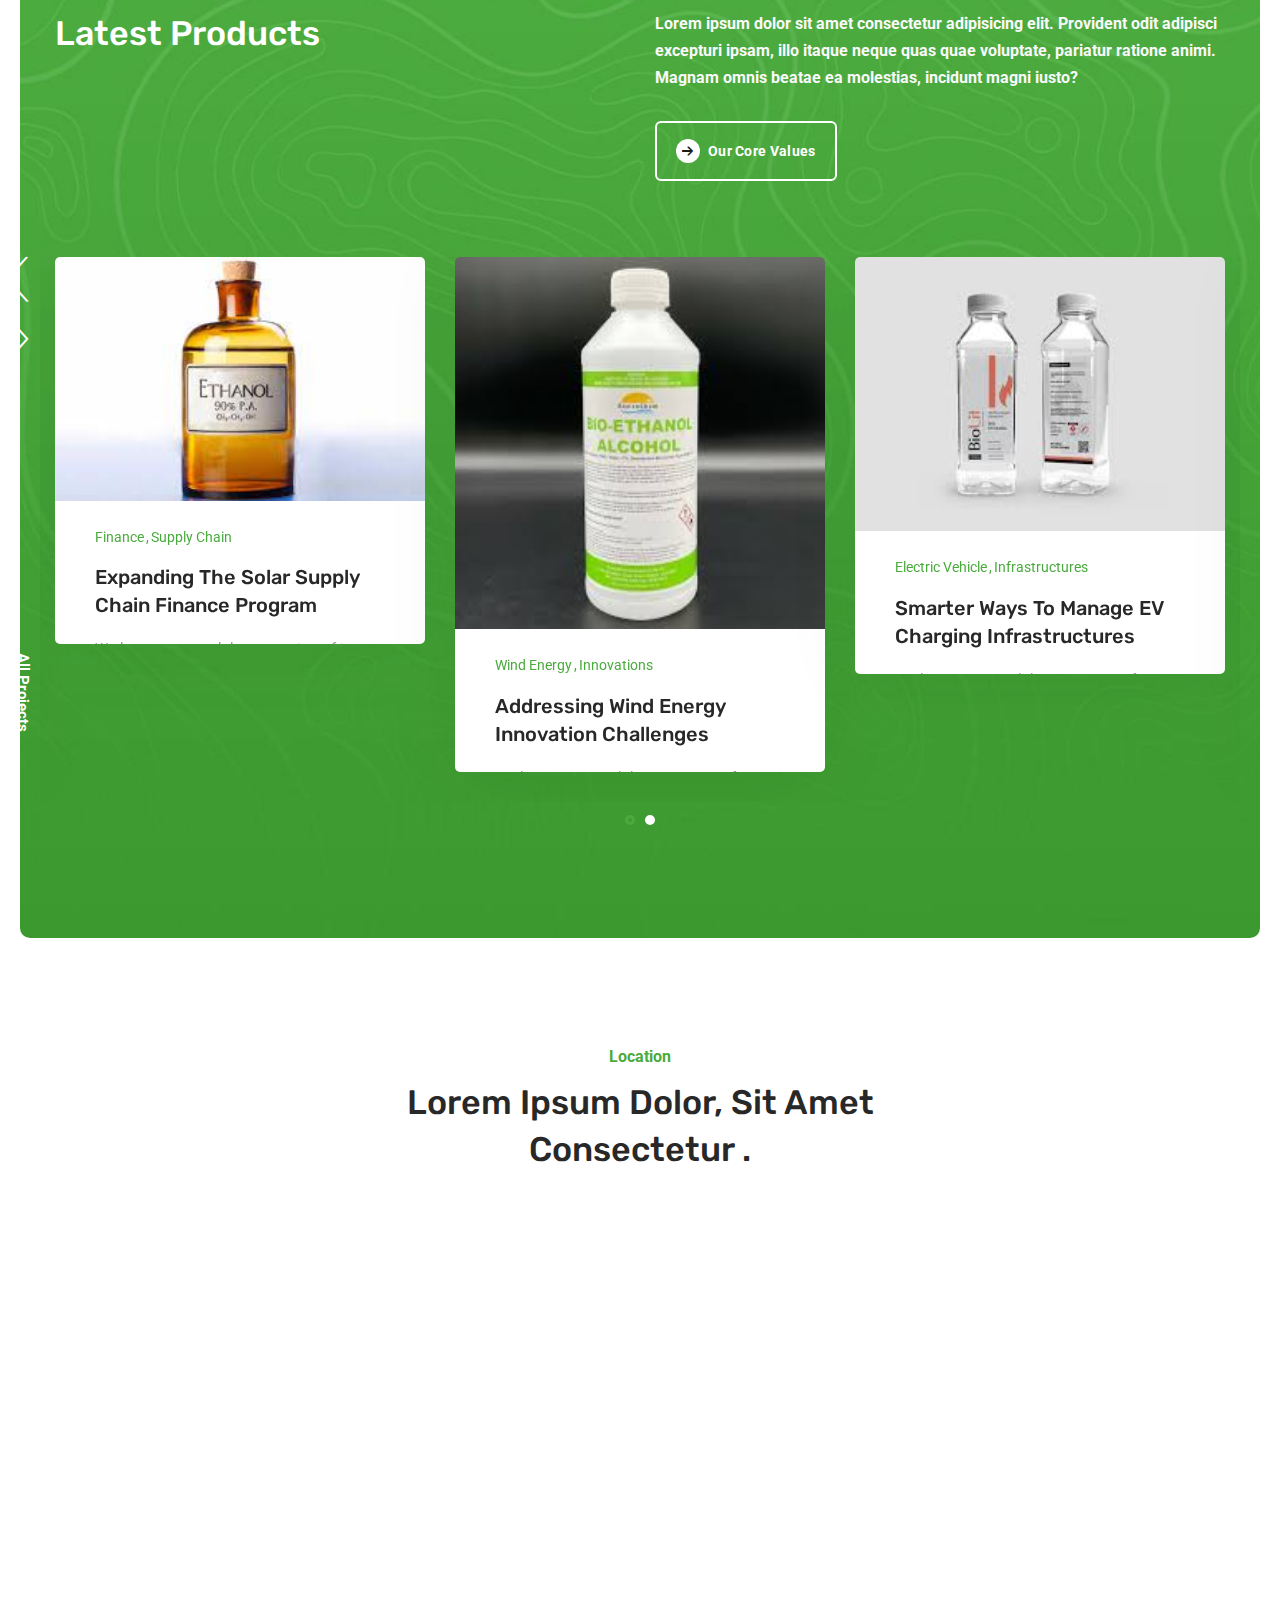
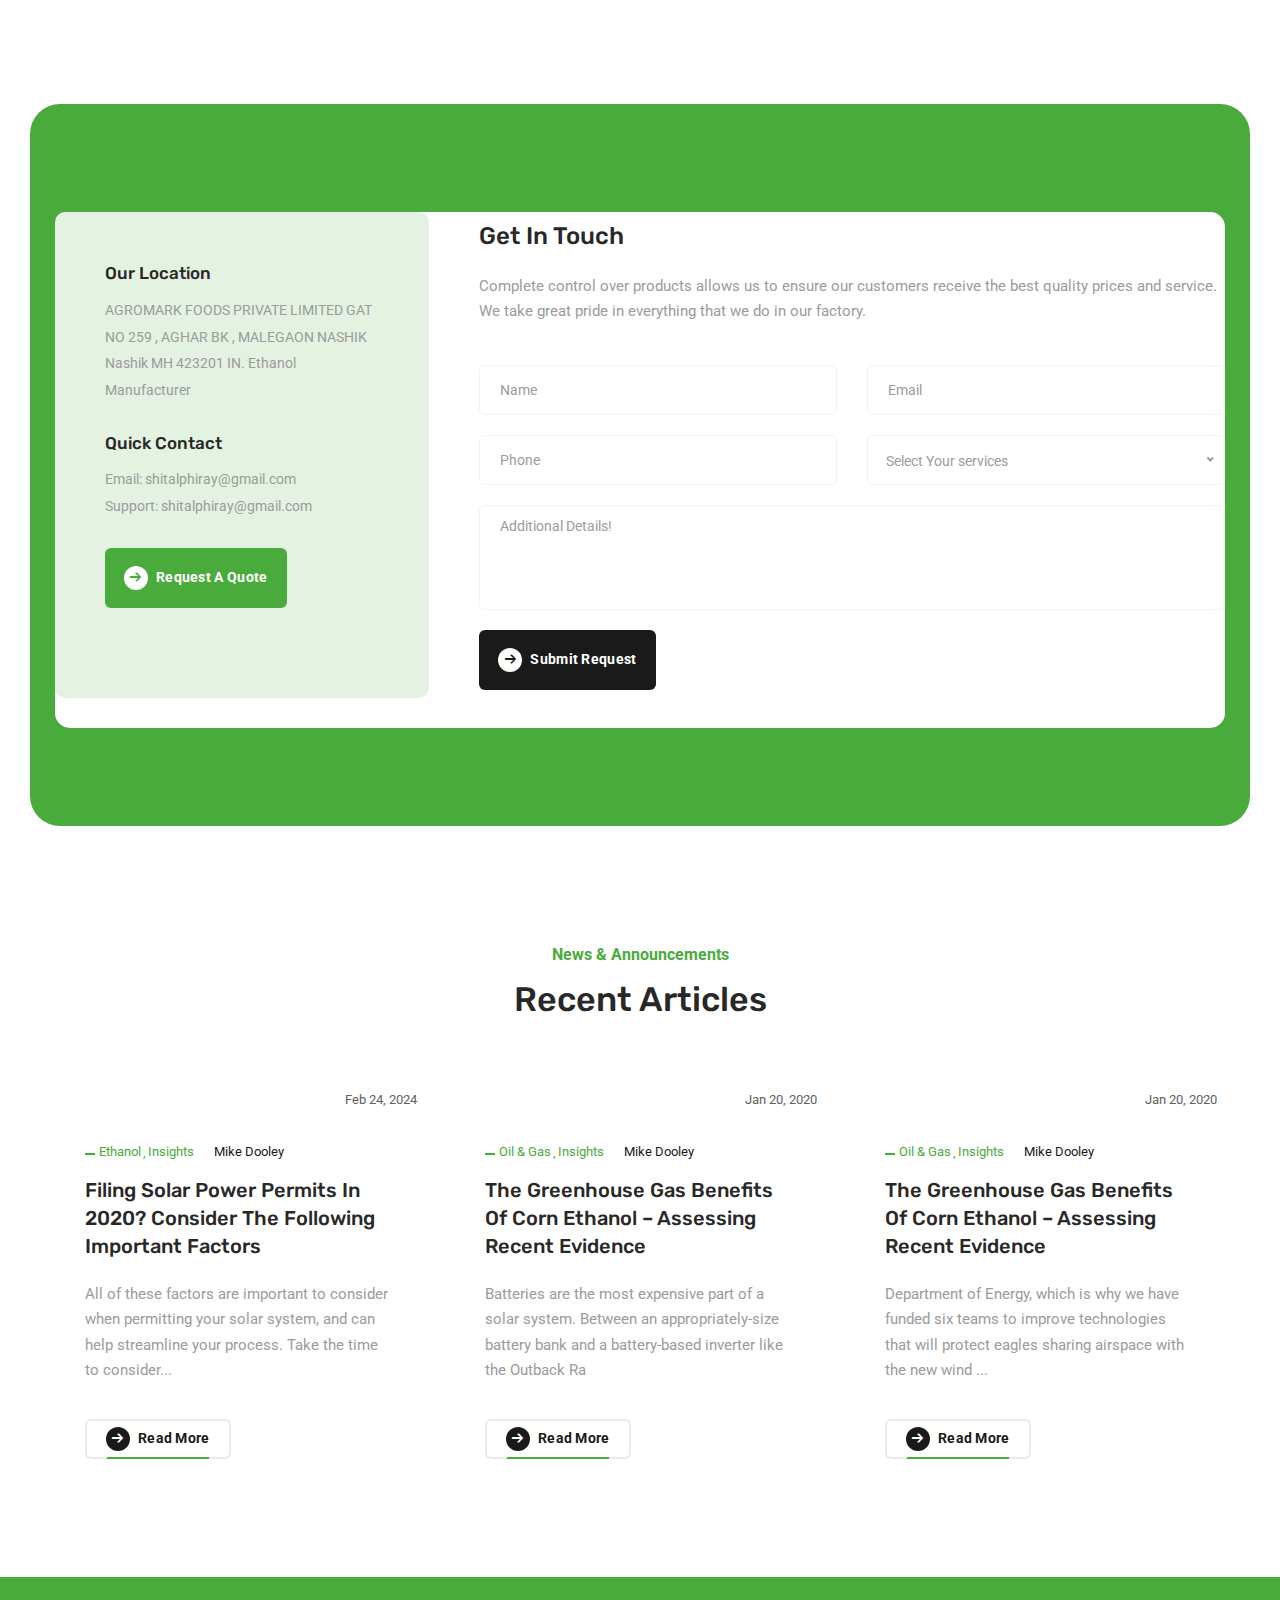
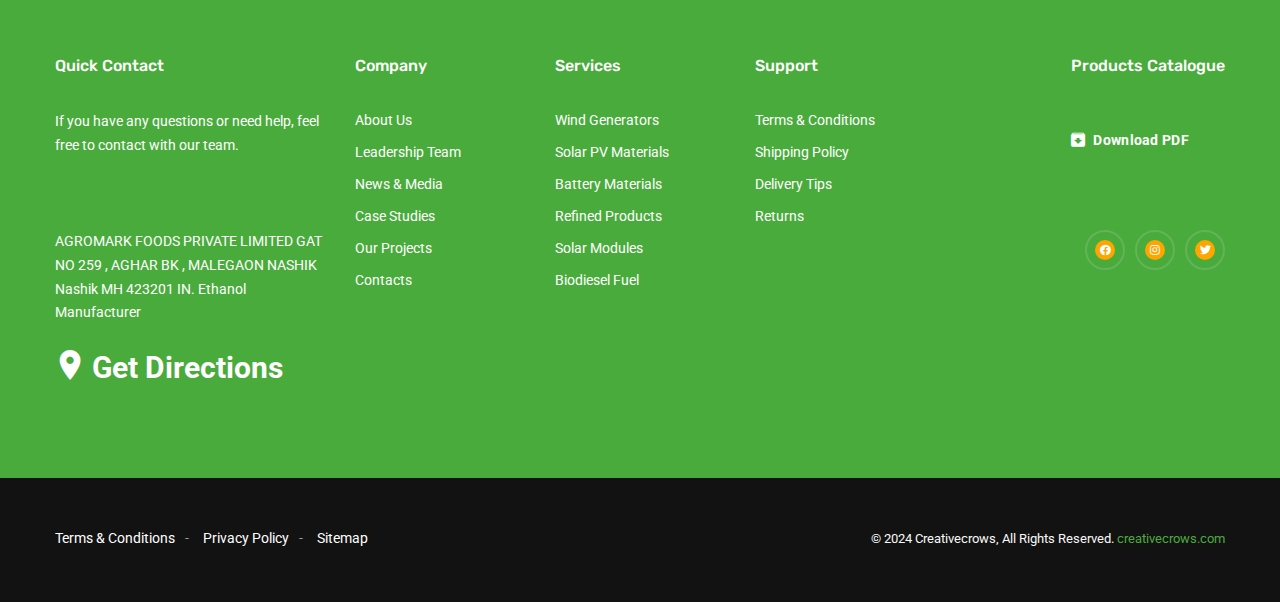
==== commit 9c55e01c: "LINK add cors" ====
--- a/index.html
+++ b/index.html
@@ -35,38 +35,20 @@
                     <i class="icon-mail"></i>
                     <a href="mailto:shitalphiray@gmail.com">Email: shitalphiray@gmail.com</a>
                   </li>
-                  <li>
-                    <i class="icon-clock"></i>
-                    <a href="contact-us.html">Mon - Fri: 8:00 am - 7:00 pm</a>
-                  </li>
+                    
                   <li>
                     <i class="icon-location color-primary"></i>
                     <a href="#" class="color-primary">Get Directions</a>
                   </li>
                 </ul><!-- /.contact__list -->
                 <div class="d-flex align-items-center">
-                  <form class="header-topbar__search mr-20">
-                    <input type="text" class="form-control" placeholder="Type Your Search Words...">
-                    <button class="header-topbar__search-btn"><i class="fa fa-search"></i></button>
-                  </form>
+                  
                   <ul class="social-icons list-unstyled mb-0 mr-20">
-                    <li><a href="#"><i class="fab fa-facebook-f"></i></a></li>
-                    <li><a href="#"><i class="fab fa-instagram"></i></a></li>
-                    <li><a href="#"><i class="fab fa-twitter"></i></a></li>
+                    <li><a href="#"><i class="fab fa-facebook-f social-icons-xxlarge"></i></a></li>
+                    <li><a href="#"><i class="fab fa-instagram social-icons-xxlarge "></i></a></li>
+                    <li><a href="#"><i class="fab fa-twitter  social-icons-xxlarge"></i></a></li>
                   </ul><!-- /.social-icons -->
-                  <div class="dropdown lang-dropdown">
-                    <button class="dropdown-toggle lang-dropdown-toggle" id="langDropdown" data-toggle="dropdown">
-                      <img src="assets/images/flags/en.png" alt="en"> <span>English</span>
-                    </button>
-                    <div class="dropdown-menu" aria-labelledby="langDropdown">
-                      <a class="dropdown-item" href="#">
-                        <img src="assets/images/flags/fr.png" alt="en"> <span>France</span>
-                      </a>
-                      <a class="dropdown-item" href="#">
-                        <img src="assets/images/flags/gr.png" alt="en"> <span>Germany</span>
-                      </a>
-                    </div>
-                  </div>
+                  
                 </div>
               </div>
             </div><!-- /.col-12 -->
@@ -86,18 +68,7 @@
             <ul class="navbar-nav">
               <li class="nav__item has-dropdown">
                 <a href="index.html" class="nav__item-link active">Home</a>
-                <button class="dropdown-toggle" data-toggle="dropdown"></button>
-                <ul class="dropdown-menu">
-                  <li class="nav__item">
-                    <a href="index.html" class="nav__item-link">Home Main</a>
-                  </li><!-- /.nav-item -->
-                  <li class="nav__item">
-                    <a href="home-modern.html" class="nav__item-link">Home Modern</a>
-                  </li><!-- /.nav-item -->
-                  <li class="nav__item">
-                    <a href="home-classic.html" class="nav__item-link">Home Classic</a>
-                  </li><!-- /.nav-item -->
-                </ul><!-- /.dropdown-menu -->
+                
               </li><!-- /.nav-item -->
               <li class="nav__item has-dropdown">
                 <a href="about-us.html" class="nav__item-link">Know Us</a>
@@ -107,28 +78,11 @@
                     <a href="about-us.html" class="nav__item-link">About Us</a>
                   </li><!-- /.nav-item -->
                   <li class="nav__item">
-                    <a href="how-it-works.html" class="nav__item-link">Leadership</a>
-                  </li><!-- /.nav-item -->
-                  <li class="nav__item">
-                    <a href="team.html" class="nav__item-link">Vision and Mission</a>
+                    <a href="team.html" class="nav__item-link">Leadership</a>
                   </li><!-- /.nav-item -->
                   <li class="nav__item">
                     <a href="awards.html" class="nav__item-link">The Agromark Foods Advantage</a>
                   </li><!-- /.nav-item -->
-                  <!-- <li class="nav__item"> -->
-                    <!-- <a href="pricing.html" class="nav__item-link">Pricing & Plans</a> -->
-                  <!-- </li>/.nav-item -->
-                  <!-- <li class="nav__item"> -->
-                    <!-- <a href="faqs.html" class="nav__item-link">Help & FAQs</a> -->
-                  <!-- </li> /.nav-item -->
-                  <!-- <li class="nav__item"> -->
-                    <!-- <a href="gallery.html" class="nav__item-link">Our Gallery</a> -->
-                  <!-- </li>/.nav-item -->
-                  <!-- <li class="nav__item"> -->
-                    <!-- <a href="careers.html" class="nav__item-link">Careers</a> -->
-                  <!-- </li>/.nav-item -->
-                  <!-- <li class="nav__item"> -->
-                    <!-- <a href="shop.html" class="nav__item-link">Shop</a> -->
                   </li>
                 </ul><!-- /.dropdown-menu -->
               </li><!-- /.nav-item -->
@@ -136,28 +90,16 @@
                 <a href="services.html" class="nav__item-link">Why Agromark</a>
                 <button class="dropdown-toggle" data-toggle="dropdown"></button>
                 <ul class="dropdown-menu">
-                  <li class="nav__item"><a href="services-single-service.html" class="nav__item-link"> Approvals/ Certification</a></li>
+                  <li class="nav__item"><a href="services.html" class="nav__item-link"> Approvals/ Certification</a></li>
                   <!-- /.nav-item -->
-                  <li class="nav__item"><a href="services-single-service.html" class="nav__item-link">World Class Infrastructure</a></li>
+                  <li class="nav__item"><a href="how-it-works.html" class="nav__item-link">World Class Infrastructure</a></li>
                   <!-- /.nav-item -->
                   <li class="nav__item"><a href="services-single-service.html" class="nav__item-link"> High-Quality Standards</a></li>
-                  <!-- /.nav-item -->
-                  <!--
-                  <li class="nav__item"><a href="services-single-service.html" class="nav__item-link">Refined
-                      Products</a></li>
-                  </.nav-item -->
-                  <!-- <li class="nav__item"><a href="services-single-service.html" class="nav__item-link">Solar Modules</a> -->
-                  <!-- </li> -->
-                  <!-- /.nav-item -->
-                  <!-- <li class="nav__item"><a href="services-single-service.html" class="nav__item-link">Bio Fuel</a> -->
-                  <!-- </li> -->
-                
-                  <!-- /.nav-item -->
                 </ul><!-- /.dropdown-menu -->
               </li><!-- /.nav-item -->
 
               <li class="nav__item">
-                <a href="contact-us.html" class="nav__item-link">Capabilities</a>
+                <a href="request-quote.html" class="nav__item-link">Capabilities</a>
               </li>
 
              <!-- /.nav-item -->
@@ -169,7 +111,7 @@
                     <a href="blog.html" class="nav__item-link"> Media and Communication</a>
                   </li><!-- /.nav-item -->
                   <li class="nav__item">
-                    <a href="blog-single-post.html" class="nav__item-link">Single Blog Post</a>
+                    <a href="blog-single-post.html" class="nav__item-link">Blog Post</a>
                   </li><!-- /.nav-item -->
                 </ul><!-- /.dropdown-menu -->
               </li><!-- /.nav-item -->
@@ -819,226 +761,91 @@
     <!-- =========================== 
       contact layout 2
     ============================= -->
-    <section class="contact-layout2 pb-0 bg-overlay bg-overlay-primary-gradient">
-      <div class="bg-img"><img src="assets/images/banners/2.jpg" alt=""></div>
-      <div class="container">
+   <div class="colordev">
+    <section class="contact-layout1 pb-90">
+      <div class="container ">
         <div class="row">
-          <div class="col-sm-12 col-md-12 col-lg-12 col-xl-6">
-            <div class="col-inner">
-              <div class="heading-layout2 heading-light mb-60">
-                <h2 class="heading__subtitle">Save Money, Save The Environment!</h2>
-                <h3 class="heading__title">Providing Value To Our ClientsThrough Ongoing Product & Innovation.
-                </h3>
-                <p class="heading__desc">Our Solar business now provides the preferred channel to market for some of the
-                  world’s leading PV manufacturers and our solar professionals work jointly with partners on enhancing
-                  product features, lowering lead times and improving cash flow.
-                </p>
-              </div><!-- /.heading -->
-              <div class="row fancybox-light">
-                <!-- fancybox item #1 -->
-                <div class="col-sm-4">
-                  <div class="fancybox-item">
-                    <div class="fancybox__icon">
-                      <i class="icon-biosphere2"></i>
-                    </div><!-- /.fancybox-icon -->
-                    <div class="fancybox__content">
-                      <h4 class="fancybox__title mb-0">Environmental Sensitivity</h4>
-                    </div><!-- /.fancybox-content -->
-                  </div><!-- /.fancybox-item -->
-                </div><!-- /.col-sm-4 -->
-                <!-- fancybox item #2 -->
-                <div class="col-sm-4">
-                  <div class="fancybox-item">
-                    <div class="fancybox__icon">
-                      <i class="icon-tube"></i>
-                    </div><!-- /.fancybox-icon -->
-                    <div class="fancybox__content">
-                      <h4 class="fancybox__title mb-0">Personalised Solutions</h4>
-                    </div><!-- /.fancybox-content -->
-                  </div><!-- /.fancybox-item -->
-                </div><!-- /.col-sm-4 -->
-                <!-- fancybox item #3 -->
-                <div class="col-sm-4">
-                  <div class="fancybox-item">
-                    <div class="fancybox__icon">
-                      <i class="icon-electric-charge"></i>
-                    </div><!-- /.fancybox-icon -->
-                    <div class="fancybox__content">
-                      <h4 class="fancybox__title mb-0">Performance Measures</h4>
-                    </div><!-- /.fancybox-content -->
-                  </div><!-- /.fancybox-item -->
-                </div><!-- /.col-sm-4 -->
-              </div><!-- /.row -->
-            </div>
-          </div><!-- /.col-xl-6 -->
-          <div class="col-sm-12 col-md-12 col-lg-12 col-xl-6">
-            <div class="contact-panel">
-              <form class="contact-panel__form" method="post" action="assets/php/contact.php" id="contactForm"
-                novalidate="novalidate">
+          <div class="col-12">
+            <div class="contact-panel p-0 box-shadow-none">
+              <div class="contact__panel-info mb-30">
+                <div class="contact-info-box">
+                  <h4 class="contact__info-box-title">Our Location</h4>
+                  <ul class="contact__info-list list-unstyled">
+                    <li>AGROMARK FOODS PRIVATE LIMITED  GAT NO 259 , AGHAR BK , MALEGAON NASHIK Nashik MH 423201 IN. Ethanol Manufacturer</li>
+                  </ul><!-- /.contact__info-list -->
+                </div><!-- /.contact-info-box -->
+                <div class="contact-info-box">
+                  <h4 class="contact__info-box-title">Quick Contact</h4>
+                  <ul class="contact__info-list list-unstyled">
+                    <li>Email: <a href="mailto:Solatec@7oroof.com">shitalphiray@gmail.com</a></li>
+                    <li>Support: <a href="mailto:Solatec@7oroof.com">shitalphiray@gmail.com</a></li>
+                  </ul><!-- /.contact__info-list -->
+                </div><!-- /.contact-info-box -->
+             
+                <a href="#" class="btn btn__primary">
+                  <i class="icon-arrow-right"></i>
+                  <span>Request A Quote</span>
+                </a>
+              </div><!-- /.contact__panel-info -->
+              <form method="post" action="assets/php/contact.php" id="contactForm" class="contact__panel-form mb-30">
                 <div class="row">
-                  <div class="col-sm-12 col-md-12 col-lg-12">
-                    <h4 class="contact-panel__title">Request A Quote</h4>
-                  </div> <!-- /.col-lg-12 -->
-                  <div class="col-sm-6">
+                  <div class="col-sm-12">
+                    <h4 class="contact__panel-title">Get In Touch</h4>
+                    <p class="contact__panel-desc mb-40">Complete control over products allows us to ensure our
+                      customers receive the best quality prices and service. We take great pride in everything that we
+                      do in our factory.</p>
+                  </div>
+                  <div class="col-sm-6 col-md-6 col-lg-6">
                     <div class="form-group">
                       <input type="text" class="form-control" placeholder="Name" id="contact-name" name="contact-name"
                         required>
                     </div>
-                  </div><!-- /.col-sm-6 -->
+                  </div><!-- /.col-lg-6 -->
                   <div class="col-sm-6 col-md-6 col-lg-6">
                     <div class="form-group">
                       <input type="email" class="form-control" placeholder="Email" id="contact-email"
                         name="contact-email" required>
                     </div>
-                  </div><!-- /.col-sm-6 -->
-                  <div class="col-sm-6">
+                  </div><!-- /.col-lg-6 -->
+                  <div class="col-sm-6 col-md-6 col-lg-6">
                     <div class="form-group">
                       <input type="text" class="form-control" placeholder="Phone" id="contact-Phone"
-                        name="contact-phone">
+                        name="contact-phone" required>
                     </div>
-                  </div><!-- /.col-sm-6 -->
-                  <div class="col-sm-6">
+                  </div><!-- /.col-lg-6 -->
+                  <div class="col-sm-6 col-md-6 col-lg-6">
                     <div class="form-group">
-                      <input type="text" class="form-control" placeholder="Address" id="contact-address"
-                        name="contact-address" required>
-                    </div>
-                  </div><!-- /.col-sm-6 -->
-                  <div class="col-12">
-                    <span class="font-weight-bold color-heading d-block mb-15 mt-10">System Data</span>
-                  </div><!-- /.col-12 -->
-                  <div class="col-sm-6">
-                    <div class="form-group">
-                      <select class="form-control">
-                        <option value="0">System Installer?</option>
-                        <option value="1">System Installer 1</option>
-                        <option value="1">System Installer 2</option>
+                      <select>
+                        <option value="0">Select Your services</option>
+                        <option value="1">service 1</option>
+                        <option value="2">service 2</option>
                       </select>
                     </div>
-                  </div><!-- /.col-sm-6 -->
-                  <div class="col-sm-6">
+                  </div><!-- /.col-lg-6 -->
+                  <div class="col-sm-12 col-md-12 col-lg-12">
                     <div class="form-group">
-                      <select class="form-control">
-                        <option value="0">System Installer?</option>
-                        <option value="1">System Installer 1</option>
-                        <option value="1">System Installer 2</option>
-                      </select>
+                      <textarea class="form-control" placeholder="Additional Details!" placeholder="Message"
+                        id="contact-messgae" name="contact-messgae" required></textarea>
                     </div>
-                  </div><!-- /.col-sm-6 -->
-                  <div class="col-sm-6">
-                    <div class="form-group">
-                      <select class="form-control">
-                        <option value="0">Monthly electric usage ?</option>
-                        <option value="1">100</option>
-                        <option value="2">200</option>
-                      </select>
-                    </div>
-                  </div><!-- /.col-sm-6 -->
-                  <div class="col-sm-6">
-                    <div class="form-group">
-                      <select class="form-control">
-                        <option value="0">Solar system type?</option>
-                        <option value="1">Solar system 1</option>
-                        <option value="2">Solar system 2</option>
-                      </select>
-                    </div>
-                  </div><!-- /.col-sm-6 -->
-                  <div class="col-sm-6">
-                    <div class="form-group">
-                      <select class="form-control">
-                        <option value="0">Solar panels place?</option>
-                        <option value="1">Solar panels 1</option>
-                        <option value="2">Solar panels 2</option>
-                      </select>
-                    </div>
-                  </div><!-- /.col-sm-6 -->
-                  <div class="col-sm-6">
-                    <div class="form-group">
-                      <select class="form-control">
-                        <option value="0">Materials on your roof?</option>
-                        <option value="1">Materials 1</option>
-                        <option value="2">Materials 2</option>
-                      </select>
-                    </div>
-                  </div><!-- /.col-sm-6 -->
-                  <div class="col-12">
-                    <span class="font-weight-bold color-heading d-block mb-15 mt-10">Preferred Contact Method</span>
-                    <div class="d-flex">
-                      <div class="form-group input-radio mr-30">
-                        <label class="label-radio">All
-                          <input type="radio" name="contact" checked>
-                          <span class="radio-indicator"></span>
-                        </label>
-                      </div><!-- /.input-radio -->
-                      <div class="form-group input-radio mr-30">
-                        <label class="label-radio">Email
-                          <input type="radio" name="contact">
-                          <span class="radio-indicator"></span>
-                        </label>
-                      </div><!-- /.input-radio -->
-                      <div class="form-group input-radio">
-                        <label class="label-radio">Phone
-                          <input type="radio" name="contact">
-                          <span class="radio-indicator"></span>
-                        </label>
-                      </div><!-- /.input-radio -->
-                    </div>
-                    <button type="submit" class="btn btn__secondary btn__block">
-                      <i class="icon-arrow-right"></i> <span>Submit Request</span>
+                  </div><!-- /.col-lg-12 -->
+                  <div class="col-sm-12 col-md-12 col-lg-12">
+                    <button type="submit" class="btn btn__secondary">
+                      <i class="icon-arrow-right"></i><span>Submit Request</span>
                     </button>
                     <div class="contact-result"></div>
-                  </div><!-- /.col-12 -->
+                  </div><!-- /.col-lg-12 -->
                 </div><!-- /.row -->
               </form>
-            </div>
-          </div><!-- /.col-xl-6 -->
+            </div><!-- /.contact__panel -->
+          </div><!-- /.col-lg-12 -->
         </div><!-- /.row -->
       </div><!-- /.container -->
-    </section><!-- /.contact layout 2 -->
-
+    </section><!-- /.contact layout 1 -->
+  </div>
     <!-- =====================
          Clients
       ======================== -->
-    <section class="clients clients-layout2 border-bottom py-0">
-      <div class="container">
-        <div class="row align-items-center">
-          <div class="col-sm-12 col-md-12 col-lg-6">
-            <div class="slick-carousel"
-              data-slick='{"slidesToShow": 3, "arrows": false, "dots": false, "autoplay": true,"autoplaySpeed": 2000, "infinite": true, "responsive": [ {"breakpoint": 992, "settings": {"slidesToShow": 3}}, {"breakpoint": 767, "settings": {"slidesToShow": 3}}, {"breakpoint": 480, "settings": {"slidesToShow": 2}}]}'>
-              <div class="client">
-                <a href="#"><img src="assets/images/clients/1.png" alt="client"></a>
-              </div><!-- /.client -->
-              <div class="client">
-                <a href="#"><img src="assets/images/clients/2.png" alt="client"></a>
-              </div><!-- /.client -->
-              <div class="client">
-                <a href="#"><img src="assets/images/clients/3.png" alt="client"></a>
-              </div><!-- /.client -->
-              <div class="client">
-                <a href="#"><img src="assets/images/clients/4.png" alt="client"></a>
-              </div><!-- /.client -->
-              <div class="client">
-                <a href="#"><img src="assets/images/clients/5.png" alt="client"></a>
-              </div><!-- /.client -->
-              <div class="client">
-                <a href="#"><img src="assets/images/clients/6.png" alt="client"></a>
-              </div><!-- /.client -->
-              <div class="client">
-                <a href="#"><img src="assets/images/clients/3.png" alt="client"></a>
-              </div><!-- /.client -->
-              <div class="client">
-                <a href="#"><img src="assets/images/clients/4.png" alt="client"></a>
-              </div><!-- /.client -->
-            </div><!-- /.carousel -->
-          </div><!-- /.col-lg-6 -->
-          <div class="col-sm-12 col-md-12 col-lg-6">
-            <strong class="text-center d-block mt-40">Receive an accurate quote within 3-5 days when you fill out the
-              form on this page. Or, give us a call:
-              <a href="tel:+91 8087551841" class="text-underlined-primary">+91 8087551841</a>
-            </strong>
-          </div><!-- /.col-lg-6 -->
-        </div><!-- /.row -->
-      </div><!-- /.container -->
-    </section><!-- /.clients -->
+   
 
     <!-- ======================
       Blog Grid
@@ -1248,8 +1055,16 @@
       </div><!-- /.footer-copyrights-->
     </footer><!-- /.Footer -->
     <button id="scrollTopBtn"><i class="fas fa-long-arrow-alt-up"></i></button>
-
-  </div><!-- /.wrapper -->
+  
+
+
+
+  </div> <button id="scrollTopBtn"><i class="fas fa-long-arrow-alt-up"></i></button>
+    <link rel="stylesheet" href="https://maxcdn.bootstrapcdn.com/font-awesome/4.5.0/css/font-awesome.min.css">
+   <a href="https://api.whatsapp.com/send/?phone=918446312333&amp;text=Hello%20sir,%20I%20am%20interested%20in%20your%20Services&amp;app_absent=1" class="float" target="_blank">
+  <i class="fa fa-whatsapp my-float"></i>
+   </a>
+
 
   <script src="assets/js/jquery-3.5.1.min.js"></script>
   <script src="assets/js/plugins.js"></script>
--- a/assets/css/style.css
+++ b/assets/css/style.css
@@ -65,6 +65,28 @@
   overflow-x: hidden;
 }
 
+
+/* ==========================WhatsAPP=======================================*/
+.float{
+	position:fixed;
+	width:60px;
+	height:60px;
+	bottom:40px;
+	right:40px;
+	background-color:#25d366;
+	color:#FFF;
+	border-radius:50px;
+	text-align:center;
+  font-size:30px;
+	box-shadow: 2px 2px 3px #999;
+  z-index:100;
+}
+
+.my-float{
+	margin-top:16px;
+}
+
+
 ::-moz-selection {
   background-color: #4aab3d;
   color: #ffffff;
@@ -2918,6 +2940,7 @@
           align-items: center;
   padding: 5px 0;
   border-bottom: 1px solid #eaeaea;
+  background-color:rgb(23, 18, 9);
 }
 
 .header-topbar .contact__list li {
@@ -2928,12 +2951,12 @@
   -webkit-box-align: center;
       -ms-flex-align: center;
           align-items: center;
-  font-size: 13px;
+  font-size: 15px;
   margin-right: 20px;
 }
 
 .header-topbar .contact__list li a:not(.btn) {
-  color: #9b9b9b;
+  color: white;
 }
 
 .header-topbar .contact__list li a:not(.btn):hover {
@@ -3026,25 +3049,29 @@
 .header-topbar-dark .social-icons li a i:hover {
   color: #ffffff;
   background-color: #4aab3d;
+  
 }
 
 .header-layout1 {
-  -webkit-box-shadow: 0px 5px 83px 0px rgba(9, 29, 62, 0.1);
+  -webkit-box-shadow: 0px 5px 83px 0px rgba(214, 103, 47, 0.1);
           box-shadow: 0px 5px 83px 0px rgba(9, 29, 62, 0.1);
 }
 
 .header-layout1 .social-icons li a {
   border: 0;
-  width: 20px;
-  height: 20px;
+  width: 60px;
+  height: 60px;
+  size: 10px;
+
 }
 
 .header-layout1 .social-icons li a i {
-  background-color: #1b1a1a;
+  background-color:green;
+  font-size: 30px;
 }
 
 .header-layout1 .social-icons li a i:hover {
-  background-color: #4aab3d;
+  background-color: orange;
 }
 
 /* cart-minipopup */
@@ -4019,9 +4046,26 @@
   margin-bottom: 11px;
 }
 
+.colordev{
+  background-color: #4aab3d;
+  border-radius:30px;
+  margin: 10px 30px 10px 30px;
+}
+
+.row{
+ 
+  padding-top: 8px;
+  padding-bottom: 8px;
+}
+
+.footer-widget-nav li a .btn:hover {
+  color: white;
+  background-color: orange;
+}
+
 .footer-widget-nav li a:hover,
 .copyright__nav li a:hover {
-  color: #ffffff;
+  color: orange;
 }
 
 .copyright__nav li a {
